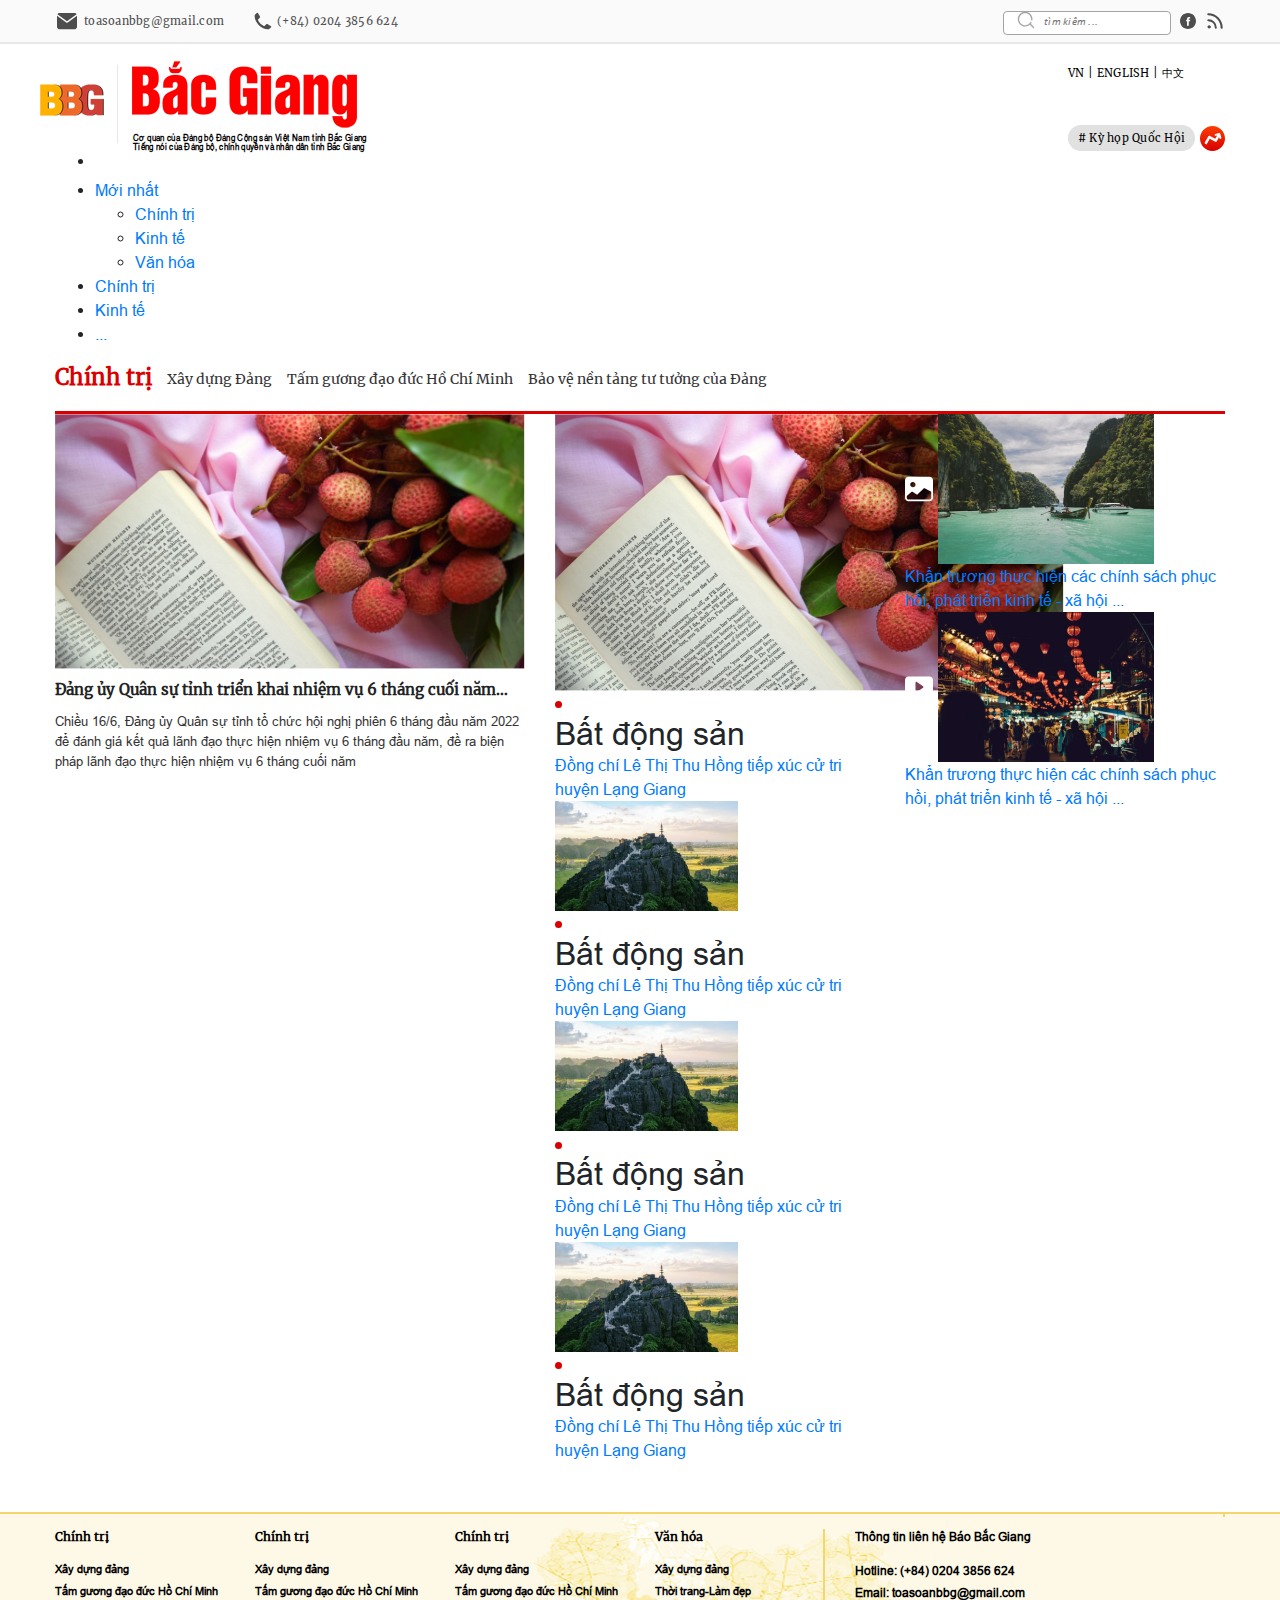
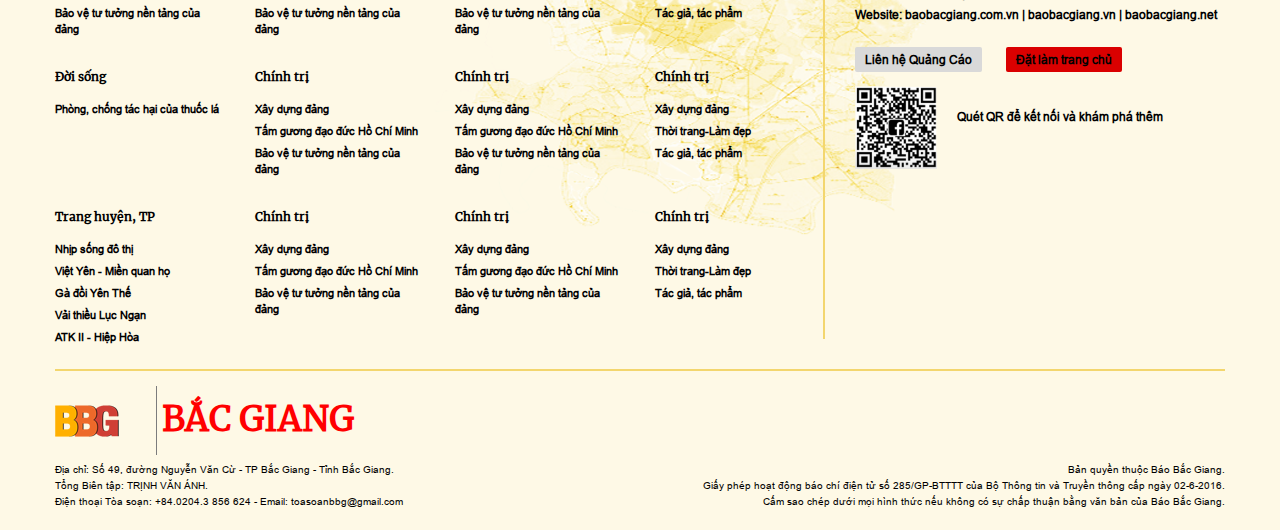
==== category.html @ 63156200 "updaet" ====
<!doctype html>
<html lang="en">
<head>
    <meta charset="UTF-8">
    <meta name="viewport"
          content="width=device-width, user-scalable=no, initial-scale=1.0, maximum-scale=1.0, minimum-scale=1.0">
    <meta http-equiv="X-UA-Compatible" content="ie=edge">
    <link rel="stylesheet" href="assets/css/main.css">
    <link rel="stylesheet" href="assets/boostrap/css/bootstrap.css">
    <link rel="stylesheet" href="assets/css/custom.css">
    <link rel="icon" href="assets/image/icon-bbg-2.png"/>
    <title>Trang chủ</title>
</head>
<body>
<section>
    <div class="section_header_first">
        <div class="container">
            <div class="row">
                <div class="col-12">
                    <div class="header_first">
                        <div class="header_first_left">
                            <div class="mail_contact">
                                <img src="assets/image/icon/mail.svg" alt="icon_mail">
                                <span>toasoanbbg@gmail.com</span>
                            </div>
                            <div class="phone_contact">
                                <img src="assets/image/icon/phone.svg" alt="icon_phone">
                                <span>(+84) 0204 3856 624</span>
                            </div>
                        </div>
                        <div class="header_first_right">
                            <div class="search_header">
                                <img class="icon_search" src="assets/image/icon/search.svg" alt="icon_search">
                                <input type="text" placeholder="tìm kiếm ...">
                                <a href="#"><img src="assets/image/icon/Facebook_black.svg" alt="fabook"></a>
                                <a href="#"><img src="assets/image/icon/rss.svg" alt="rss"></a>
                            </div>
                        </div>
                    </div>
                </div>
            </div>
        </div>
    </div>
</section>
<section>
    <div class="section_header_wapper">
        <div class="container">
            <div class="row">
                <div class="col-12">
                    <div class="header_wapper">
                        <div class="header_wapper_left">
                            <a href="" target="_self" class="ButtonImage btnLogo_1"
                               title="Báo Bắc Giang, tin tức online"> </a>
                            <a href="" target="_self" class="ButtonImage btnLogo_2"
                               title="Báo Bắc Giang, tin tức online"> </a>
                            <a href="" target="_self" class="ButtonImage btnLogo-fonttex-1" title="">Cơ quan của Đảng bộ
                                Đảng Cộng sản Việt Nam tỉnh Bắc Giang </a>
                            <a href="" target="_self" class="ButtonImage btnLogo-fonttex-2" title="">Tiếng nói của Đảng
                                bộ, chính quyền và nhân dân tỉnh Bắc Giang </a>
                        </div>
                        <div class="header_wapper_right">
                            <div class="language">
                                <a href="">VN |</a>
                                <a href="">ENGLISH |</a>
                                <a href=""> 中文</a>
                            </div>
                            <div class="parliamentary session">
                                <span># Kỳ họp Quốc Hội</span>
                                <img src="assets/image/icon/stat_1.svg" alt="stat">
                            </div>
                        </div>
                    </div>

                </div>
            </div>
        </div>
    </div>
</section>
<section>
    <div class="section-list-category">
        <div class="container">
            <div class="row">
                <div class="col-12">
                    <div class="list-category">
                        <ul>
                            <li>
                                <a href=""><img src="assets/image/icon/icon-home.svg" alt="icon-home"></a>
                            </li>
                            <li>
                                <a href="">Mới nhất</a>
                                <ul>
                                    <li><a href="">Chính trị</a></li>
                                    <li><a href="">Kinh tế</a></li>
                                    <li><a href="">Văn hóa</a></li>
                                </ul>
                            </li>
                            <li>
                                <a href="">Chính trị</a>
                            </li>
                            <li>
                                <a href="">Kinh tế</a>
                            </li>
                            <li>
                                <a href="">...</a>
                            </li>
                        </ul>
                    </div>
                </div>
            </div>
        </div>
    </div>
</section>
<section>
    <div class="section-category-sapo-news">
        <div class="container">
            <div class="row">
                <div class="col-12">
                    <div class="list-category">
                        <ul>
                            <li>
                                <a class="title-category" href="">Chính trị</a>
                            </li>
                            <li><a href="">Xây dựng Đảng</a>
                            </li>
                            <li><a href="">Tấm gương đạo đức Hồ Chí Minh</a>
                            </li>
                            <li><a href="">Bảo vệ nền tảng tư tưởng của Đảng</a></li>
                        </ul>
                    </div>
                </div>
            </div>
            <div class="row">
                <div class="col-xl-5 col-lg-5 col-md-5 col-sm-12">
                    <div class="slider-news-sapo">
                        <a href=""> <img src="assets/image/category/thumb-sapo.png" alt="thum-sapo"></a>
                        <div class="title-left-news-text-sapo">
                            <p><a class="cut-line-one" href="">Đảng ủy Quân sự tỉnh triển khai nhiệm vụ 6 tháng cuối năm
                                2022</a></p>
                            <p><a class="des-l-news-text-sapo cut-line-three" href="">Chiều 16/6, Đảng ủy Quân sự tỉnh
                                tổ chức hội nghị phiên 6 tháng đầu năm 2022 để đánh giá kết quả lãnh đạo thực hiện nhiệm
                                vụ 6 tháng đầu năm, đề ra biện pháp lãnh đạo thực hiện nhiệm vụ 6 tháng cuối năm</a></p>
                        </div>

                    </div>

                </div>
                <div class="col-xl-7 col-lg-7 col-md-7 col-sm-12">
                    <div class="row">
                        <div class="col-xl-6 col-lg-6 col-md-6 col-sm-12">
                            <div class="margin-top15"></div>
                            <div class="l-news-text-sapo">
                                <a href=""> <img class="img-news-sapo" src="assets/image/category/thumb-sapo.png"
                                                 alt="news"></a>
                                <div class="name-category-sapo">
                                    <div class="title-l-news-text-sapo">
                                        <img class="icon-title-l-news-text-sapo" src="assets/image/icon/ellipse_1.svg"
                                             alt="ellipse_1">
                                    </div>
                                    <h2 class="title-news-category-sapo">Bất động sản</h2>
                                    <p><a class="des-l-news-text-sapo cut-line-three" href="">Đồng chí Lê Thị Thu Hồng
                                        tiếp xúc cử tri huyện Lạng Giang</a></p>
                                </div>

                            </div>
                            <div class="l-news-text-sapo">
                                <a href=""> <img class="img-news-sapo" src="assets/image/Rectangle%2014.png" alt="news"></a>
                                <div class="name-category-sapo">
                                    <div class="title-l-news-text-sapo">
                                        <img class="icon-title-l-news-text-sapo" src="assets/image/icon/ellipse_1.svg"
                                             alt="ellipse_1">
                                    </div>
                                    <h2 class="title-news-category-sapo">Bất động sản</h2>
                                    <p><a class="des-l-news-text-sapo cut-line-three" href="">Đồng chí Lê Thị Thu Hồng
                                        tiếp xúc cử tri huyện Lạng Giang</a></p>
                                </div>

                            </div>
                            <div class="l-news-text-sapo">
                                <a href=""> <img class="img-news-sapo" src="assets/image/Rectangle%2014.png" alt="news"></a>
                                <div class="name-category-sapo">
                                    <div class="title-l-news-text-sapo">
                                        <img class="icon-title-l-news-text-sapo" src="assets/image/icon/ellipse_1.svg"
                                             alt="ellipse_1">
                                    </div>
                                    <h2 class="title-news-category-sapo">Bất động sản</h2>
                                    <p><a class="des-l-news-text-sapo cut-line-three" href="">Đồng chí Lê Thị Thu Hồng
                                        tiếp xúc cử tri huyện Lạng Giang</a></p>
                                </div>

                            </div>
                            <div class="l-news-text-sapo">
                                <a href=""> <img class="img-news-sapo" src="assets/image/Rectangle%2014.png" alt="news"></a>
                                <div class="name-category-sapo">
                                    <div class="title-l-news-text-sapo">
                                        <img class="icon-title-l-news-text-sapo" src="assets/image/icon/ellipse_1.svg"
                                             alt="ellipse_1">
                                    </div>
                                    <h2 class="title-news-category-sapo">Bất động sản</h2>
                                    <p><a class="des-l-news-text-sapo cut-line-three" href="">Đồng chí Lê Thị Thu Hồng
                                        tiếp xúc cử tri huyện Lạng Giang</a></p>
                                </div>

                            </div>
                        </div>
                        <div class="col-xl-6 col-lg-6 col-md-6 col-sm-12">
                            <div class="sapo-news-right">
                                <div class="item-sapo-news-right">
                                    <a href="" class="icon-thumb-item-sapo-news-right"><img
                                            src="assets/image/icon/icon-thumb.svg" alt=""></a>
                                    <a href=""> <img class="thumb-item-sapo-news-right"
                                                     src="assets/image/news-thumb.png" alt="">
                                    </a>
                                    <p><a class="cut-line-three" href="">Khẩn trương thực hiện các chính sách phục hồi,
                                        phát triển kinh tế - xã hội ...</a></p>
                                </div>
                                <div class="item-sapo-news-right">
                                    <a href="" class="icon-video-item-sapo-news-right"><img
                                            src="assets/image/icon/icon-video.svg" alt=""></a>
                                    <a href=""> <img class="thumb-item-sapo-news-right"
                                                     src="assets/image/video-news-sapo.png" alt=""></a>
                                    <p><a class="cut-line-three" href="">Khẩn trương thực hiện các chính sách phục hồi,
                                        phát triển kinh tế - xã hội ...</a></p>
                                </div>
                            </div>
                        </div>
                    </div>
                </div>
            </div>
        </div>
    </div>
    </div>
</section>
<section>
    <div class="section-footer">
        <div class="container">
            <div class="row">
                <div class="col-xl-8 col-lg-8 col-md-8 col-sm-12">
                    <div class="row">
                        <div class="col-xl-3 col-lg-3 col-md-3 col-sm-12">
                            <div class="item-footer-category">
                                <ul>
                                    <li>
                                        <a href="#" class="bold-category-footer">Chính trị</a>
                                        <ul>
                                            <li><a href="">Xây dựng đảng</a></li>
                                            <li>
                                                <a href="">Tấm gương đạo đức Hồ Chí Minh</a></li>
                                            <li><a href="">Bảo vệ tư tưởng nền tảng của đảng</a></li>
                                        </ul>
                                    </li>

                                </ul>
                                <ul>
                                    <li>
                                        <a href="#" class="bold-category-footer">Đời sống
                                        </a>
                                        <ul>
                                            <li><a href="">Phòng, chống tác hại của thuốc lá</a></li>
                                        </ul>
                                    </li>

                                </ul>
                                <ul>
                                    <li>
                                        <a href="#" class="bold-category-footer">Trang huyện, TP
                                        </a>
                                        <ul>
                                            <li><a href=""> Nhịp sống đô thị
                                            </a></li>
                                            <li>
                                                <a href="">Việt Yên - Miền quan họ
                                                </a></li>
                                            <li>
                                                <a href=""> Gà đồi Yên Thế
                                                </a>
                                            </li>
                                            <li>
                                                <a href=""> Vải thiều Lục Ngạn
                                                </a>
                                            </li>
                                            <li>
                                                <a href="">ATK II - Hiệp Hòa
                                                </a>
                                            </li>
                                        </ul>
                                    </li>

                                </ul>
                            </div>
                        </div>
                        <div class="col-xl-3 col-lg-3 col-md-3 col-sm-12">
                            <div class="item-footer-category">
                                <ul>
                                    <li>
                                        <a href="#" class="bold-category-footer">Chính trị</a>
                                        <ul>
                                            <li><a href="">Xây dựng đảng</a></li>
                                            <li>
                                                <a href="">Tấm gương đạo đức Hồ Chí Minh</a></li>
                                            <li><a href="">Bảo vệ tư tưởng nền tảng của đảng</a></li>
                                        </ul>
                                    </li>

                                </ul>
                                <ul>
                                    <li>
                                        <a href="#" class="bold-category-footer">Chính trị</a>
                                        <ul>
                                            <li><a href="">Xây dựng đảng</a></li>
                                            <li>
                                                <a href="">Tấm gương đạo đức Hồ Chí Minh</a></li>
                                            <li><a href="">Bảo vệ tư tưởng nền tảng của đảng</a></li>
                                        </ul>
                                    </li>

                                </ul>
                                <ul>
                                    <li>
                                        <a href="#" class="bold-category-footer">Chính trị</a>
                                        <ul>
                                            <li><a href="">Xây dựng đảng</a></li>
                                            <li>
                                                <a href="">Tấm gương đạo đức Hồ Chí Minh</a></li>
                                            <li><a href="">Bảo vệ tư tưởng nền tảng của đảng</a></li>
                                        </ul>
                                    </li>

                                </ul>
                            </div>
                        </div>
                        <div class="col-xl-3 col-lg-3 col-md-3 col-sm-12">
                            <div class="item-footer-category">
                                <ul>
                                    <li>
                                        <a href="#" class="bold-category-footer">Chính trị</a>
                                        <ul>
                                            <li><a href="">Xây dựng đảng</a></li>
                                            <li>
                                                <a href="">Tấm gương đạo đức Hồ Chí Minh</a></li>
                                            <li><a href="">Bảo vệ tư tưởng nền tảng của đảng</a></li>
                                        </ul>
                                    </li>

                                </ul>
                                <ul>
                                    <li>
                                        <a href="#" class="bold-category-footer">Chính trị</a>
                                        <ul>
                                            <li><a href="">Xây dựng đảng</a></li>
                                            <li>
                                                <a href="">Tấm gương đạo đức Hồ Chí Minh</a></li>
                                            <li><a href="">Bảo vệ tư tưởng nền tảng của đảng</a></li>
                                        </ul>
                                    </li>

                                </ul>
                                <ul>
                                    <li>
                                        <a href="#" class="bold-category-footer">Chính trị</a>
                                        <ul>
                                            <li><a href="">Xây dựng đảng</a></li>
                                            <li>
                                                <a href="">Tấm gương đạo đức Hồ Chí Minh</a></li>
                                            <li><a href="">Bảo vệ tư tưởng nền tảng của đảng</a></li>
                                        </ul>
                                    </li>

                                </ul>
                            </div>
                        </div>
                        <div class="col-xl-3 col-lg-3 col-md-3 col-sm-12">
                            <div class="item-footer-category border-right-footer">
                                <ul>
                                    <li>
                                        <a href="#" class="bold-category-footer">Văn hóa</a>
                                        <ul>
                                            <li><a href="">Xây dựng đảng</a></li>
                                            <li>
                                                <a href="">Thời trang-Làm đẹp</a></li>
                                            <li><a href=""> Tác giả, tác phẩm</a></li>
                                        </ul>
                                    </li>

                                </ul>
                                <ul>
                                    <li>
                                        <a href="#" class="bold-category-footer">Chính trị</a>
                                        <ul>
                                            <li><a href="">Xây dựng đảng</a></li>
                                            <li>
                                                <a href="">Thời trang-Làm đẹp</a></li>
                                            <li><a href=""> Tác giả, tác phẩm</a></li>
                                        </ul>
                                    </li>

                                </ul>
                                <ul>
                                    <li>
                                        <a href="#" class="bold-category-footer">Chính trị</a>
                                        <ul>
                                            <li><a href="">Xây dựng đảng</a></li>
                                            <li>
                                                <a href="">Thời trang-Làm đẹp</a></li>
                                            <li><a href=""> Tác giả, tác phẩm</a></li>
                                        </ul>
                                    </li>

                                </ul>
                            </div>
                        </div>
                    </div>
                </div>
                <div class="col-xl-4 col-lg-4 col-md-4 col-sm-12">
                    <div class="line-left-footer">
                        <h2>Thông tin liên hệ Báo Bắc Giang</h2>
                        <p>
                            Hotline: (+84) 0204 3856 624<br>
                            <a href="maito:toasoanbbg@gmail.com">Email: toasoanbbg@gmail.com</a> <br>
                            Website: <a href="#">baobacgiang.com.vn</a> | <a href="#">baobacgiang.vn</a> |
                            <a href="">baobacgiang.net</a>
                        </p>
                        <div class="ads-guest-post">
                            <a class="ads-contact-footer" href="">Liên hệ Quảng Cáo</a>
                            <a class="guest-post-contact-footer" href="">Đặt làm trang chủ</a>
                        </div>
                        <div class="qr-code">
                            <img src="assets/image/qr-code.png" alt="Qr-code">
                            <p>Quét QR để kết nối
                                và khám phá thêm</p>
                        </div>
                    </div>
                </div>
            </div>
            <div class="footer-end">
                <div class="row">
                    <div class="col-xl-6 col-lg-6 col-md-6 col-sm-12">
                        <div class="logo-footer">
                            <a href=""><img src="assets/image/icon-bbg-2%201.png" alt="icon-logo"></a>
                            <p><a href="">BẮC GIANG</a></p>
                        </div>
                        <p class="text-info-footer">Địa chỉ: Số 49, đường Nguyễn Văn Cừ - TP Bắc Giang - Tỉnh Bắc
                            Giang. </br>
                            Tổng Biên tập: TRỊNH VĂN ÁNH. </br>
                            Điện thoại Tòa soạn: +84.0204.3 856 624 - Email: toasoanbbg@gmail.com</p>
                    </div>
                    <div class="col-xl-6 col-lg-6 col-md-6 col-sm-12">
                        <div class="terms-of-service-footer">
                            <div class="terms-of-service">
                                <p> Bản quyền thuộc Báo Bắc Giang. </br>
                                    Giấy phép hoạt động báo chí điện tử số 285/GP-BTTTT của Bộ Thông tin và Truyền thông
                                    cấp ngày 02-6-2016.</br>
                                    Cấm sao chép dưới mọi hình thức nếu không có sự chấp thuận bằng văn bản của Báo Bắc
                                    Giang.</p>
                            </div>
                        </div>

                    </div>
                </div>
            </div>
        </div>
    </div>
</section>
<script src="assets/boostrap/js/jquery.js"></script>
<script src="assets/boostrap/js/bootstrap.js"></script>
</body>
</html>
---- assets/css/main.css ----
@font-face {
  font-family: Merriweather;
  src: url("../font/Merriweather/Merriweather-Regular.ttf"); }
@font-face {
  font-family: Calibri-italic;
  src: url("../font/calibri-font/Calibri Italic/Calibri Italic.ttf"); }
@font-face {
  font-family: Helvetica-Font;
  src: url("../font/Helvetica-Font/Helvetica.ttf"); }
@font-face {
  font-family: Arial;
  src: url("../font/Ayar/arial.ttf"); }
body {
  font-family: Merriweather;
  padding: 0;
  margin: 0; }

.border-right-footer {
  border-right: 2px solid #F3D66E; }

.boder-1px-solid-9D9D9 {
  border: 1px solid #D9D9D9;
  width: 100%;
  height: 1px; }

.cut-line-one {
  overflow: hidden;
  text-overflow: ellipsis;
  display: -webkit-box;
  -webkit-line-clamp: 1;
  line-clamp: 2;
  -webkit-box-orient: vertical; }

.cut-line-two {
  overflow: hidden;
  text-overflow: ellipsis;
  display: -webkit-box;
  -webkit-line-clamp: 2;
  line-clamp: 2;
  -webkit-box-orient: vertical; }

.cut-line-three {
  overflow: hidden;
  text-overflow: ellipsis;
  display: -webkit-box;
  -webkit-line-clamp: 3;
  line-clamp: 2;
  -webkit-box-orient: vertical; }

.cut-line-four {
  overflow: hidden;
  text-overflow: ellipsis;
  display: -webkit-box;
  -webkit-line-clamp: 4;
  line-clamp: 2;
  -webkit-box-orient: vertical; }

.cut-line-six {
  overflow: hidden;
  text-overflow: ellipsis;
  display: -webkit-box;
  -webkit-line-clamp: 6;
  line-clamp: 2;
  -webkit-box-orient: vertical; }

.cut-line-seven {
  overflow: hidden;
  text-overflow: ellipsis;
  display: -webkit-box;
  -webkit-line-clamp: 7;
  line-clamp: 2;
  -webkit-box-orient: vertical; }

.posion-fixed-list-category {
  margin-top: 0px !important;
  top: 0px;
  width: 100%;
  position: fixed;
  z-index: 9999; }

.posion-fixed {
  position: fixed !important; }

.background-DA0000 {
  background: #DA0000 !important; }

.color-white {
  color: #FFFFFF !important; }

.section_header_first {
  background: #FAFAFA;
  border-bottom: 2px solid #E8E8E8;
  padding: 7px 0px; }
  .section_header_first .header_first {
    display: flex;
    flex-wrap: wrap;
    justify-content: space-between; }
    .section_header_first .header_first .header_first_left {
      display: flex; }
      .section_header_first .header_first .header_first_left .mail_contact, .section_header_first .header_first .header_first_left .phone_contact {
        font-family: 'Merriweather';
        font-style: normal;
        font-weight: 400;
        font-size: 11px;
        line-height: 22px;
        /* identical to box height, or 200% */
        display: flex;
        align-items: center;
        letter-spacing: 0.25px;
        color: #4D4D4D; }
        .section_header_first .header_first .header_first_left .mail_contact span, .section_header_first .header_first .header_first_left .phone_contact span {
          margin-left: 5px; }
      .section_header_first .header_first .header_first_left .phone_contact {
        margin-left: 30px; }
    .section_header_first .header_first .header_first_right .search_header {
      position: relative; }
      .section_header_first .header_first .header_first_right .search_header .icon_search {
        position: absolute;
        top: 3px;
        left: 13px; }
      .section_header_first .header_first .header_first_right .search_header input {
        font-family: Calibri-italic;
        background: #FFFFFF;
        border: 1px solid #A4A4A4;
        border-radius: 4px;
        font-weight: 400;
        font-size: 11px;
        line-height: 22px;
        letter-spacing: 0.25px;
        color: #B3B3B3;
        padding-left: 40px;
        width: 168px;
        height: 24px; }
      .section_header_first .header_first .header_first_right .search_header a {
        margin-left: 5px; }

.section_header_wapper {
  padding-top: 15px; }
  .section_header_wapper .header_wapper {
    display: flex; }
    .section_header_wapper .header_wapper .header_wapper_left {
      height: 90px;
      padding-left: 0px;
      margin: 0 auto; }
      .section_header_wapper .header_wapper .header_wapper_left .ButtonImage {
        background-repeat: no-repeat;
        cursor: pointer;
        display: inline-block;
        text-decoration: none;
        vertical-align: middle; }
      .section_header_wapper .header_wapper .header_wapper_left .btnLogo_1 {
        background: url("../image/icon-bbg-2.png") no-repeat scroll;
        height: 86%;
        left: 0px;
        position: absolute;
        width: 6.5%;
        z-index: 200;
        border-right: 1px solid #dcdddeb5;
        bottom: 6px; }
      .section_header_wapper .header_wapper .header_wapper_left .btnLogo_2 {
        background: url("../image/logobbg.png") no-repeat scroll;
        height: 100%;
        left: 92px;
        position: absolute;
        top: 0px;
        width: 26%;
        z-index: 200; }
      .section_header_wapper .header_wapper .header_wapper_left .btnLogo-fonttex-1 {
        font-family: Helvetica-Font;
        height: 17%;
        position: absolute;
        bottom: 0px;
        width: 22%;
        left: 93px;
        font-size: 7.8px;
        color: #000;
        line-height: 1.7;
        letter-spacing: .38px;
        font-weight: bold;
        text-align: left;
        z-index: 201; }
      .section_header_wapper .header_wapper .header_wapper_left .btnLogo-fonttex-2 {
        font-family: Helvetica-Font;
        height: 18%;
        position: absolute;
        bottom: -10px;
        width: 22%;
        left: 93px;
        font-size: 7.8px;
        color: #000;
        line-height: 1.7;
        letter-spacing: 0.32px;
        font-weight: bold;
        text-align: left;
        z-index: 201; }
    .section_header_wapper .header_wapper .header_wapper_right .language a, .section_header_wapper .header_wapper .header_wapper_right .language span, .section_header_wapper .header_wapper .header_wapper_right .parliamentary a, .section_header_wapper .header_wapper .header_wapper_right .parliamentary span {
      font-family: Merriweather;
      font-style: normal;
      font-weight: 400;
      font-size: 11px;
      line-height: 22px;
      letter-spacing: 0.25px;
      color: #000000; }
      .section_header_wapper .header_wapper .header_wapper_right .language a:hover, .section_header_wapper .header_wapper .header_wapper_right .language span:hover, .section_header_wapper .header_wapper .header_wapper_right .parliamentary a:hover, .section_header_wapper .header_wapper .header_wapper_right .parliamentary span:hover {
        color: #DA0000; }
    .section_header_wapper .header_wapper .header_wapper_right .parliamentary {
      height: 75%;
      align-items: end;
      display: flex; }
      .section_header_wapper .header_wapper .header_wapper_right .parliamentary span {
        padding: 2px 10px;
        background: #E1E1E1;
        border-radius: 15px;
        margin-right: 5px; }
        .section_header_wapper .header_wapper .header_wapper_right .parliamentary span:hover {
          color: #000000; }

.content-list-category-all {
  position: relative; }
  .content-list-category-all .section-list-category {
    background: #DA0000;
    margin-top: 15px; }
    .content-list-category-all .section-list-category .list-category ul {
      padding: 0; }
      .content-list-category-all .section-list-category .list-category ul .icon-home {
        padding: 12px 9px; }
      .content-list-category-all .section-list-category .list-category ul li {
        position: relative;
        padding: 15px 9px;
        float: left;
        list-style-type: none; }
        .content-list-category-all .section-list-category .list-category ul li a {
          font-family: Arial;
          font-style: normal;
          font-weight: 700;
          font-size: 13px;
          line-height: 15px;
          /* identical to box height */
          letter-spacing: -0.018em;
          color: #FFFFFF; }
          .content-list-category-all .section-list-category .list-category ul li a:hover {
            text-decoration: none; }
        .content-list-category-all .section-list-category .list-category ul li .sub-news {
          position: absolute;
          top: 54px;
          width: 190px;
          z-index: 999;
          display: none;
          background: #DA0000; }
          .content-list-category-all .section-list-category .list-category ul li .sub-news li {
            padding: 5px 0px 5px 10px;
            float: none;
            list-style-type: none;
            border-bottom: 1px solid #D9D9D9; }
  .content-list-category-all .show-list-all-category {
    display: none;
    width: 100%;
    float: left;
    background: #f7f7f7;
    position: absolute;
    top: 54px;
    transition-duration: 200ms;
    transition-property: opacity, top, visible;
    transition-timing-function: cubic-bezier(0.7, 1, 0.7, 1);
    z-index: 2; }
    .content-list-category-all .show-list-all-category .head-list-all-category {
      padding: 20px 0px 5px 0px;
      display: flex;
      justify-content: space-between;
      border-bottom: 1px solid #D9D9D9; }
      .content-list-category-all .show-list-all-category .head-list-all-category .close-style-end {
        display: flex;
        text-align: end; }
      .content-list-category-all .show-list-all-category .head-list-all-category h2, .content-list-category-all .show-list-all-category .head-list-all-category a {
        font-family: Merriweather;
        font-style: normal;
        font-weight: 700;
        font-size: 16px;
        line-height: 22px;
        color: #000000; }
        .content-list-category-all .show-list-all-category .head-list-all-category h2:hover, .content-list-category-all .show-list-all-category .head-list-all-category a:hover {
          text-decoration: none; }
    .content-list-category-all .show-list-all-category .content-list-all-category {
      padding-bottom: 50px;
      display: flex;
      flex-wrap: wrap; }
      .content-list-category-all .show-list-all-category .content-list-all-category ul {
        margin-top: 15px;
        display: inline-block;
        vertical-align: top;
        font-size: 14px;
        width: 146px;
        margin-bottom: 30px;
        padding: 0px;
        list-style-type: none; }
        .content-list-category-all .show-list-all-category .content-list-all-category ul li .bold-category {
          font-family: Merriweather;
          color: #000;
          font-size: 12px;
          text-decoration: none;
          font-weight: bold; }
          .content-list-category-all .show-list-all-category .content-list-all-category ul li .bold-category:hover {
            text-decoration: none; }
        .content-list-category-all .show-list-all-category .content-list-all-category ul li ul {
          margin-top: 15px; }
          .content-list-category-all .show-list-all-category .content-list-all-category ul li ul li a {
            color: #000;
            line-height: 16px;
            display: inline-block;
            vertical-align: top;
            font-size: 11px; }
            .content-list-category-all .show-list-all-category .content-list-all-category ul li ul li a:hover {
              text-decoration: none;
              border-bottom: 1px solid #D9D9D9; }

.section-sapo-news .slider-news-sapo {
  margin-top: 15px;
  position: relative; }
  .section-sapo-news .slider-news-sapo img {
    width: 100%; }
  .section-sapo-news .slider-news-sapo .title-left-news-text-sapo {
    position: absolute;
    background: rgba(242, 242, 242, 0.8);
    width: 100%;
    height: 90px;
    bottom: 0px;
    padding: 10px; }
    .section-sapo-news .slider-news-sapo .title-left-news-text-sapo .icon-title-left-news-text-sapo {
      margin-right: 10px;
      width: auto;
      float: left;
      margin-top: 7px; }
    .section-sapo-news .slider-news-sapo .title-left-news-text-sapo .des-l-news-text-sapo {
      font-family: Merriweather;
      font-style: normal;
      font-weight: 700;
      font-size: 16px;
      line-height: 22px;
      color: #000000; }
  .section-sapo-news .slider-news-sapo .title-news-category-sapo {
    font-family: Merriweather;
    font-style: normal;
    font-weight: 700;
    font-size: 10px;
    line-height: 20px;
    text-transform: uppercase;
    color: #DA0000; }
.section-sapo-news .margin-top15 {
  margin-top: 15px; }
.section-sapo-news .l-news-text-sapo {
  margin-bottom: 29px; }
  .section-sapo-news .l-news-text-sapo .img-news-sapo {
    float: left;
    margin-right: 10px;
    width: 130px;
    height: 100px;
    object-fit: cover; }
  .section-sapo-news .l-news-text-sapo .name-category-sapo .icon-title-l-news-text-sapo {
    float: left;
    margin-right: 5px;
    margin-top: 5px; }
  .section-sapo-news .l-news-text-sapo .name-category-sapo .title-news-category-sapo {
    font-family: Merriweather;
    font-style: normal;
    font-weight: 700;
    font-size: 10px;
    line-height: 20px;
    text-transform: uppercase;
    color: #DA0000; }
  .section-sapo-news .l-news-text-sapo .name-category-sapo p {
    font-family: Merriweather;
    font-style: normal;
    font-weight: 700;
    font-size: 15px;
    line-height: 22px; }
    .section-sapo-news .l-news-text-sapo .name-category-sapo p .des-l-news-text-sapo {
      color: #222222; }
      .section-sapo-news .l-news-text-sapo .name-category-sapo p .des-l-news-text-sapo:hover {
        text-decoration: none; }
.section-sapo-news .item-sapo-news-right {
  position: relative;
  margin-top: 15px; }
  .section-sapo-news .item-sapo-news-right .icon-thumb-item-sapo-news-right, .section-sapo-news .item-sapo-news-right .icon-video-item-sapo-news-right {
    position: absolute;
    width: 100%;
    display: flex;
    justify-content: center;
    height: 186px;
    align-items: center; }
  .section-sapo-news .item-sapo-news-right .thumb-item-sapo-news-right {
    width: 100%;
    height: auto;
    object-fit: cover; }
  .section-sapo-news .item-sapo-news-right p {
    margin-top: 10px;
    font-style: normal;
    font-weight: 700;
    font-size: 15px;
    line-height: 22px; }
    .section-sapo-news .item-sapo-news-right p a {
      color: #222222; }
      .section-sapo-news .item-sapo-news-right p a:hover {
        text-decoration: none; }

.section-hot-news {
  margin-top: 30px;
  background: linear-gradient(86.06deg, #FFDE76 0%, #FFBE41 100%); }
  .section-hot-news .hot-news .content-host-news .title-name-new-host {
    position: relative;
    padding: 15px 0px 0px 0px; }
    .section-hot-news .hot-news .content-host-news .title-name-new-host img {
      float: left;
      margin-right: 10px; }
    .section-hot-news .hot-news .content-host-news .title-name-new-host span {
      font-family: Merriweather;
      font-style: normal;
      font-weight: 700;
      font-size: 20px;
      line-height: 25px;
      letter-spacing: 0.005em;
      color: #DA0000; }
    .section-hot-news .hot-news .content-host-news .title-name-new-host .line-news-host {
      width: 86%;
      margin: 10px 0px 0px 30px;
      position: absolute;
      border-top: 2px dashed #b1154a; }
  .section-hot-news .new-item {
    margin: 15px 10px; }
    .section-hot-news .new-item .news a img {
      width: 100%; }
    .section-hot-news .new-item .news-desc {
      margin-top: 10px; }
      .section-hot-news .new-item .news-desc a {
        font-family: Merriweather;
        font-style: normal;
        font-weight: 700;
        font-size: 15px;
        line-height: 22px;
        color: #222222; }
        .section-hot-news .new-item .news-desc a:hover {
          text-decoration: none; }

.section-line-config {
  margin-top: 35px; }
  .section-line-config .line-config {
    margin-top: 1px;
    width: 100%;
    border: 1px dashed #B9B9B9; }

.section-congress {
  margin-top: 30px; }
  .section-congress .congress .title-congress .icon-congress {
    float: left;
    margin-right: 10px; }
  .section-congress .congress .title-congress h2 {
    font-family: Merriweather;
    margin-left: 30px;
    font-style: normal;
    font-weight: 700;
    font-size: 20px;
    line-height: 25px;
    letter-spacing: 0.005em;
    color: #CE1126; }
  .section-congress .news-item {
    margin-top: 15px; }
    .section-congress .news-item img {
      width: 100%; }
    .section-congress .news-item p {
      margin-top: 10px; }
      .section-congress .news-item p a {
        font-family: Merriweather;
        font-style: normal;
        font-weight: 700;
        font-size: 15px;
        line-height: 22px;
        color: #222222; }
        .section-congress .news-item p a:hover {
          color: #222222;
          text-decoration: none; }

.line-9D9D9 {
  margin: 30px 0px;
  width: 100%;
  height: 2px;
  border: 2px solid #D9D9D9; }

.new-host-most-read .nav-new-host-most-read {
  display: flex;
  flex-wrap: wrap; }
  .new-host-most-read .nav-new-host-most-read .nav-new-host, .new-host-most-read .nav-new-host-most-read .nav-most-read {
    width: 50%;
    padding: 15px 0px;
    font-style: normal;
    font-weight: 700;
    font-size: 18px;
    line-height: 23px;
    /* identical to box height */
    text-align: center;
    letter-spacing: 0.005em;
    color: #FFFFFF;
    background: #E4E4E4; }
    .new-host-most-read .nav-new-host-most-read .nav-new-host:hover, .new-host-most-read .nav-new-host-most-read .nav-most-read:hover {
      background: #DA0000; }
    .new-host-most-read .nav-new-host-most-read .nav-new-host p, .new-host-most-read .nav-new-host-most-read .nav-most-read p {
      font-family: Merriweather;
      font-style: normal;
      font-weight: 700;
      font-size: 18px;
      line-height: 23px;
      text-align: center;
      letter-spacing: 0.005em;
      color: #333333; }
      .new-host-most-read .nav-new-host-most-read .nav-new-host p:hover, .new-host-most-read .nav-new-host-most-read .nav-most-read p:hover {
        color: #FFFFFF;
        cursor: pointer; }
.new-host-most-read .conntent-new-host-most-read .content-new-host h2, .new-host-most-read .conntent-new-host-read .content-new-host h2 {
  font-style: normal;
  margin-top: 10px;
  font-weight: 700;
  font-size: 15px;
  line-height: 22px;
  color: #222222; }
.new-host-most-read .conntent-new-host-most-read .content-new-host .l-news-text, .new-host-most-read .conntent-new-host-read .content-new-host .l-news-text {
  border-bottom: 1px solid #D9D9D9;
  padding-bottom: 25px; }
  .new-host-most-read .conntent-new-host-most-read .content-new-host .l-news-text .img-new-host-most-read, .new-host-most-read .conntent-new-host-read .content-new-host .l-news-text .img-new-host-most-read {
    margin-right: 20px;
    float: left; }
  .new-host-most-read .conntent-new-host-most-read .content-new-host .l-news-text .name-category-new-host .title-l-news-text .icon-title-l-news-text, .new-host-most-read .conntent-new-host-read .content-new-host .l-news-text .name-category-new-host .title-l-news-text .icon-title-l-news-text {
    float: left;
    margin-right: 4px;
    margin-top: 5px; }
  .new-host-most-read .conntent-new-host-most-read .content-new-host .l-news-text .name-category-new-host .title-news-category-host-most-read, .new-host-most-read .conntent-new-host-read .content-new-host .l-news-text .name-category-new-host .title-news-category-host-most-read {
    font-family: Merriweather;
    font-style: normal;
    font-weight: 700;
    font-size: 10px;
    line-height: 20px;
    /* identical to box height, or 200% */
    text-transform: uppercase;
    color: #DA0000; }
  .new-host-most-read .conntent-new-host-most-read .content-new-host .l-news-text .name-category-new-host .des-l-news-text, .new-host-most-read .conntent-new-host-read .content-new-host .l-news-text .name-category-new-host .des-l-news-text {
    font-family: Arial;
    font-style: normal;
    font-weight: 400;
    font-size: 13px;
    line-height: 20px;
    color: #333333; }
    .new-host-most-read .conntent-new-host-most-read .content-new-host .l-news-text .name-category-new-host .des-l-news-text:hover, .new-host-most-read .conntent-new-host-read .content-new-host .l-news-text .name-category-new-host .des-l-news-text:hover {
      color: #333333;
      text-decoration: none; }
  .new-host-most-read .conntent-new-host-most-read .content-new-host .l-news-text .line-1px-9D9D9, .new-host-most-read .conntent-new-host-read .content-new-host .l-news-text .line-1px-9D9D9 {
    width: 100%;
    height: 1px;
    border: 1px solid #D9D9D9; }
.new-host-most-read .action-hot .nav-new-host {
  font-family: Merriweather;
  width: 100%;
  padding: 15px 0px;
  font-style: normal;
  font-weight: 700;
  font-size: 18px;
  line-height: 23px;
  text-align: center;
  letter-spacing: 0.005em;
  color: #FFFFFF;
  background: #DA0000; }
.new-host-most-read .action-hot img {
  margin-top: 15px;
  width: 100%; }
.new-host-most-read .action-hot h2 {
  font-family: Merriweather;
  margin: 10px 0px;
  font-style: normal;
  font-weight: 700;
  font-size: 15px;
  line-height: 22px;
  /* or 147% */
  color: #222222; }
  .new-host-most-read .action-hot h2 a {
    color: #222222; }
    .new-host-most-read .action-hot h2 a:hover {
      color: #222222;
      text-decoration: none; }
.new-host-most-read .action-hot ul {
  padding: 0px 0px 0px 15px;
  list-style: none; }
  .new-host-most-read .action-hot ul li:before {
    content: "\2022";
    color: red;
    font-weight: bold;
    display: inline-block;
    width: 1em;
    margin-left: -16px; }
  .new-host-most-read .action-hot ul li span a {
    font-family: 'Merriweather';
    font-style: normal;
    font-weight: 700;
    font-size: 13px;
    line-height: 20px;
    color: #222222; }
    .new-host-most-read .action-hot ul li span a:hover {
      text-decoration: none;
      color: #222222; }
.new-host-most-read .line-config-new-host {
  margin-top: 1px;
  width: 100%;
  border: 1px dashed #B9B9B9;
  height: 2px; }
.new-host-most-read .ads-new img {
  margin-bottom: 20px;
  width: 100%;
  height: 300px;
  object-fit: cover; }

.section-media {
  margin-top: 30px;
  background: #FFF4CC;
  padding: 20px 0px 20px 0px; }
  .section-media .content-media {
    display: flex;
    flex-wrap: wrap;
    justify-content: space-between; }
    .section-media .content-media .content-media-left {
      display: flex; }
      .section-media .content-media .content-media-left .title-media {
        padding-top: 7px; }
        .section-media .content-media .content-media-left .title-media span {
          font-family: Merriweather;
          font-style: normal;
          font-weight: 700;
          font-size: 20px;
          line-height: 25px;
          letter-spacing: 0.005em;
          color: #222222; }
    .section-media .content-media .list-media {
      font-style: normal;
      font-weight: 400;
      font-size: 16px;
      line-height: 20px;
      letter-spacing: 0.005em;
      color: #000000;
      padding-top: 10px; }
      .section-media .content-media .list-media ul {
        display: flex; }
        .section-media .content-media .list-media ul li {
          list-style-type: none;
          margin-left: 10px; }
          .section-media .content-media .list-media ul li a {
            font-family: Merriweather;
            font-style: normal;
            font-weight: 400;
            font-size: 16px;
            line-height: 20px;
            letter-spacing: 0.005em;
            color: #000000; }
            .section-media .content-media .list-media ul li a:hover {
              text-decoration: none;
              color: #000000; }
  .section-media .video-hot {
    margin-top: 15px; }
    .section-media .video-hot img {
      width: 100%;
      height: auto; }
    .section-media .video-hot .time-video img {
      width: auto !important;
      height: auto !important; }
    .section-media .video-hot h2 a {
      font-style: normal;
      font-weight: 700;
      font-size: 15px;
      line-height: 22px;
      color: #222222; }
      .section-media .video-hot h2 a:hover {
        text-decoration: none;
        color: #222222; }
    .section-media .video-hot span {
      font-style: normal;
      font-weight: 400;
      font-size: 12px;
      line-height: 14px;
      letter-spacing: 0.005em;
      color: #9D9D9D; }
  .section-media .related-videos {
    display: flex;
    margin-top: 15px; }
    .section-media .related-videos img {
      width: 160px;
      height: auto; }
    .section-media .related-videos p {
      margin-left: 10px; }
      .section-media .related-videos p a {
        font-family: Merriweather;
        font-style: normal;
        font-weight: 700;
        font-size: 15px;
        line-height: 22px;
        color: #222222; }
        .section-media .related-videos p a:hover {
          text-decoration: none;
          color: #222222; }

.section-news-real-estate {
  margin-top: 30px; }
  .section-news-real-estate .title-news-real-estate h2 {
    padding-top: 5px;
    font-family: Merriweather;
    font-style: normal;
    font-weight: 700;
    font-size: 20px;
    line-height: 20px;
    letter-spacing: 0.005em;
    color: #222222; }
  .section-news-real-estate .item-news-real-estate {
    margin-top: 20px; }
    .section-news-real-estate .item-news-real-estate .thumb-real-estate {
      width: 100%; }
    .section-news-real-estate .item-news-real-estate .content-news-real-estate .thumb-real-estate {
      width: 100%; }
    .section-news-real-estate .item-news-real-estate .content-news-real-estate .new-item-real-estate-left {
      font-style: normal;
      font-weight: 700;
      font-size: 15px;
      line-height: 22px;
      color: #222222; }
      .section-news-real-estate .item-news-real-estate .content-news-real-estate .new-item-real-estate-left h2 {
        font-family: Merriweather;
        font-style: normal;
        font-weight: 700;
        font-size: 15px;
        line-height: 22px; }
        .section-news-real-estate .item-news-real-estate .content-news-real-estate .new-item-real-estate-left h2 a {
          color: #222222; }
          .section-news-real-estate .item-news-real-estate .content-news-real-estate .new-item-real-estate-left h2 a:hover {
            text-decoration: none;
            color: #222222; }
    .section-news-real-estate .item-news-real-estate .content-news-real-estate .time-news-real-estate {
      margin-top: 10px;
      font-style: normal;
      font-weight: 400;
      font-size: 12px;
      line-height: 14px;
      /* identical to box height */
      letter-spacing: 0.005em;
      color: #9D9D9D; }
    .section-news-real-estate .item-news-real-estate .content-news-real-estate .descript-item-real-estate {
      margin-top: 10px;
      font-style: normal;
      font-weight: 400;
      font-size: 13px;
      line-height: 20px;
      /* or 154% */
      color: #333333; }
  .section-news-real-estate .icon-title-news-real-estate {
    float: left;
    margin-right: 10px; }
  .section-news-real-estate .new-item-real-estate-right {
    background: #FFFFFF;
    border: 2px dotted #D9D9D9;
    padding: 0px 20px 15px 20px; }
    .section-news-real-estate .new-item-real-estate-right .show-item-real-estate-right {
      display: flex;
      margin-top: 15px; }
      .section-news-real-estate .new-item-real-estate-right .show-item-real-estate-right .thumb-item-real-estate-right {
        width: 75px;
        height: 75px; }
      .section-news-real-estate .new-item-real-estate-right .show-item-real-estate-right p {
        font-style: normal;
        font-weight: 700;
        font-size: 13px;
        line-height: 22px;
        margin-left: 10px; }
        .section-news-real-estate .new-item-real-estate-right .show-item-real-estate-right p a {
          color: #222222; }
          .section-news-real-estate .new-item-real-estate-right .show-item-real-estate-right p a:hover {
            text-decoration: none;
            color: #222222; }

.section-wapper {
  margin-top: 20px; }
  .section-wapper .title-wapper .icon-title-wapper {
    float: left;
    margin-right: 10px; }
  .section-wapper .title-wapper .text-title-wapper {
    padding-top: 2px;
    font-style: normal;
    font-weight: 700;
    font-size: 20px;
    line-height: 25px;
    letter-spacing: 0.005em;
    color: #222222; }
  .section-wapper .title-wapper .content-section-wapper {
    margin-top: 10px; }
    .section-wapper .title-wapper .content-section-wapper img {
      width: 100%; }
    .section-wapper .title-wapper .content-section-wapper h2 {
      font-family: Merriweather;
      margin-top: 10px;
      font-style: normal;
      font-weight: 700;
      font-size: 14px;
      line-height: 22px; }
      .section-wapper .title-wapper .content-section-wapper h2 a {
        color: #222222; }
        .section-wapper .title-wapper .content-section-wapper h2 a:hover {
          text-decoration: none;
          color: #222222; }
    .section-wapper .title-wapper .content-section-wapper .line-content-section-wapper {
      margin: 10px 0px;
      background: #C9C9C9;
      width: 100%;
      height: 1px;
      flex: none;
      order: 2;
      flex-grow: 0; }
    .section-wapper .title-wapper .content-section-wapper .wapper-related-content img {
      float: left;
      width: 100px;
      height: 65px;
      margin-right: 20px; }
    .section-wapper .title-wapper .content-section-wapper .wapper-related-content h2 {
      font-style: normal;
      font-weight: 700;
      font-size: 12px;
      line-height: 20px; }
      .section-wapper .title-wapper .content-section-wapper .wapper-related-content h2 a {
        color: #222222; }

.section-sport {
  margin-top: 30px;
  background: #DAF6FF;
  padding: 20px 0px; }
  .section-sport .title-sport img {
    margin-right: 10px;
    float: left; }
  .section-sport .title-sport h2 {
    font-family: Merriweather;
    font-style: normal;
    font-weight: 700;
    font-size: 20px;
    line-height: 25px;
    letter-spacing: 0.005em;
    color: #222222; }
  .section-sport .title-section-sport .icon-title-sport {
    float: left;
    margin-right: 10px; }
  .section-sport .title-section-sport .text-title-sport {
    font-style: normal;
    font-weight: 700;
    font-size: 20px;
    line-height: 25px;
    letter-spacing: 0.005em;
    color: #222222; }
  .section-sport .content-sport-home {
    margin-top: 15px; }
    .section-sport .content-sport-home img {
      width: 100%; }
    .section-sport .content-sport-home h2 {
      font-family: Merriweather;
      margin-top: 10px;
      font-style: normal;
      font-weight: 700;
      font-size: 15px;
      line-height: 22px; }
      .section-sport .content-sport-home h2 a {
        color: #222222; }
        .section-sport .content-sport-home h2 a:hover {
          text-decoration: none;
          color: #222222; }

.section-science-technology {
  background: #FFFFFF;
  padding: 16px; }
  .section-science-technology .title-news-science-technology h2 {
    font-family: Merriweather;
    font-style: normal;
    font-weight: 700;
    font-size: 20px;
    line-height: 20px;
    letter-spacing: 0.005em;
    color: #222222;
    padding-top: 3px; }
  .section-science-technology .item-news-science-technology .thumb-science-technology {
    width: 100%;
    object-fit: cover; }
  .section-science-technology .item-news-science-technology .content-news-science-technology .new-item-science-technology-left h2 {
    font-family: Merriweather;
    margin-top: 10px;
    font-style: normal;
    font-weight: 700;
    font-size: 15px;
    line-height: 22px; }
    .section-science-technology .item-news-science-technology .content-news-science-technology .new-item-science-technology-left h2 a {
      color: #222222; }
      .section-science-technology .item-news-science-technology .content-news-science-technology .new-item-science-technology-left h2 a:hover {
        text-decoration: none;
        color: #222222; }
  .section-science-technology .item-news-science-technology .content-news-science-technology .new-item-science-technology-left .descript-item-science-technology {
    margin-top: 7px;
    font-style: normal;
    font-weight: 400;
    font-size: 13px;
    line-height: 20px;
    color: #333333; }
  .section-science-technology .content-news-science-technology-small {
    margin-top: 15px; }
    .section-science-technology .content-news-science-technology-small img {
      width: 100%;
      height: 150px;
      object-fit: cover; }
    .section-science-technology .content-news-science-technology-small h2 {
      font-family: Merriweather;
      margin-top: 10px;
      font-style: normal;
      font-weight: 700;
      font-size: 15px;
      line-height: 22px; }
      .section-science-technology .content-news-science-technology-small h2 a {
        color: #222222; }
        .section-science-technology .content-news-science-technology-small h2 a:hover {
          text-decoration: none;
          color: #222222; }
  .section-science-technology .icon-title-news-science-technology {
    float: left;
    margin-right: 10px; }
  .section-science-technology .new-item-science-technology-right {
    background: #FFFFFF;
    border: 2px dotted #D9D9D9;
    padding: 15px 15px; }
    .section-science-technology .new-item-science-technology-right img {
      float: left;
      margin-right: 10px; }
    .section-science-technology .new-item-science-technology-right h2 {
      font-style: normal;
      font-weight: 700;
      font-size: 20px;
      line-height: 20px;
      letter-spacing: 0.005em;
      color: #222222;
      padding-top: 3px; }
    .section-science-technology .new-item-science-technology-right .show-item-science-technology-right {
      display: flex;
      margin-top: 15px; }
      .section-science-technology .new-item-science-technology-right .show-item-science-technology-right img {
        width: 100px;
        height: 75px;
        object-fit: cover; }
      .section-science-technology .new-item-science-technology-right .show-item-science-technology-right p {
        font-style: normal;
        font-weight: 700;
        font-size: 13px;
        line-height: 22px; }
        .section-science-technology .new-item-science-technology-right .show-item-science-technology-right p a {
          color: #222222; }
          .section-science-technology .new-item-science-technology-right .show-item-science-technology-right p a:hover {
            text-decoration: none; }

.section-naitional-defense {
  background: #FFFFFF;
  padding: 16px; }
  .section-naitional-defense .title-news-naitional-defense h2 {
    font-style: normal;
    font-weight: 700;
    font-size: 20px;
    line-height: 20px;
    letter-spacing: 0.005em;
    color: #222222;
    padding-top: 3px; }
  .section-naitional-defense .item-news-naitional-defense .thumb-naitional-defense {
    width: 100%;
    object-fit: cover; }
  .section-naitional-defense .item-news-naitional-defense .content-news-naitional-defense .new-item-naitional-defense-left h2 {
    margin-top: 10px;
    font-style: normal;
    font-weight: 700;
    font-size: 15px;
    line-height: 22px;
    color: #222222; }
  .section-naitional-defense .item-news-naitional-defense .content-news-naitional-defense .new-item-naitional-defense-left .descript-item-naitional-defense {
    margin-top: 7px;
    font-style: normal;
    font-weight: 400;
    font-size: 13px;
    line-height: 20px;
    color: #333333; }
  .section-naitional-defense .content-news-naitional-defense-small {
    margin-top: 15px; }
    .section-naitional-defense .content-news-naitional-defense-small img {
      width: 100%;
      height: 150px;
      object-fit: cover; }
    .section-naitional-defense .content-news-naitional-defense-small h2 {
      margin-top: 10px;
      font-style: normal;
      font-weight: 700;
      font-size: 15px;
      line-height: 22px; }
      .section-naitional-defense .content-news-naitional-defense-small h2 a {
        color: #222222; }
        .section-naitional-defense .content-news-naitional-defense-small h2 a:hover {
          color: #222222;
          text-decoration: none; }
  .section-naitional-defense .icon-title-news-naitional-defense {
    float: left;
    margin-right: 10px; }
  .section-naitional-defense .new-item-naitional-defense-right {
    background: #FFFFFF;
    border: 2px dotted #D9D9D9;
    padding: 15px 15px; }
    .section-naitional-defense .new-item-naitional-defense-right img {
      float: left;
      margin-right: 10px; }
    .section-naitional-defense .new-item-naitional-defense-right h2 {
      font-style: normal;
      font-weight: 700;
      font-size: 20px;
      line-height: 20px;
      letter-spacing: 0.005em;
      color: #222222;
      padding-top: 3px; }
    .section-naitional-defense .new-item-naitional-defense-right .show-item-naitional-defense-right {
      margin-top: 15px;
      display: flex; }
      .section-naitional-defense .new-item-naitional-defense-right .show-item-naitional-defense-right img {
        width: 100px;
        height: 75px;
        object-fit: cover;
        border-radius: 3px; }
      .section-naitional-defense .new-item-naitional-defense-right .show-item-naitional-defense-right p {
        font-style: normal;
        font-weight: 700;
        font-size: 13px;
        line-height: 22px; }
        .section-naitional-defense .new-item-naitional-defense-right .show-item-naitional-defense-right p a {
          color: #222222; }
          .section-naitional-defense .new-item-naitional-defense-right .show-item-naitional-defense-right p a:hover {
            text-decoration: none; }

.section-emagazing {
  padding: 15px 0px 25px 0px;
  margin-top: 30px;
  background: #FFDE76; }
  .section-emagazing .icon-title-emagazing {
    float: left;
    margin-right: 10px; }
  .section-emagazing h2 {
    font-family: Merriweather;
    font-style: normal;
    font-weight: 700;
    font-size: 20px;
    line-height: 20px;
    letter-spacing: 0.005em;
    color: #222222;
    padding-top: 3px; }
  .section-emagazing .item-emagazing {
    margin-top: 15px;
    position: relative; }
    .section-emagazing .item-emagazing img {
      width: 100%; }
    .section-emagazing .item-emagazing .title-item-emagazing {
      position: absolute;
      bottom: 32px; }
      .section-emagazing .item-emagazing .title-item-emagazing p {
        padding: 0px 10px;
        font-style: normal;
        font-weight: 700;
        font-size: 15px;
        line-height: 22px;
        text-align: center; }
        .section-emagazing .item-emagazing .title-item-emagazing p a {
          color: #FFFFFF; }
          .section-emagazing .item-emagazing .title-item-emagazing p a:hover {
            text-decoration: none; }
      .section-emagazing .item-emagazing .title-item-emagazing .line-item-emagazing {
        margin-top: 15px;
        background: #FFBE41;
        border-radius: 5px;
        height: 4px;
        width: 65px;
        margin-left: auto;
        margin-right: auto; }

.section-district-country {
  margin-top: 30px; }
  .section-district-country .title-district-country .icon-title-district-country {
    float: left;
    margin-right: 10px; }
  .section-district-country .title-district-country h2 {
    font-family: Merriweather;
    font-style: normal;
    font-weight: 700;
    font-size: 20px;
    line-height: 20px;
    letter-spacing: 0.005em;
    color: #222222;
    padding-top: 3px; }
  .section-district-country .content-district-country {
    margin-top: 15px;
    background: url("../image/global-map.png") center top/660px 328px no-repeat #FEF9E6; }
    .section-district-country .content-district-country .item-district-country-left {
      display: flex;
      margin: 15px 0px; }
      .section-district-country .content-district-country .item-district-country-left .thumb-item-district-country-left {
        border: 3px solid #FFFFFF;
        border-radius: 75px;
        margin-left: 15px;
        margin-right: 10px;
        width: 75px;
        height: 75px; }
      .section-district-country .content-district-country .item-district-country-left .text-country {
        font-style: normal;
        font-weight: 700;
        font-size: 13px;
        line-height: 22px;
        display: flex;
        align-items: center; }
        .section-district-country .content-district-country .item-district-country-left .text-country a {
          color: #DA0000; }
          .section-district-country .content-district-country .item-district-country-left .text-country a:hover {
            text-decoration: none; }
      .section-district-country .content-district-country .item-district-country-left p {
        font-style: normal;
        font-weight: 400;
        font-size: 13px;
        line-height: 20px;
        width: 237px; }
        .section-district-country .content-district-country .item-district-country-left p a {
          color: #000000; }
          .section-district-country .content-district-country .item-district-country-left p a:hover {
            text-decoration: none; }
  .section-district-country .new-item-district-country-right {
    background: #FFFFFF;
    border: 2px dotted #D9D9D9;
    padding: 15px 15px; }
    .section-district-country .new-item-district-country-right img {
      float: left;
      margin-right: 10px; }
    .section-district-country .new-item-district-country-right h2 {
      font-family: Merriweather;
      font-style: normal;
      font-weight: 700;
      font-size: 20px;
      line-height: 20px;
      letter-spacing: 0.005em;
      color: #222222;
      padding-top: 3px; }
    .section-district-country .new-item-district-country-right .show-item-district-country-right {
      margin-top: 15px;
      display: flex; }
      .section-district-country .new-item-district-country-right .show-item-district-country-right img {
        width: 100px;
        height: 75px;
        border-radius: 3px; }
      .section-district-country .new-item-district-country-right .show-item-district-country-right p {
        font-style: normal;
        font-weight: 700;
        font-size: 13px;
        line-height: 22px; }
        .section-district-country .new-item-district-country-right .show-item-district-country-right p a {
          color: #222222; }
          .section-district-country .new-item-district-country-right .show-item-district-country-right p a:hover {
            text-decoration: none; }

.section-ads {
  margin-top: 35px; }
  .section-ads .title-ads img {
    float: left;
    margin-right: 10px; }
  .section-ads .title-ads .text-tile-icon-ads {
    font-style: normal;
    font-weight: 700;
    font-size: 20px;
    line-height: 25px;
    letter-spacing: 0.005em;
    color: #CE1126; }
  .section-ads .item-ads {
    margin-top: 10px; }
    .section-ads .item-ads img {
      width: 100%; }
    .section-ads .item-ads h2 {
      margin-top: 10px;
      font-style: normal;
      font-weight: 700;
      font-size: 14px;
      line-height: 22px;
      color: #222222; }

.section-footer {
  margin-top: 50px;
  border-top: 2px solid #F3D66E;
  position: relative;
  background: url("../image/global-map.png") center top/660px 328px no-repeat #FEF9E6;
  width: 100%;
  padding-bottom: 20px; }
  .section-footer .item-footer-category {
    margin-top: 15px;
    font-style: normal;
    font-weight: 700;
    font-size: 12px;
    line-height: 22px; }
    .section-footer .item-footer-category ul {
      height: 130px;
      margin-top: 10px;
      padding: 0px; }
      .section-footer .item-footer-category ul li {
        list-style-type: none; }
        .section-footer .item-footer-category ul li .bold-category-footer {
          font-family: Merriweather;
          color: #000;
          font-size: 12px;
          text-decoration: none;
          font-weight: bold; }
        .section-footer .item-footer-category ul li a {
          text-decoration: none;
          color: #000;
          line-height: 16px;
          display: inline-block;
          vertical-align: top;
          font-size: 11px; }
  .section-footer .line-left-footer {
    border-right: 2px solid #F3D66E;
    height: 3px;
    width: 100%; }
    .section-footer .line-left-footer h2 {
      margin-top: 15px;
      color: #000;
      font-size: 12px;
      text-decoration: none;
      font-weight: bold;
      line-height: 16px;
      display: inline-block;
      vertical-align: top; }
    .section-footer .line-left-footer p, .section-footer .line-left-footer a {
      margin-top: 15px;
      font-style: normal;
      font-weight: 700;
      font-size: 12px;
      line-height: 22px;
      color: #000000; }
    .section-footer .line-left-footer .ads-guest-post {
      margin-top: 20px; }
      .section-footer .line-left-footer .ads-guest-post .ads-contact-footer {
        padding: 5px 10px;
        background: #D9D9D9;
        border-radius: 2px;
        margin-right: 20px; }
      .section-footer .line-left-footer .ads-guest-post .guest-post-contact-footer {
        padding: 5px 10px;
        background: #DA0000;
        border-radius: 2px; }
    .section-footer .line-left-footer .qr-code img {
      width: auto;
      float: left;
      margin-right: 20px; }
    .section-footer .line-left-footer .qr-code p {
      padding-top: 20px; }
  .section-footer .footer-end {
    margin-top: 30px;
    padding-top: 15px;
    border-top: 2px solid #F3D66E; }
    .section-footer .footer-end .logo-footer {
      display: flex; }
      .section-footer .footer-end .logo-footer img {
        width: auto;
        border-right: 1px solid #7C7C7C;
        margin-right: 5px; }
      .section-footer .footer-end .logo-footer p {
        font-family: Merriweather;
        padding-top: 15px;
        font-style: normal;
        font-weight: 700;
        font-size: 34px;
        line-height: 36px; }
        .section-footer .footer-end .logo-footer p a {
          color: #FF0000; }
          .section-footer .footer-end .logo-footer p a:hover {
            text-decoration: none; }
    .section-footer .footer-end .terms-of-service-footer {
      height: 100%;
      display: flex;
      align-items: end; }
      .section-footer .footer-end .terms-of-service-footer .terms-of-service {
        margin-left: auto; }
        .section-footer .footer-end .terms-of-service-footer .terms-of-service p {
          font-family: Arial;
          font-style: normal;
          font-weight: 400;
          font-size: 10px;
          line-height: 16px;
          text-align: right;
          color: #000000; }
    .section-footer .footer-end .text-info-footer {
      font-family: Arial;
      display: inline-table;
      font-style: normal;
      font-weight: 400;
      font-size: 10px;
      line-height: 16px;
      color: #000000; }

.section-category-sapo-news .list-category {
  padding: 20px 0px;
  border-bottom: 3px solid #DA0000; }
  .section-category-sapo-news .list-category ul {
    display: flex;
    flex-wrap: wrap;
    padding: 0;
    list-style-type: none; }
    .section-category-sapo-news .list-category ul li a {
      margin-left: 15px;
      font-family: Merriweather;
      font-style: normal;
      font-weight: 400;
      font-size: 14px;
      line-height: 22px;
      color: #333333; }
      .section-category-sapo-news .list-category ul li a:hover {
        text-decoration: none; }
    .section-category-sapo-news .list-category ul li .title-category {
      margin-left: 0px;
      font-family: Merriweather;
      font-style: normal;
      font-weight: 700;
      font-size: 22px;
      line-height: 22px;
      color: #DA0000; }
.section-category-sapo-news .slider-news-sapo a img {
  width: 100%;
  object-fit: cover; }
.section-category-sapo-news .slider-news-sapo .title-left-news-text-sapo p:first-child {
  margin-top: 10px;
  font-family: Merriweather;
  font-style: normal;
  font-weight: 700;
  font-size: 15px;
  line-height: 22px; }
  .section-category-sapo-news .slider-news-sapo .title-left-news-text-sapo p:first-child a {
    color: #222222; }
    .section-category-sapo-news .slider-news-sapo .title-left-news-text-sapo p:first-child a:hover {
      text-decoration: none; }
.section-category-sapo-news .slider-news-sapo .title-left-news-text-sapo p:last-child {
  margin-top: 10px;
  font-family: Arial;
  font-style: normal;
  font-weight: 400;
  font-size: 13px;
  line-height: 20px; }
  .section-category-sapo-news .slider-news-sapo .title-left-news-text-sapo p:last-child a {
    color: #333333; }
    .section-category-sapo-news .slider-news-sapo .title-left-news-text-sapo p:last-child a:hover {
      text-decoration: none; }

.content-list-category-all-pc {
  display: block; }

.content-list-category-all-lg {
  display: none; }

.col-2dot4,
.col-sm-2dot4,
.col-md-2dot4,
.col-lg-2dot4,
.col-xl-2dot4 {
  position: relative;
  width: 100%;
  min-height: 1px;
  padding-right: 8px;
  padding-left: 8px; }

.col-2dot4 {
  -webkit-box-flex: 0;
  -ms-flex: 0 0 20%;
  flex: 0 0 20%;
  max-width: 20%; }

@media (min-width: 540px) {
  .col-sm-2dot4 {
    -webkit-box-flex: 0;
    -ms-flex: 0 0 20%;
    flex: 0 0 20%;
    max-width: 20%; } }
@media (min-width: 720px) {
  .col-md-2dot4 {
    -webkit-box-flex: 0;
    -ms-flex: 0 0 20%;
    flex: 0 0 20%;
    max-width: 20%; } }
@media (min-width: 960px) {
  .col-lg-2dot4 {
    -webkit-box-flex: 0;
    -ms-flex: 0 0 20%;
    flex: 0 0 20%;
    max-width: 20%; } }
@media (min-width: 1140px) {
  .col-xl-2dot4 {
    -webkit-box-flex: 0;
    -ms-flex: 0 0 20%;
    flex: 0 0 20%;
    max-width: 20%; } }
@media (max-width: 1199px) {
  .content-list-category-all-pc {
    display: none; }

  .content-list-category-all-log {
    display: block; }

  .section-hot-news .hot-news .content-host-news .title-name-new-host .line-news-host {
    width: 82%; } }
@media (max-width: 991px) {
  .section-hot-news .hot-news .content-host-news .title-name-new-host .line-news-host {
    width: 77%; }

  .section-sapo-news .l-news-text-sapo {
    margin-bottom: 10px; }
    .section-sapo-news .l-news-text-sapo .name-category-sapo .title-news-category-sapo {
      margin-top: 10px; }
    .section-sapo-news .l-news-text-sapo .img-news-sapo {
      float: none;
      width: 100%;
      height: auto; }
  .section-sapo-news .icon-thumb-item-sapo-news-right {
    height: 120px !important; }
  .section-sapo-news .icon-video-item-sapo-news-right {
    height: 120px !important; }

  .section-media .related-videos img {
    width: 100%; }

  .cut-line-seven {
    -webkit-line-clamp: 2; }

  .section-wapper .title-wapper .content-section-wapper .wapper-related-content img {
    margin-top: 10px;
    float: none;
    width: 100%;
    height: auto;
    margin-right: 0px; }

  .section-science-technology .new-item-science-technology-right .show-item-science-technology-right img {
    width: 100px;
    height: 75px; }
  .section-science-technology .content-news-science-technology-small img {
    width: 100%;
    height: auto; }

  .section-naitional-defense .content-news-naitional-defense-small img {
    width: 100%;
    height: auto;
    object-fit: cover; }

  .section-district-country .content-district-country .item-district-country-left p {
    width: auto; }

  .section-footer .line-left-footer .ads-guest-post .ads-contact-footer {
    display: block;
    margin-right: 0px; }
  .section-footer .line-left-footer .ads-guest-post .guest-post-contact-footer {
    display: block; } }

/*# sourceMappingURL=main.css.map */
---- assets/css/custom.css ----
.container {
    max-width: 1200px;
}
p {
    margin-bottom: 0px !important;
}
h2 {
    margin-bottom: 0px !important;
}
ul {
    margin-bottom: 0px !important;
}
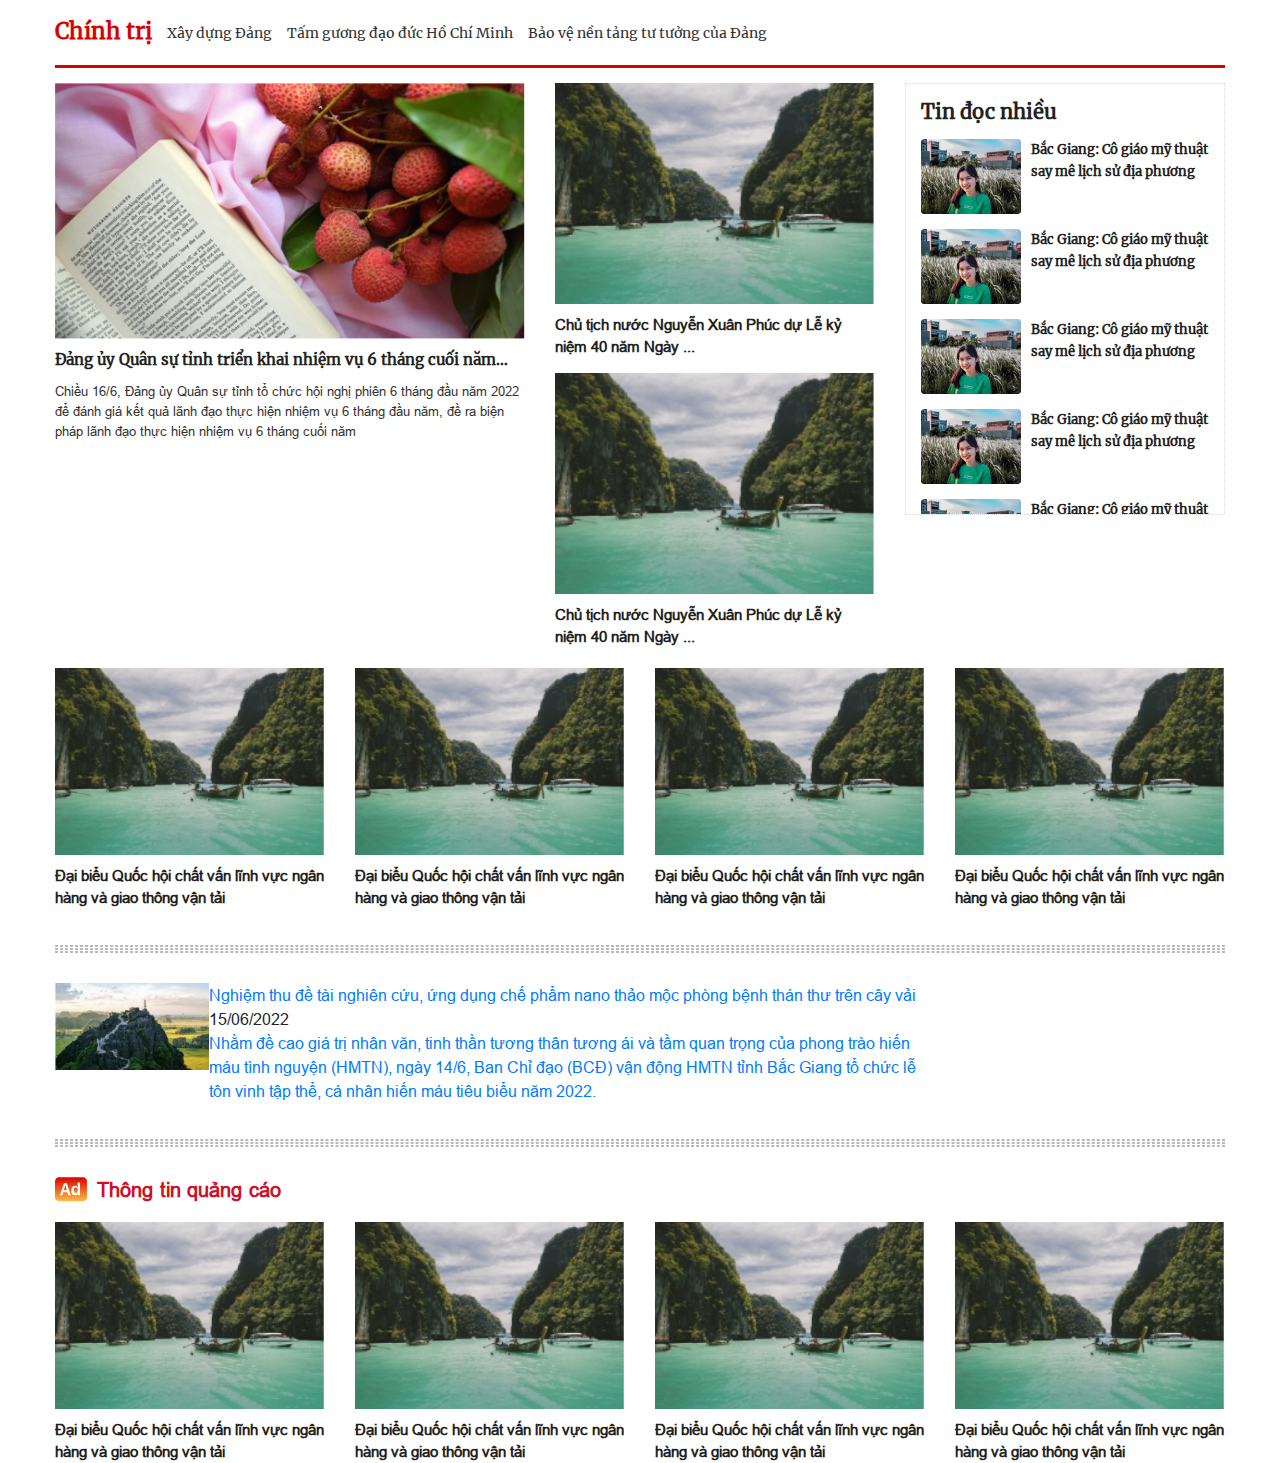
==== commit 1daa4606: "update-category" ====
--- a/category.html
+++ b/category.html
@@ -9,107 +9,11 @@
     <link rel="stylesheet" href="assets/boostrap/css/bootstrap.css">
     <link rel="stylesheet" href="assets/css/custom.css">
     <link rel="icon" href="assets/image/icon-bbg-2.png"/>
-    <title>Trang chủ</title>
+    <title>Danh mục</title>
 </head>
 <body>
-<section>
-    <div class="section_header_first">
-        <div class="container">
-            <div class="row">
-                <div class="col-12">
-                    <div class="header_first">
-                        <div class="header_first_left">
-                            <div class="mail_contact">
-                                <img src="assets/image/icon/mail.svg" alt="icon_mail">
-                                <span>toasoanbbg@gmail.com</span>
-                            </div>
-                            <div class="phone_contact">
-                                <img src="assets/image/icon/phone.svg" alt="icon_phone">
-                                <span>(+84) 0204 3856 624</span>
-                            </div>
-                        </div>
-                        <div class="header_first_right">
-                            <div class="search_header">
-                                <img class="icon_search" src="assets/image/icon/search.svg" alt="icon_search">
-                                <input type="text" placeholder="tìm kiếm ...">
-                                <a href="#"><img src="assets/image/icon/Facebook_black.svg" alt="fabook"></a>
-                                <a href="#"><img src="assets/image/icon/rss.svg" alt="rss"></a>
-                            </div>
-                        </div>
-                    </div>
-                </div>
-            </div>
-        </div>
-    </div>
-</section>
-<section>
-    <div class="section_header_wapper">
-        <div class="container">
-            <div class="row">
-                <div class="col-12">
-                    <div class="header_wapper">
-                        <div class="header_wapper_left">
-                            <a href="" target="_self" class="ButtonImage btnLogo_1"
-                               title="Báo Bắc Giang, tin tức online"> </a>
-                            <a href="" target="_self" class="ButtonImage btnLogo_2"
-                               title="Báo Bắc Giang, tin tức online"> </a>
-                            <a href="" target="_self" class="ButtonImage btnLogo-fonttex-1" title="">Cơ quan của Đảng bộ
-                                Đảng Cộng sản Việt Nam tỉnh Bắc Giang </a>
-                            <a href="" target="_self" class="ButtonImage btnLogo-fonttex-2" title="">Tiếng nói của Đảng
-                                bộ, chính quyền và nhân dân tỉnh Bắc Giang </a>
-                        </div>
-                        <div class="header_wapper_right">
-                            <div class="language">
-                                <a href="">VN |</a>
-                                <a href="">ENGLISH |</a>
-                                <a href=""> 中文</a>
-                            </div>
-                            <div class="parliamentary session">
-                                <span># Kỳ họp Quốc Hội</span>
-                                <img src="assets/image/icon/stat_1.svg" alt="stat">
-                            </div>
-                        </div>
-                    </div>
-
-                </div>
-            </div>
-        </div>
-    </div>
-</section>
-<section>
-    <div class="section-list-category">
-        <div class="container">
-            <div class="row">
-                <div class="col-12">
-                    <div class="list-category">
-                        <ul>
-                            <li>
-                                <a href=""><img src="assets/image/icon/icon-home.svg" alt="icon-home"></a>
-                            </li>
-                            <li>
-                                <a href="">Mới nhất</a>
-                                <ul>
-                                    <li><a href="">Chính trị</a></li>
-                                    <li><a href="">Kinh tế</a></li>
-                                    <li><a href="">Văn hóa</a></li>
-                                </ul>
-                            </li>
-                            <li>
-                                <a href="">Chính trị</a>
-                            </li>
-                            <li>
-                                <a href="">Kinh tế</a>
-                            </li>
-                            <li>
-                                <a href="">...</a>
-                            </li>
-                        </ul>
-                    </div>
-                </div>
-            </div>
-        </div>
-    </div>
-</section>
+
+
 <section>
     <div class="section-category-sapo-news">
         <div class="container">
@@ -131,7 +35,7 @@
             </div>
             <div class="row">
                 <div class="col-xl-5 col-lg-5 col-md-5 col-sm-12">
-                    <div class="slider-news-sapo">
+                    <div class="news-category-sapo">
                         <a href=""> <img src="assets/image/category/thumb-sapo.png" alt="thum-sapo"></a>
                         <div class="title-left-news-text-sapo">
                             <p><a class="cut-line-one" href="">Đảng ủy Quân sự tỉnh triển khai nhiệm vụ 6 tháng cuối năm
@@ -147,313 +51,179 @@
                 <div class="col-xl-7 col-lg-7 col-md-7 col-sm-12">
                     <div class="row">
                         <div class="col-xl-6 col-lg-6 col-md-6 col-sm-12">
-                            <div class="margin-top15"></div>
-                            <div class="l-news-text-sapo">
-                                <a href=""> <img class="img-news-sapo" src="assets/image/category/thumb-sapo.png"
-                                                 alt="news"></a>
-                                <div class="name-category-sapo">
-                                    <div class="title-l-news-text-sapo">
-                                        <img class="icon-title-l-news-text-sapo" src="assets/image/icon/ellipse_1.svg"
-                                             alt="ellipse_1">
-                                    </div>
-                                    <h2 class="title-news-category-sapo">Bất động sản</h2>
-                                    <p><a class="des-l-news-text-sapo cut-line-three" href="">Đồng chí Lê Thị Thu Hồng
-                                        tiếp xúc cử tri huyện Lạng Giang</a></p>
-                                </div>
-
-                            </div>
-                            <div class="l-news-text-sapo">
-                                <a href=""> <img class="img-news-sapo" src="assets/image/Rectangle%2014.png" alt="news"></a>
-                                <div class="name-category-sapo">
-                                    <div class="title-l-news-text-sapo">
-                                        <img class="icon-title-l-news-text-sapo" src="assets/image/icon/ellipse_1.svg"
-                                             alt="ellipse_1">
-                                    </div>
-                                    <h2 class="title-news-category-sapo">Bất động sản</h2>
-                                    <p><a class="des-l-news-text-sapo cut-line-three" href="">Đồng chí Lê Thị Thu Hồng
-                                        tiếp xúc cử tri huyện Lạng Giang</a></p>
-                                </div>
-
-                            </div>
-                            <div class="l-news-text-sapo">
-                                <a href=""> <img class="img-news-sapo" src="assets/image/Rectangle%2014.png" alt="news"></a>
-                                <div class="name-category-sapo">
-                                    <div class="title-l-news-text-sapo">
-                                        <img class="icon-title-l-news-text-sapo" src="assets/image/icon/ellipse_1.svg"
-                                             alt="ellipse_1">
-                                    </div>
-                                    <h2 class="title-news-category-sapo">Bất động sản</h2>
-                                    <p><a class="des-l-news-text-sapo cut-line-three" href="">Đồng chí Lê Thị Thu Hồng
-                                        tiếp xúc cử tri huyện Lạng Giang</a></p>
-                                </div>
-
-                            </div>
-                            <div class="l-news-text-sapo">
-                                <a href=""> <img class="img-news-sapo" src="assets/image/Rectangle%2014.png" alt="news"></a>
-                                <div class="name-category-sapo">
-                                    <div class="title-l-news-text-sapo">
-                                        <img class="icon-title-l-news-text-sapo" src="assets/image/icon/ellipse_1.svg"
-                                             alt="ellipse_1">
-                                    </div>
-                                    <h2 class="title-news-category-sapo">Bất động sản</h2>
-                                    <p><a class="des-l-news-text-sapo cut-line-three" href="">Đồng chí Lê Thị Thu Hồng
-                                        tiếp xúc cử tri huyện Lạng Giang</a></p>
-                                </div>
-
+                            <div class="news-category-sapo-extra-center">
+                                <div class="news-category-sapo-extra-center">
+                                    <a href=""><img src="assets/image/news-thumb.png" alt="News-image"></a>
+                                    <p><a class="cut-line-two" href="">Chủ tịch nước Nguyễn Xuân Phúc dự Lễ kỷ niệm 40
+                                        năm Ngày ...</a></p>
+                                </div>
+                                <div class="news-category-sapo-extra-center">
+                                    <a href=""><img src="assets/image/news-thumb.png" alt="News-image"></a>
+                                    <p><a class="cut-line-two" href="">Chủ tịch nước Nguyễn Xuân Phúc dự Lễ kỷ niệm 40
+                                        năm Ngày ...</a></p>
+                                </div>
                             </div>
                         </div>
                         <div class="col-xl-6 col-lg-6 col-md-6 col-sm-12">
-                            <div class="sapo-news-right">
-                                <div class="item-sapo-news-right">
-                                    <a href="" class="icon-thumb-item-sapo-news-right"><img
-                                            src="assets/image/icon/icon-thumb.svg" alt=""></a>
-                                    <a href=""> <img class="thumb-item-sapo-news-right"
-                                                     src="assets/image/news-thumb.png" alt="">
-                                    </a>
-                                    <p><a class="cut-line-three" href="">Khẩn trương thực hiện các chính sách phục hồi,
-                                        phát triển kinh tế - xã hội ...</a></p>
-                                </div>
-                                <div class="item-sapo-news-right">
-                                    <a href="" class="icon-video-item-sapo-news-right"><img
-                                            src="assets/image/icon/icon-video.svg" alt=""></a>
-                                    <a href=""> <img class="thumb-item-sapo-news-right"
-                                                     src="assets/image/video-news-sapo.png" alt=""></a>
-                                    <p><a class="cut-line-three" href="">Khẩn trương thực hiện các chính sách phục hồi,
-                                        phát triển kinh tế - xã hội ...</a></p>
-                                </div>
+                            <div class="news-category-sapo-extra-right">
+                                <h2>Tin đọc nhiều</h2>
+                                <div class="item-new-category-sapo-extra-right">
+                                    <a href=""><img src="assets/image/new-item-category.png" alt="Image"></a>
+                                    <p><a class="cut-line-two" href="">Bắc Giang: Cô giáo mỹ thuật say mê lịch sử địa
+                                        phương </a></p>
+                                </div>
+                                <div class="item-new-category-sapo-extra-right">
+                                    <a href=""><img src="assets/image/new-item-category.png" alt="Image"></a>
+                                    <p><a class="cut-line-two" href="">Bắc Giang: Cô giáo mỹ thuật say mê lịch sử địa
+                                        phương </a></p>
+                                </div>
+                                <div class="item-new-category-sapo-extra-right">
+                                    <a href=""><img src="assets/image/new-item-category.png" alt="Image"></a>
+                                    <p><a class="cut-line-two" href="">Bắc Giang: Cô giáo mỹ thuật say mê lịch sử địa
+                                        phương </a></p>
+                                </div>
+                                <div class="item-new-category-sapo-extra-right">
+                                    <a href=""><img src="assets/image/new-item-category.png" alt="Image"></a>
+                                    <p><a class="cut-line-two" href="">Bắc Giang: Cô giáo mỹ thuật say mê lịch sử địa
+                                        phương </a></p>
+                                </div>
+                                <div class="item-new-category-sapo-extra-right">
+                                    <a href=""><img src="assets/image/new-item-category.png" alt="Image"></a>
+                                    <p><a class="cut-line-two" href="">Bắc Giang: Cô giáo mỹ thuật say mê lịch sử địa
+                                        phương </a></p>
+                                </div>
+                                <div class="item-new-category-sapo-extra-right">
+                                    <a href=""><img src="assets/image/new-item-category.png" alt="Image"></a>
+                                    <p><a class="cut-line-two" href="">Bắc Giang: Cô giáo mỹ thuật say mê lịch sử địa
+                                        phương </a></p>
+                                </div>
+
                             </div>
                         </div>
                     </div>
                 </div>
             </div>
-        </div>
-    </div>
-    </div>
-</section>
-<section>
-    <div class="section-footer">
-        <div class="container">
-            <div class="row">
-                <div class="col-xl-8 col-lg-8 col-md-8 col-sm-12">
-                    <div class="row">
-                        <div class="col-xl-3 col-lg-3 col-md-3 col-sm-12">
-                            <div class="item-footer-category">
-                                <ul>
-                                    <li>
-                                        <a href="#" class="bold-category-footer">Chính trị</a>
-                                        <ul>
-                                            <li><a href="">Xây dựng đảng</a></li>
-                                            <li>
-                                                <a href="">Tấm gương đạo đức Hồ Chí Minh</a></li>
-                                            <li><a href="">Bảo vệ tư tưởng nền tảng của đảng</a></li>
-                                        </ul>
-                                    </li>
-
-                                </ul>
-                                <ul>
-                                    <li>
-                                        <a href="#" class="bold-category-footer">Đời sống
-                                        </a>
-                                        <ul>
-                                            <li><a href="">Phòng, chống tác hại của thuốc lá</a></li>
-                                        </ul>
-                                    </li>
-
-                                </ul>
-                                <ul>
-                                    <li>
-                                        <a href="#" class="bold-category-footer">Trang huyện, TP
-                                        </a>
-                                        <ul>
-                                            <li><a href=""> Nhịp sống đô thị
-                                            </a></li>
-                                            <li>
-                                                <a href="">Việt Yên - Miền quan họ
-                                                </a></li>
-                                            <li>
-                                                <a href=""> Gà đồi Yên Thế
-                                                </a>
-                                            </li>
-                                            <li>
-                                                <a href=""> Vải thiều Lục Ngạn
-                                                </a>
-                                            </li>
-                                            <li>
-                                                <a href="">ATK II - Hiệp Hòa
-                                                </a>
-                                            </li>
-                                        </ul>
-                                    </li>
-
-                                </ul>
-                            </div>
-                        </div>
-                        <div class="col-xl-3 col-lg-3 col-md-3 col-sm-12">
-                            <div class="item-footer-category">
-                                <ul>
-                                    <li>
-                                        <a href="#" class="bold-category-footer">Chính trị</a>
-                                        <ul>
-                                            <li><a href="">Xây dựng đảng</a></li>
-                                            <li>
-                                                <a href="">Tấm gương đạo đức Hồ Chí Minh</a></li>
-                                            <li><a href="">Bảo vệ tư tưởng nền tảng của đảng</a></li>
-                                        </ul>
-                                    </li>
-
-                                </ul>
-                                <ul>
-                                    <li>
-                                        <a href="#" class="bold-category-footer">Chính trị</a>
-                                        <ul>
-                                            <li><a href="">Xây dựng đảng</a></li>
-                                            <li>
-                                                <a href="">Tấm gương đạo đức Hồ Chí Minh</a></li>
-                                            <li><a href="">Bảo vệ tư tưởng nền tảng của đảng</a></li>
-                                        </ul>
-                                    </li>
-
-                                </ul>
-                                <ul>
-                                    <li>
-                                        <a href="#" class="bold-category-footer">Chính trị</a>
-                                        <ul>
-                                            <li><a href="">Xây dựng đảng</a></li>
-                                            <li>
-                                                <a href="">Tấm gương đạo đức Hồ Chí Minh</a></li>
-                                            <li><a href="">Bảo vệ tư tưởng nền tảng của đảng</a></li>
-                                        </ul>
-                                    </li>
-
-                                </ul>
-                            </div>
-                        </div>
-                        <div class="col-xl-3 col-lg-3 col-md-3 col-sm-12">
-                            <div class="item-footer-category">
-                                <ul>
-                                    <li>
-                                        <a href="#" class="bold-category-footer">Chính trị</a>
-                                        <ul>
-                                            <li><a href="">Xây dựng đảng</a></li>
-                                            <li>
-                                                <a href="">Tấm gương đạo đức Hồ Chí Minh</a></li>
-                                            <li><a href="">Bảo vệ tư tưởng nền tảng của đảng</a></li>
-                                        </ul>
-                                    </li>
-
-                                </ul>
-                                <ul>
-                                    <li>
-                                        <a href="#" class="bold-category-footer">Chính trị</a>
-                                        <ul>
-                                            <li><a href="">Xây dựng đảng</a></li>
-                                            <li>
-                                                <a href="">Tấm gương đạo đức Hồ Chí Minh</a></li>
-                                            <li><a href="">Bảo vệ tư tưởng nền tảng của đảng</a></li>
-                                        </ul>
-                                    </li>
-
-                                </ul>
-                                <ul>
-                                    <li>
-                                        <a href="#" class="bold-category-footer">Chính trị</a>
-                                        <ul>
-                                            <li><a href="">Xây dựng đảng</a></li>
-                                            <li>
-                                                <a href="">Tấm gương đạo đức Hồ Chí Minh</a></li>
-                                            <li><a href="">Bảo vệ tư tưởng nền tảng của đảng</a></li>
-                                        </ul>
-                                    </li>
-
-                                </ul>
-                            </div>
-                        </div>
-                        <div class="col-xl-3 col-lg-3 col-md-3 col-sm-12">
-                            <div class="item-footer-category border-right-footer">
-                                <ul>
-                                    <li>
-                                        <a href="#" class="bold-category-footer">Văn hóa</a>
-                                        <ul>
-                                            <li><a href="">Xây dựng đảng</a></li>
-                                            <li>
-                                                <a href="">Thời trang-Làm đẹp</a></li>
-                                            <li><a href=""> Tác giả, tác phẩm</a></li>
-                                        </ul>
-                                    </li>
-
-                                </ul>
-                                <ul>
-                                    <li>
-                                        <a href="#" class="bold-category-footer">Chính trị</a>
-                                        <ul>
-                                            <li><a href="">Xây dựng đảng</a></li>
-                                            <li>
-                                                <a href="">Thời trang-Làm đẹp</a></li>
-                                            <li><a href=""> Tác giả, tác phẩm</a></li>
-                                        </ul>
-                                    </li>
-
-                                </ul>
-                                <ul>
-                                    <li>
-                                        <a href="#" class="bold-category-footer">Chính trị</a>
-                                        <ul>
-                                            <li><a href="">Xây dựng đảng</a></li>
-                                            <li>
-                                                <a href="">Thời trang-Làm đẹp</a></li>
-                                            <li><a href=""> Tác giả, tác phẩm</a></li>
-                                        </ul>
-                                    </li>
-
-                                </ul>
-                            </div>
-                        </div>
-                    </div>
-                </div>
-                <div class="col-xl-4 col-lg-4 col-md-4 col-sm-12">
-                    <div class="line-left-footer">
-                        <h2>Thông tin liên hệ Báo Bắc Giang</h2>
-                        <p>
-                            Hotline: (+84) 0204 3856 624<br>
-                            <a href="maito:toasoanbbg@gmail.com">Email: toasoanbbg@gmail.com</a> <br>
-                            Website: <a href="#">baobacgiang.com.vn</a> | <a href="#">baobacgiang.vn</a> |
-                            <a href="">baobacgiang.net</a>
-                        </p>
-                        <div class="ads-guest-post">
-                            <a class="ads-contact-footer" href="">Liên hệ Quảng Cáo</a>
-                            <a class="guest-post-contact-footer" href="">Đặt làm trang chủ</a>
-                        </div>
-                        <div class="qr-code">
-                            <img src="assets/image/qr-code.png" alt="Qr-code">
-                            <p>Quét QR để kết nối
-                                và khám phá thêm</p>
-                        </div>
-                    </div>
-                </div>
-            </div>
-            <div class="footer-end">
-                <div class="row">
-                    <div class="col-xl-6 col-lg-6 col-md-6 col-sm-12">
-                        <div class="logo-footer">
-                            <a href=""><img src="assets/image/icon-bbg-2%201.png" alt="icon-logo"></a>
-                            <p><a href="">BẮC GIANG</a></p>
-                        </div>
-                        <p class="text-info-footer">Địa chỉ: Số 49, đường Nguyễn Văn Cừ - TP Bắc Giang - Tỉnh Bắc
-                            Giang. </br>
-                            Tổng Biên tập: TRỊNH VĂN ÁNH. </br>
-                            Điện thoại Tòa soạn: +84.0204.3 856 624 - Email: toasoanbbg@gmail.com</p>
-                    </div>
-                    <div class="col-xl-6 col-lg-6 col-md-6 col-sm-12">
-                        <div class="terms-of-service-footer">
-                            <div class="terms-of-service">
-                                <p> Bản quyền thuộc Báo Bắc Giang. </br>
-                                    Giấy phép hoạt động báo chí điện tử số 285/GP-BTTTT của Bộ Thông tin và Truyền thông
-                                    cấp ngày 02-6-2016.</br>
-                                    Cấm sao chép dưới mọi hình thức nếu không có sự chấp thuận bằng văn bản của Báo Bắc
-                                    Giang.</p>
-                            </div>
-                        </div>
-
+            <div class="row">
+                <div class="col-xl-3 col-lg-3 col-md-3 col-sm-12">
+                    <div class="news-col-3">
+                        <a href=""><img src="assets/image/news-thumb.png" alt="News-image"></a>
+                        <p><a class="cut-line-three" href="">Đại biểu Quốc hội chất vấn lĩnh vực ngân hàng và giao thông
+                            vận tải</a></p>
+                    </div>
+                </div>
+                <div class="col-xl-3 col-lg-3 col-md-3 col-sm-12">
+                    <div class="news-col-3">
+                        <a href=""><img src="assets/image/news-thumb.png" alt="News-image"></a>
+                        <p><a class="cut-line-three" href="">Đại biểu Quốc hội chất vấn lĩnh vực ngân hàng và giao thông
+                            vận tải</a></p>
+                    </div>
+                </div>
+                <div class="col-xl-3 col-lg-3 col-md-3 col-sm-12">
+                    <div class="news-col-3">
+                        <a href=""><img src="assets/image/news-thumb.png" alt="News-image"></a>
+                        <p><a class="cut-line-three" href="">Đại biểu Quốc hội chất vấn lĩnh vực ngân hàng và giao thông
+                            vận tải</a></p>
+                    </div>
+                </div>
+                <div class="col-xl-3 col-lg-3 col-md-3 col-sm-12">
+                    <div class="news-col-3">
+                        <a href=""><img src="assets/image/news-thumb.png" alt="News-image"></a>
+                        <p><a class="cut-line-three" href="">Đại biểu Quốc hội chất vấn lĩnh vực ngân hàng và giao thông
+                            vận tải</a></p>
+                    </div>
+                </div>
+            </div>
+        </div>
+    </div>
+    </div>
+</section>
+<section>
+    <div class="section-line-config">
+        <div class="container">
+            <div class="row">
+                <div class="col-12">
+                    <div class="line-config"></div>
+                    <div class="line-config"></div>
+                    <div class="line-config"></div>
+                </div>
+            </div>
+        </div>
+    </div>
+</section>
+<section>
+    <div class="section-content-category">
+  <div class="container">
+      <div class="row">
+          <div class="col-xl-9 col-lg-9 col-md-9 col-sm-12">
+              <div class="item-content-category">
+                  <a href=""><img src="assets/image/img.png" alt="img"></a>
+                  <div class="text-item-content-category">
+                      <p><a class="cut-line-two" href="">Nghiệm thu đề tài nghiên cứu, ứng dụng chế phẩm nano thảo mộc phòng bệnh thán thư
+                          trên cây vải</a></p>
+                      <p>15/06/2022</p>
+                      <p><a class="cut-line-three" href="">Nhằm đề cao giá trị nhân văn, tinh thần tương thân tương ái và tầm quan trọng của phong trào
+                          hiến máu tình nguyện (HMTN), ngày 14/6, Ban Chỉ đạo (BCĐ) vận động HMTN tỉnh Bắc Giang tổ
+                          chức lễ tôn vinh tập thể, cá nhân hiến máu tiêu biểu năm 2022.</a></p>
+                  </div>
+              </div>
+          </div>
+          <div class="col-xl-3 col-lg-3 col-md-3 col-sm-12"></div>
+      </div>
+  </div>
+    </div>
+</section>
+
+<section>
+    <div class="section-line-config">
+        <div class="container">
+            <div class="row">
+                <div class="col-12">
+                    <div class="line-config"></div>
+                    <div class="line-config"></div>
+                    <div class="line-config"></div>
+                </div>
+            </div>
+        </div>
+    </div>
+</section>
+<section>
+    <div class="section-ads-category">
+        <div class="container">
+            <div class="row">
+                <div class="col-12">
+                    <div class="title-icon-ads">
+                        <img src="assets/image/icon-ads.svg" alt="">
+                        <h2>Thông tin quảng cáo</h2>
+                    </div>
+                </div>
+            </div>
+            <div class="row">
+                <div class="col-xl-3 col-lg-3 col-md-3 col-sm-12">
+                    <div class="news-col-3">
+                        <a href=""><img src="assets/image/news-thumb.png" alt="News-image"></a>
+                        <p><a class="cut-line-three" href="">Đại biểu Quốc hội chất vấn lĩnh vực ngân hàng và giao thông
+                            vận tải</a></p>
+                    </div>
+                </div>
+                <div class="col-xl-3 col-lg-3 col-md-3 col-sm-12">
+                    <div class="news-col-3">
+                        <a href=""><img src="assets/image/news-thumb.png" alt="News-image"></a>
+                        <p><a class="cut-line-three" href="">Đại biểu Quốc hội chất vấn lĩnh vực ngân hàng và giao thông
+                            vận tải</a></p>
+                    </div>
+                </div>
+                <div class="col-xl-3 col-lg-3 col-md-3 col-sm-12">
+                    <div class="news-col-3">
+                        <a href=""><img src="assets/image/news-thumb.png" alt="News-image"></a>
+                        <p><a class="cut-line-three" href="">Đại biểu Quốc hội chất vấn lĩnh vực ngân hàng và giao thông
+                            vận tải</a></p>
+                    </div>
+                </div>
+                <div class="col-xl-3 col-lg-3 col-md-3 col-sm-12">
+                    <div class="news-col-3">
+                        <a href=""><img src="assets/image/news-thumb.png" alt="News-image"></a>
+                        <p><a class="cut-line-three" href="">Đại biểu Quốc hội chất vấn lĩnh vực ngân hàng và giao thông
+                            vận tải</a></p>
                     </div>
                 </div>
             </div>
--- a/assets/css/main.css
+++ b/assets/css/main.css
@@ -86,6 +86,12 @@
 
 .color-white {
   color: #FFFFFF !important; }
+
+.row-custom {
+  display: flex;
+  flex-wrap: wrap;
+  margin-right: -15px;
+  margin-left: -15px; }
 
 .section_header_first {
   background: #FAFAFA;
@@ -193,16 +199,18 @@
         font-weight: bold;
         text-align: left;
         z-index: 201; }
-    .section_header_wapper .header_wapper .header_wapper_right .language a, .section_header_wapper .header_wapper .header_wapper_right .language span, .section_header_wapper .header_wapper .header_wapper_right .parliamentary a, .section_header_wapper .header_wapper .header_wapper_right .parliamentary span {
-      font-family: Merriweather;
-      font-style: normal;
-      font-weight: 400;
-      font-size: 11px;
-      line-height: 22px;
-      letter-spacing: 0.25px;
-      color: #000000; }
-      .section_header_wapper .header_wapper .header_wapper_right .language a:hover, .section_header_wapper .header_wapper .header_wapper_right .language span:hover, .section_header_wapper .header_wapper .header_wapper_right .parliamentary a:hover, .section_header_wapper .header_wapper .header_wapper_right .parliamentary span:hover {
-        color: #DA0000; }
+    .section_header_wapper .header_wapper .header_wapper_right .language, .section_header_wapper .header_wapper .header_wapper_right .parliamentary {
+      text-align: end; }
+      .section_header_wapper .header_wapper .header_wapper_right .language a, .section_header_wapper .header_wapper .header_wapper_right .language span, .section_header_wapper .header_wapper .header_wapper_right .parliamentary a, .section_header_wapper .header_wapper .header_wapper_right .parliamentary span {
+        font-family: Merriweather;
+        font-style: normal;
+        font-weight: 400;
+        font-size: 11px;
+        line-height: 22px;
+        letter-spacing: 0.25px;
+        color: #000000; }
+        .section_header_wapper .header_wapper .header_wapper_right .language a:hover, .section_header_wapper .header_wapper .header_wapper_right .language span:hover, .section_header_wapper .header_wapper .header_wapper_right .parliamentary a:hover, .section_header_wapper .header_wapper .header_wapper_right .parliamentary span:hover {
+          color: #DA0000; }
     .section_header_wapper .header_wapper .header_wapper_right .parliamentary {
       height: 75%;
       align-items: end;
@@ -622,7 +630,8 @@
     flex-wrap: wrap;
     justify-content: space-between; }
     .section-media .content-media .content-media-left {
-      display: flex; }
+      display: flex;
+      flex-wrap: wrap; }
       .section-media .content-media .content-media-left .title-media {
         padding-top: 7px; }
         .section-media .content-media .content-media-left .title-media span {
@@ -642,7 +651,8 @@
       color: #000000;
       padding-top: 10px; }
       .section-media .content-media .list-media ul {
-        display: flex; }
+        display: flex;
+        flex-wrap: wrap; }
         .section-media .content-media .list-media ul li {
           list-style-type: none;
           margin-left: 10px; }
@@ -665,15 +675,17 @@
     .section-media .video-hot .time-video img {
       width: auto !important;
       height: auto !important; }
-    .section-media .video-hot h2 a {
+    .section-media .video-hot p {
+      margin-top: 10px;
       font-style: normal;
       font-weight: 700;
       font-size: 15px;
-      line-height: 22px;
-      color: #222222; }
-      .section-media .video-hot h2 a:hover {
-        text-decoration: none;
+      line-height: 22px; }
+      .section-media .video-hot p a {
         color: #222222; }
+        .section-media .video-hot p a:hover {
+          text-decoration: none;
+          color: #222222; }
     .section-media .video-hot span {
       font-style: normal;
       font-weight: 400;
@@ -723,15 +735,15 @@
       font-size: 15px;
       line-height: 22px;
       color: #222222; }
-      .section-news-real-estate .item-news-real-estate .content-news-real-estate .new-item-real-estate-left h2 {
+      .section-news-real-estate .item-news-real-estate .content-news-real-estate .new-item-real-estate-left p {
         font-family: Merriweather;
         font-style: normal;
         font-weight: 700;
         font-size: 15px;
         line-height: 22px; }
-        .section-news-real-estate .item-news-real-estate .content-news-real-estate .new-item-real-estate-left h2 a {
+        .section-news-real-estate .item-news-real-estate .content-news-real-estate .new-item-real-estate-left p a {
           color: #222222; }
-          .section-news-real-estate .item-news-real-estate .content-news-real-estate .new-item-real-estate-left h2 a:hover {
+          .section-news-real-estate .item-news-real-estate .content-news-real-estate .new-item-real-estate-left p a:hover {
             text-decoration: none;
             color: #222222; }
     .section-news-real-estate .item-news-real-estate .content-news-real-estate .time-news-real-estate {
@@ -883,16 +895,16 @@
   .section-science-technology .item-news-science-technology .thumb-science-technology {
     width: 100%;
     object-fit: cover; }
-  .section-science-technology .item-news-science-technology .content-news-science-technology .new-item-science-technology-left h2 {
+  .section-science-technology .item-news-science-technology .content-news-science-technology .new-item-science-technology-left p {
     font-family: Merriweather;
     margin-top: 10px;
     font-style: normal;
     font-weight: 700;
     font-size: 15px;
     line-height: 22px; }
-    .section-science-technology .item-news-science-technology .content-news-science-technology .new-item-science-technology-left h2 a {
+    .section-science-technology .item-news-science-technology .content-news-science-technology .new-item-science-technology-left p a {
       color: #222222; }
-      .section-science-technology .item-news-science-technology .content-news-science-technology .new-item-science-technology-left h2 a:hover {
+      .section-science-technology .item-news-science-technology .content-news-science-technology .new-item-science-technology-left p a:hover {
         text-decoration: none;
         color: #222222; }
   .section-science-technology .item-news-science-technology .content-news-science-technology .new-item-science-technology-left .descript-item-science-technology {
@@ -956,8 +968,7 @@
             text-decoration: none; }
 
 .section-naitional-defense {
-  background: #FFFFFF;
-  padding: 16px; }
+  background: #FFFFFF; }
   .section-naitional-defense .title-news-naitional-defense h2 {
     font-style: normal;
     font-weight: 700;
@@ -969,7 +980,7 @@
   .section-naitional-defense .item-news-naitional-defense .thumb-naitional-defense {
     width: 100%;
     object-fit: cover; }
-  .section-naitional-defense .item-news-naitional-defense .content-news-naitional-defense .new-item-naitional-defense-left h2 {
+  .section-naitional-defense .item-news-naitional-defense .content-news-naitional-defense .new-item-naitional-defense-left p {
     margin-top: 10px;
     font-style: normal;
     font-weight: 700;
@@ -1324,36 +1335,119 @@
       font-size: 22px;
       line-height: 22px;
       color: #DA0000; }
-.section-category-sapo-news .slider-news-sapo a img {
-  width: 100%;
-  object-fit: cover; }
-.section-category-sapo-news .slider-news-sapo .title-left-news-text-sapo p:first-child {
-  margin-top: 10px;
-  font-family: Merriweather;
-  font-style: normal;
-  font-weight: 700;
-  font-size: 15px;
-  line-height: 22px; }
-  .section-category-sapo-news .slider-news-sapo .title-left-news-text-sapo p:first-child a {
+.section-category-sapo-news .news-category-sapo {
+  margin-top: 15px; }
+  .section-category-sapo-news .news-category-sapo a img {
+    width: 100%;
+    object-fit: cover; }
+  .section-category-sapo-news .news-category-sapo .title-left-news-text-sapo p:first-child {
+    margin-top: 10px;
+    font-family: Merriweather;
+    font-style: normal;
+    font-weight: 700;
+    font-size: 15px;
+    line-height: 22px; }
+    .section-category-sapo-news .news-category-sapo .title-left-news-text-sapo p:first-child a {
+      color: #222222; }
+      .section-category-sapo-news .news-category-sapo .title-left-news-text-sapo p:first-child a:hover {
+        text-decoration: none; }
+  .section-category-sapo-news .news-category-sapo .title-left-news-text-sapo p:last-child {
+    margin-top: 10px;
+    font-family: Arial;
+    font-style: normal;
+    font-weight: 400;
+    font-size: 13px;
+    line-height: 20px; }
+    .section-category-sapo-news .news-category-sapo .title-left-news-text-sapo p:last-child a {
+      color: #333333; }
+      .section-category-sapo-news .news-category-sapo .title-left-news-text-sapo p:last-child a:hover {
+        text-decoration: none; }
+.section-category-sapo-news .news-category-sapo-extra-center {
+  margin-top: 15px; }
+  .section-category-sapo-news .news-category-sapo-extra-center img {
+    width: 100%; }
+  .section-category-sapo-news .news-category-sapo-extra-center p {
+    margin-top: 10px;
+    font-style: normal;
+    font-weight: 700;
+    font-size: 15px;
+    line-height: 22px; }
+    .section-category-sapo-news .news-category-sapo-extra-center p a {
+      color: #222222; }
+      .section-category-sapo-news .news-category-sapo-extra-center p a:hover {
+        text-decoration: none; }
+.section-category-sapo-news .news-category-sapo-extra-right {
+  height: 432px;
+  margin-top: 15px;
+  padding: 15px;
+  border: 1px dotted #D9D9D9;
+  overflow: scroll; }
+  .section-category-sapo-news .news-category-sapo-extra-right h2 {
+    font-family: Merriweather;
+    font-style: normal;
+    font-weight: 700;
+    font-size: 20px;
+    line-height: 25px;
+    letter-spacing: 0.005em;
     color: #222222; }
-    .section-category-sapo-news .slider-news-sapo .title-left-news-text-sapo p:first-child a:hover {
-      text-decoration: none; }
-.section-category-sapo-news .slider-news-sapo .title-left-news-text-sapo p:last-child {
-  margin-top: 10px;
-  font-family: Arial;
-  font-style: normal;
-  font-weight: 400;
-  font-size: 13px;
-  line-height: 20px; }
-  .section-category-sapo-news .slider-news-sapo .title-left-news-text-sapo p:last-child a {
-    color: #333333; }
-    .section-category-sapo-news .slider-news-sapo .title-left-news-text-sapo p:last-child a:hover {
-      text-decoration: none; }
-
-.content-list-category-all-pc {
+  .section-category-sapo-news .news-category-sapo-extra-right .item-new-category-sapo-extra-right {
+    display: flex;
+    margin-top: 15px; }
+    .section-category-sapo-news .news-category-sapo-extra-right .item-new-category-sapo-extra-right img {
+      width: 100px;
+      height: 75px;
+      object-fit: cover; }
+    .section-category-sapo-news .news-category-sapo-extra-right .item-new-category-sapo-extra-right p {
+      margin-left: 10px;
+      font-family: 'Merriweather';
+      font-style: normal;
+      font-weight: 700;
+      font-size: 13px;
+      line-height: 22px; }
+      .section-category-sapo-news .news-category-sapo-extra-right .item-new-category-sapo-extra-right p a {
+        color: #222222; }
+        .section-category-sapo-news .news-category-sapo-extra-right .item-new-category-sapo-extra-right p a:hover {
+          text-decoration: none; }
+
+.news-col-3 {
+  margin-top: 20px; }
+  .news-col-3 a img {
+    width: 100%; }
+  .news-col-3 p {
+    margin-top: 10px;
+    font-style: normal;
+    font-weight: 700;
+    font-size: 15px;
+    line-height: 22px; }
+    .news-col-3 p a {
+      color: #222222; }
+      .news-col-3 p a:hover {
+        text-decoration: none; }
+
+.section-content-category {
+  margin-top: 30px; }
+  .section-content-category .item-content-category {
+    display: flex; }
+    .section-content-category .item-content-category img {
+      width: 100%; }
+
+.section-ads-category {
+  margin-top: 30px; }
+  .section-ads-category .title-icon-ads img {
+    float: left;
+    margin-right: 10px; }
+  .section-ads-category .title-icon-ads h2 {
+    font-style: normal;
+    font-weight: 700;
+    font-size: 20px;
+    line-height: 25px;
+    letter-spacing: 0.005em;
+    color: #CE1126; }
+
+.content-header-all-pc {
   display: block; }
 
-.content-list-category-all-lg {
+.content-header-lg {
   display: none; }
 
 .col-2dot4,
@@ -1373,40 +1467,19 @@
   flex: 0 0 20%;
   max-width: 20%; }
 
-@media (min-width: 540px) {
-  .col-sm-2dot4 {
-    -webkit-box-flex: 0;
-    -ms-flex: 0 0 20%;
-    flex: 0 0 20%;
-    max-width: 20%; } }
-@media (min-width: 720px) {
-  .col-md-2dot4 {
-    -webkit-box-flex: 0;
-    -ms-flex: 0 0 20%;
-    flex: 0 0 20%;
-    max-width: 20%; } }
-@media (min-width: 960px) {
-  .col-lg-2dot4 {
-    -webkit-box-flex: 0;
-    -ms-flex: 0 0 20%;
-    flex: 0 0 20%;
-    max-width: 20%; } }
-@media (min-width: 1140px) {
-  .col-xl-2dot4 {
-    -webkit-box-flex: 0;
-    -ms-flex: 0 0 20%;
-    flex: 0 0 20%;
-    max-width: 20%; } }
 @media (max-width: 1199px) {
-  .content-list-category-all-pc {
+  .content-header-pc {
     display: none; }
 
-  .content-list-category-all-log {
+  .content-header-lg {
     display: block; }
 
   .section-hot-news .hot-news .content-host-news .title-name-new-host .line-news-host {
     width: 82%; } }
 @media (max-width: 991px) {
+  .content-list-category-all-lg {
+    display: block; }
+
   .section-hot-news .hot-news .content-host-news .title-name-new-host .line-news-host {
     width: 77%; }
 
@@ -1419,7 +1492,7 @@
       width: 100%;
       height: auto; }
   .section-sapo-news .icon-thumb-item-sapo-news-right {
-    height: 120px !important; }
+    height: 59% !important; }
   .section-sapo-news .icon-video-item-sapo-news-right {
     height: 120px !important; }
 
@@ -1456,5 +1529,56 @@
     margin-right: 0px; }
   .section-footer .line-left-footer .ads-guest-post .guest-post-contact-footer {
     display: block; } }
+@media (max-width: 767px) {
+  .ads-new {
+    margin-top: 20px; }
+
+  .section-science-technology .new-item-science-technology-right {
+    margin-top: 15px; }
+
+  .section-naitional-defense .new-item-naitional-defense-right {
+    margin-top: 15px; }
+
+  .section-line-config {
+    margin-top: 20px; }
+
+  .section-news-real-estate .item-news-real-estate .content-news-real-estate .new-item-real-estate-left p {
+    margin-top: 10px; }
+
+  .new-item-real-estate-right {
+    margin-top: 10px; }
+
+  .title-wapper {
+    margin-top: 15px; }
+
+  .section-science-technology {
+    padding: 20px 0px 0px 0px; }
+
+  .title-news-naitional-defense, .new-item-district-country-right {
+    margin-top: 20px; }
+
+  .terms-of-service p {
+    text-align: start !important;
+    margin-top: 10px; }
+
+  .section-hot-news .hot-news .content-host-news .title-name-new-host .line-news-host {
+    display: none; }
+
+  .icon-thumb-item-sapo-news-right {
+    display: none !important; }
+
+  .icon-video-item-sapo-news-right {
+    display: none !important; } }
+@media (max-width: 600px) {
+  .row-custom {
+    display: block; }
+
+  .col-2dot4 {
+    max-width: 100%; }
+
+  .section-media .content-media .list-media ul {
+    padding: 0px; }
+    .section-media .content-media .list-media ul li {
+      margin-top: 5px; } }
 
 /*# sourceMappingURL=main.css.map */
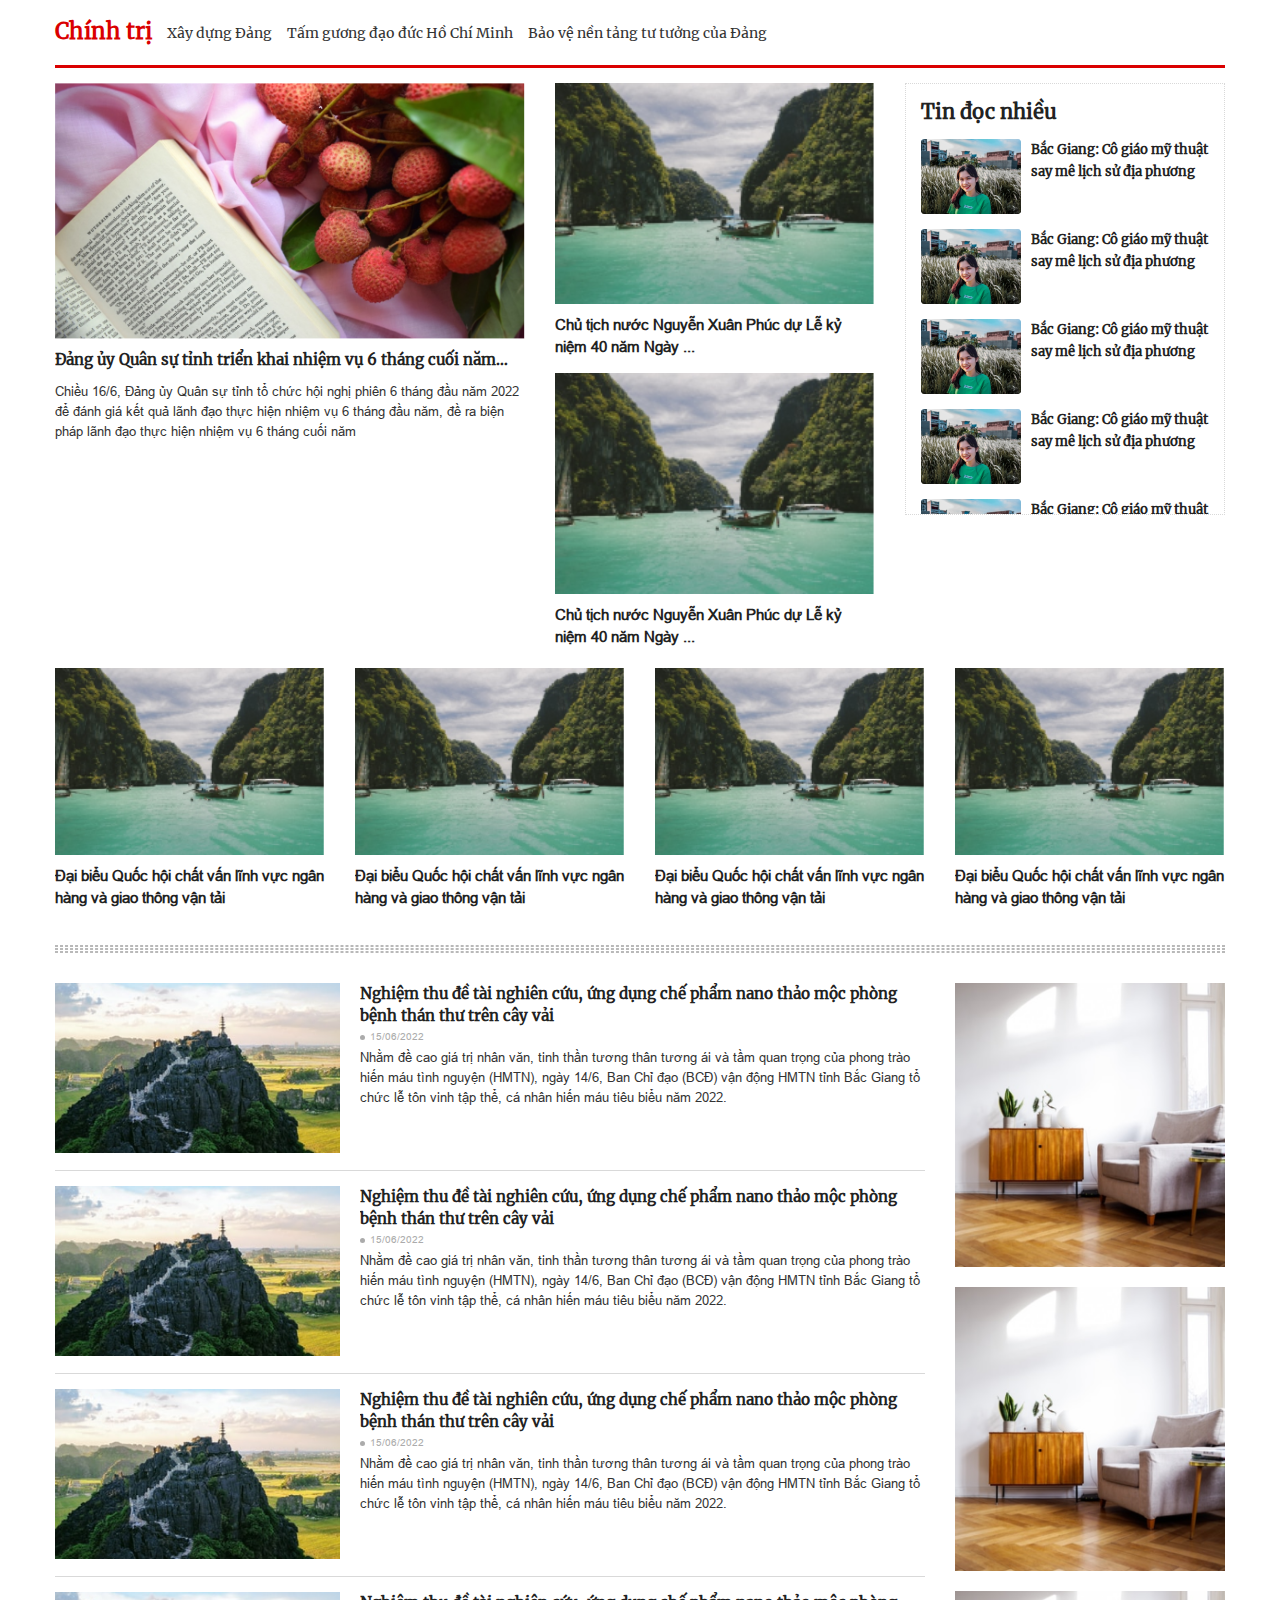
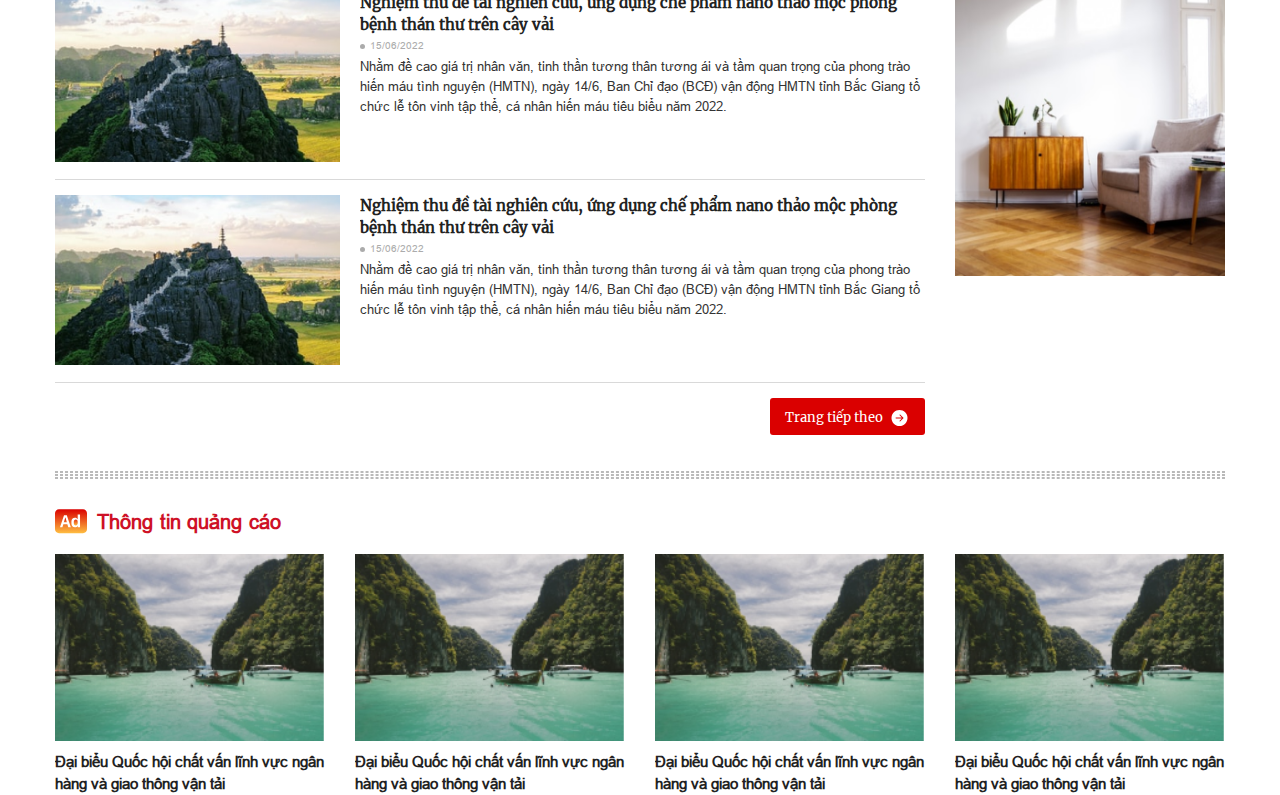
==== commit 0cf0ffbe: "update-detail-page" ====
--- a/category.html
+++ b/category.html
@@ -152,24 +152,104 @@
 </section>
 <section>
     <div class="section-content-category">
-  <div class="container">
-      <div class="row">
-          <div class="col-xl-9 col-lg-9 col-md-9 col-sm-12">
-              <div class="item-content-category">
-                  <a href=""><img src="assets/image/img.png" alt="img"></a>
-                  <div class="text-item-content-category">
-                      <p><a class="cut-line-two" href="">Nghiệm thu đề tài nghiên cứu, ứng dụng chế phẩm nano thảo mộc phòng bệnh thán thư
-                          trên cây vải</a></p>
-                      <p>15/06/2022</p>
-                      <p><a class="cut-line-three" href="">Nhằm đề cao giá trị nhân văn, tinh thần tương thân tương ái và tầm quan trọng của phong trào
-                          hiến máu tình nguyện (HMTN), ngày 14/6, Ban Chỉ đạo (BCĐ) vận động HMTN tỉnh Bắc Giang tổ
-                          chức lễ tôn vinh tập thể, cá nhân hiến máu tiêu biểu năm 2022.</a></p>
-                  </div>
-              </div>
-          </div>
-          <div class="col-xl-3 col-lg-3 col-md-3 col-sm-12"></div>
-      </div>
-  </div>
+        <div class="container">
+            <div class="row">
+                <div class="col-xl-9 col-lg-9 col-md-9 col-sm-12">
+                    <div class="item-content-category">
+                        <a href=""><img src="assets/image/img.png" alt="img"></a>
+                        <div class="text-item-content-category">
+                            <p><a class="cut-line-two" href="">Nghiệm thu đề tài nghiên cứu, ứng dụng chế phẩm nano thảo
+                                mộc phòng bệnh thán thư
+                                trên cây vải</a></p>
+                            <p><img src="assets/image/icon/dot.svg" alt="icon-dot">15/06/2022</p>
+                            <p><a class="cut-line-three" href="">Nhằm đề cao giá trị nhân văn, tinh thần tương thân
+                                tương ái và tầm quan trọng của phong trào
+                                hiến máu tình nguyện (HMTN), ngày 14/6, Ban Chỉ đạo (BCĐ) vận động HMTN tỉnh Bắc Giang
+                                tổ
+                                chức lễ tôn vinh tập thể, cá nhân hiến máu tiêu biểu năm 2022.</a></p>
+                        </div>
+
+                    </div>
+                    <div class="line-content-category"></div>
+                    <div class="item-content-category">
+                        <a href=""><img src="assets/image/img.png" alt="img"></a>
+                        <div class="text-item-content-category">
+                            <p><a class="cut-line-two" href="">Nghiệm thu đề tài nghiên cứu, ứng dụng chế phẩm nano thảo
+                                mộc phòng bệnh thán thư
+                                trên cây vải</a></p>
+                            <p><img src="assets/image/icon/dot.svg" alt="icon-dot">15/06/2022</p>
+                            <p><a class="cut-line-three" href="">Nhằm đề cao giá trị nhân văn, tinh thần tương thân
+                                tương ái và tầm quan trọng của phong trào
+                                hiến máu tình nguyện (HMTN), ngày 14/6, Ban Chỉ đạo (BCĐ) vận động HMTN tỉnh Bắc Giang
+                                tổ
+                                chức lễ tôn vinh tập thể, cá nhân hiến máu tiêu biểu năm 2022.</a></p>
+                        </div>
+
+                    </div>
+                    <div class="line-content-category"></div>
+                    <div class="item-content-category">
+                        <a href=""><img src="assets/image/img.png" alt="img"></a>
+                        <div class="text-item-content-category">
+                            <p><a class="cut-line-two" href="">Nghiệm thu đề tài nghiên cứu, ứng dụng chế phẩm nano thảo
+                                mộc phòng bệnh thán thư
+                                trên cây vải</a></p>
+                            <p><img src="assets/image/icon/dot.svg" alt="icon-dot">15/06/2022</p>
+                            <p><a class="cut-line-three" href="">Nhằm đề cao giá trị nhân văn, tinh thần tương thân
+                                tương ái và tầm quan trọng của phong trào
+                                hiến máu tình nguyện (HMTN), ngày 14/6, Ban Chỉ đạo (BCĐ) vận động HMTN tỉnh Bắc Giang
+                                tổ
+                                chức lễ tôn vinh tập thể, cá nhân hiến máu tiêu biểu năm 2022.</a></p>
+                        </div>
+
+                    </div>
+                    <div class="line-content-category"></div>
+                    <div class="item-content-category">
+                        <a href=""><img src="assets/image/img.png" alt="img"></a>
+                        <div class="text-item-content-category">
+                            <p><a class="cut-line-two" href="">Nghiệm thu đề tài nghiên cứu, ứng dụng chế phẩm nano thảo
+                                mộc phòng bệnh thán thư
+                                trên cây vải</a></p>
+                            <p><img src="assets/image/icon/dot.svg" alt="icon-dot">15/06/2022</p>
+                            <p><a class="cut-line-three" href="">Nhằm đề cao giá trị nhân văn, tinh thần tương thân
+                                tương ái và tầm quan trọng của phong trào
+                                hiến máu tình nguyện (HMTN), ngày 14/6, Ban Chỉ đạo (BCĐ) vận động HMTN tỉnh Bắc Giang
+                                tổ
+                                chức lễ tôn vinh tập thể, cá nhân hiến máu tiêu biểu năm 2022.</a></p>
+                        </div>
+
+                    </div>
+                    <div class="line-content-category"></div>
+                    <div class="item-content-category">
+                        <a href=""><img src="assets/image/img.png" alt="img"></a>
+                        <div class="text-item-content-category">
+                            <p><a class="cut-line-two" href="">Nghiệm thu đề tài nghiên cứu, ứng dụng chế phẩm nano thảo
+                                mộc phòng bệnh thán thư
+                                trên cây vải</a></p>
+                            <p><img src="assets/image/icon/dot.svg" alt="icon-dot">15/06/2022</p>
+                            <p><a class="cut-line-three" href="">Nhằm đề cao giá trị nhân văn, tinh thần tương thân
+                                tương ái và tầm quan trọng của phong trào
+                                hiến máu tình nguyện (HMTN), ngày 14/6, Ban Chỉ đạo (BCĐ) vận động HMTN tỉnh Bắc Giang
+                                tổ
+                                chức lễ tôn vinh tập thể, cá nhân hiến máu tiêu biểu năm 2022.</a></p>
+                        </div>
+
+                    </div>
+                    <div class="line-content-category"></div>
+                    <div class="next-page-item-category">
+                       <div class="next-page">
+                           <a href="">Trang tiếp theo <img src="assets/image/icon/next.svg" alt="icon-next-page"></a>
+                       </div>
+                    </div>
+                </div>
+                <div class="col-xl-3 col-lg-3 col-md-3 col-sm-12">
+                    <div class="right-ads-category">
+                        <a href=""><img src="assets/image/Rectangle%2022.png" alt="Ads"></a>
+                        <a href=""><img src="assets/image/Rectangle%2022.png" alt="Ads"></a>
+                        <a href=""><img src="assets/image/Rectangle%2022.png" alt="Ads"></a>
+                    </div>
+                </div>
+            </div>
+        </div>
     </div>
 </section>
 
--- a/assets/css/main.css
+++ b/assets/css/main.css
@@ -1429,7 +1429,68 @@
   .section-content-category .item-content-category {
     display: flex; }
     .section-content-category .item-content-category img {
-      width: 100%; }
+      width: 285px;
+      height: 170px;
+      margin-right: 20px;
+      object-fit: cover; }
+    .section-content-category .item-content-category .text-item-content-category p:first-child {
+      font-family: Merriweather;
+      font-style: normal;
+      font-weight: 700;
+      font-size: 15px;
+      line-height: 22px; }
+      .section-content-category .item-content-category .text-item-content-category p:first-child a {
+        color: #222222; }
+        .section-content-category .item-content-category .text-item-content-category p:first-child a:hover {
+          text-decoration: none; }
+    .section-content-category .item-content-category .text-item-content-category p:nth-child(2) {
+      font-family: Arial;
+      font-style: normal;
+      font-weight: 400;
+      font-size: 10px;
+      line-height: 20px;
+      text-transform: uppercase;
+      color: #ABABAB; }
+      .section-content-category .item-content-category .text-item-content-category p:nth-child(2) img {
+        width: 5px;
+        height: 5px;
+        margin-right: 5px; }
+    .section-content-category .item-content-category .text-item-content-category p:last-child {
+      font-family: Arial;
+      font-style: normal;
+      font-weight: 400;
+      font-size: 13px;
+      line-height: 20px; }
+      .section-content-category .item-content-category .text-item-content-category p:last-child a {
+        color: #333333; }
+        .section-content-category .item-content-category .text-item-content-category p:last-child a:hover {
+          text-decoration: none; }
+  .section-content-category .line-content-category {
+    width: 100%;
+    height: 3px;
+    border-bottom: 1px solid #D9D9D9;
+    margin: 15px 0px; }
+  .section-content-category .next-page-item-category .next-page {
+    width: 155px;
+    margin-left: auto;
+    padding: 6px 15px;
+    background: #DA0000;
+    border-radius: 3px; }
+    .section-content-category .next-page-item-category .next-page a {
+      font-family: Merriweather;
+      font-style: normal;
+      font-weight: 400;
+      font-size: 13px;
+      line-height: 22px;
+      color: #FFFFFF; }
+      .section-content-category .next-page-item-category .next-page a:hover {
+        text-decoration: none; }
+      .section-content-category .next-page-item-category .next-page a img {
+        margin-left: 5px; }
+  .section-content-category .right-ads-category a img {
+    margin-bottom: 20px;
+    width: 100%;
+    height: auto; }
 
 .section-ads-category {
   margin-top: 30px; }
@@ -1466,6 +1527,280 @@
   -ms-flex: 0 0 20%;
   flex: 0 0 20%;
   max-width: 20%; }
+
+.section-detail-sapo-news .list-category {
+  padding: 20px 0px;
+  border-bottom: 3px solid #DA0000; }
+  .section-detail-sapo-news .list-category ul {
+    display: flex;
+    flex-wrap: wrap;
+    padding: 0;
+    list-style-type: none; }
+    .section-detail-sapo-news .list-category ul li a {
+      margin-left: 15px;
+      font-family: Merriweather;
+      font-style: normal;
+      font-weight: 400;
+      font-size: 14px;
+      line-height: 22px;
+      color: #333333; }
+      .section-detail-sapo-news .list-category ul li a:hover {
+        text-decoration: none; }
+    .section-detail-sapo-news .list-category ul li .title-category {
+      margin-left: 0px;
+      font-family: Merriweather;
+      font-style: normal;
+      font-weight: 700;
+      font-size: 22px;
+      line-height: 22px;
+      color: #DA0000; }
+.section-detail-sapo-news .detail-content-page {
+  margin-top: 30px; }
+  .section-detail-sapo-news .detail-content-page .content-detail .title-content-detail {
+    font-family: Merriweather;
+    font-style: normal;
+    font-weight: 700;
+    font-size: 28px;
+    line-height: 30px;
+    color: #000000; }
+  .section-detail-sapo-news .detail-content-page .content-detail .fb-share {
+    margin-top: 25px;
+    display: flex;
+    flex-wrap: wrap;
+    justify-content: space-between; }
+    .section-detail-sapo-news .detail-content-page .content-detail .fb-share p {
+      font-family: Arial;
+      font-style: normal;
+      font-weight: 400;
+      font-size: 10px;
+      line-height: 20px;
+      /* or 200% */
+      text-transform: uppercase;
+      color: #ABABAB; }
+    .section-detail-sapo-news .detail-content-page .content-detail .fb-share .fb-lile-and-share a {
+      padding: 7px 15px;
+      background: #00397A;
+      border-radius: 3px;
+      font-family: Merriweather;
+      font-style: normal;
+      font-weight: 400;
+      font-size: 12px;
+      line-height: 20px;
+      color: #FFFFFF; }
+      .section-detail-sapo-news .detail-content-page .content-detail .fb-share .fb-lile-and-share a:hover {
+        text-decoration: none; }
+      .section-detail-sapo-news .detail-content-page .content-detail .fb-share .fb-lile-and-share a img {
+        margin-right: 10px; }
+  .section-detail-sapo-news .detail-content-page .content-detail .content-detail-page img {
+    width: 100%;
+    margin: 10px 0px; }
+  .section-detail-sapo-news .detail-content-page .content-detail .content-detail-page p {
+    margin-top: 15px;
+    font-family: Merriweather;
+    font-style: normal;
+    font-weight: 400;
+    font-size: 14px;
+    line-height: 22px;
+    color: #333333; }
+  .section-detail-sapo-news .detail-content-page .content-detail .line-page-content-detail {
+    margin: 15px 0px;
+    border-bottom: 1px solid #D9D9D9;
+    height: 3px;
+    width: 100%; }
+  .section-detail-sapo-news .detail-content-page .content-detail .tag-detail {
+    display: flex;
+    flex-wrap: wrap; }
+    .section-detail-sapo-news .detail-content-page .content-detail .tag-detail .icon-tag span {
+      font-family: Merriweather;
+      font-style: normal;
+      font-weight: 700;
+      font-size: 13px;
+      line-height: 22px;
+      color: #DA0000; }
+    .section-detail-sapo-news .detail-content-page .content-detail .tag-detail ul {
+      padding: 0;
+      list-style: none;
+      display: flex; }
+      .section-detail-sapo-news .detail-content-page .content-detail .tag-detail ul li {
+        margin-left: 10px; }
+        .section-detail-sapo-news .detail-content-page .content-detail .tag-detail ul li a {
+          padding: 7px 15px;
+          font-family: Merriweather;
+          font-style: normal;
+          font-weight: 400;
+          font-size: 12px;
+          line-height: 22px;
+          color: #000000;
+          background: #E1E1E1;
+          border-radius: 15px; }
+          .section-detail-sapo-news .detail-content-page .content-detail .tag-detail ul li a:hover {
+            text-decoration: none; }
+  .section-detail-sapo-news .detail-content-page .content-detail .comment {
+    margin-top: 20px; }
+    .section-detail-sapo-news .detail-content-page .content-detail .comment p {
+      font-family: Merriweather;
+      font-style: normal;
+      font-weight: 400;
+      font-size: 14px;
+      line-height: 22px;
+      letter-spacing: 0.25px;
+      color: #000000; }
+    .section-detail-sapo-news .detail-content-page .content-detail .comment textarea {
+      margin-top: 15px;
+      width: 100%;
+      height: 150px;
+      background: #FFFFFF;
+      border: 1px solid #B3B3B3; }
+    .section-detail-sapo-news .detail-content-page .content-detail .comment .name-email {
+      display: flex;
+      flex-wrap: wrap; }
+      .section-detail-sapo-news .detail-content-page .content-detail .comment .name-email input {
+        margin-top: 15px;
+        width: 48%;
+        padding: 10px 0px 10px 20px;
+        font-family: Merriweather;
+        font-style: normal;
+        font-weight: 400;
+        font-size: 12px;
+        line-height: 22px;
+        letter-spacing: 0.25px;
+        color: #939393;
+        background: #FFFFFF;
+        border: 1px solid #B3B3B3; }
+      .section-detail-sapo-news .detail-content-page .content-detail .comment .name-email .email {
+        margin-left: 34px; }
+    .section-detail-sapo-news .detail-content-page .content-detail .comment button {
+      margin-top: 15px;
+      font-family: Merriweather;
+      font-style: normal;
+      font-weight: 700;
+      font-size: 12px;
+      line-height: 22px;
+      letter-spacing: 0.25px;
+      color: #FFFFFF;
+      background: #DA0000;
+      border-radius: 3px;
+      padding: 7px 120px;
+      border: none;
+      outline: none; }
+  .section-detail-sapo-news .detail-content-page .content-detail .line-config-detail {
+    margin: 15px 0px; }
+    .section-detail-sapo-news .detail-content-page .content-detail .line-config-detail .line-config {
+      margin-top: 1px;
+      width: 100%;
+      border: 1px dashed #B9B9B9; }
+  .section-detail-sapo-news .detail-content-page .news-interested {
+    display: flex; }
+    .section-detail-sapo-news .detail-content-page .news-interested .icon-news-interested {
+      margin-right: 10px; }
+    .section-detail-sapo-news .detail-content-page .news-interested h2 {
+      font-family: Merriweather;
+      font-style: normal;
+      font-weight: 700;
+      font-size: 20px;
+      line-height: 25px;
+      letter-spacing: 0.005em;
+      color: #222222; }
+  .section-detail-sapo-news .detail-content-page .content-news-interested .item-news-interested {
+    margin-top: 20px; }
+    .section-detail-sapo-news .detail-content-page .content-news-interested .item-news-interested a img {
+      width: 100%;
+      height: auto; }
+    .section-detail-sapo-news .detail-content-page .content-news-interested .item-news-interested p {
+      margin-top: 10px;
+      font-family: Merriweather;
+      font-style: normal;
+      font-weight: 700;
+      font-size: 13px;
+      line-height: 22px; }
+      .section-detail-sapo-news .detail-content-page .content-news-interested .item-news-interested p a {
+        color: #222222; }
+        .section-detail-sapo-news .detail-content-page .content-news-interested .item-news-interested p a:hover {
+          text-decoration: none; }
+  .section-detail-sapo-news .detail-content-page .category-detail .item-category-detail {
+    background: #FFFFFF;
+    border: 2px dotted #D9D9D9;
+    padding: 15px 15px; }
+    .section-detail-sapo-news .detail-content-page .category-detail .item-category-detail img {
+      float: left;
+      margin-right: 10px; }
+    .section-detail-sapo-news .detail-content-page .category-detail .item-category-detail h2 {
+      font-family: Merriweather;
+      font-style: normal;
+      font-weight: 700;
+      font-size: 20px;
+      line-height: 20px;
+      letter-spacing: 0.005em;
+      color: #222222;
+      padding-top: 3px; }
+    .section-detail-sapo-news .detail-content-page .category-detail .item-category-detail .show-item-right {
+      margin-top: 15px;
+      display: flex; }
+      .section-detail-sapo-news .detail-content-page .category-detail .item-category-detail .show-item-right img {
+        width: 100px;
+        height: 75px;
+        border-radius: 3px; }
+      .section-detail-sapo-news .detail-content-page .category-detail .item-category-detail .show-item-right p {
+        font-style: normal;
+        font-weight: 700;
+        font-size: 13px;
+        line-height: 22px; }
+        .section-detail-sapo-news .detail-content-page .category-detail .item-category-detail .show-item-right p a {
+          color: #222222; }
+          .section-detail-sapo-news .detail-content-page .category-detail .item-category-detail .show-item-right p a:hover {
+            text-decoration: none; }
+  .section-detail-sapo-news .detail-content-page .category-detail .item-category-detail-page {
+    margin-top: 20px; }
+    .section-detail-sapo-news .detail-content-page .category-detail .item-category-detail-page img {
+      float: left;
+      margin-right: 10px; }
+    .section-detail-sapo-news .detail-content-page .category-detail .item-category-detail-page h2 {
+      font-family: Merriweather;
+      font-style: normal;
+      font-weight: 700;
+      font-size: 20px;
+      line-height: 20px;
+      letter-spacing: 0.005em;
+      color: #222222;
+      padding-top: 3px; }
+    .section-detail-sapo-news .detail-content-page .category-detail .item-category-detail-page .item-show a img {
+      width: 100%;
+      height: auto;
+      margin-top: 10px;
+      margin-right: 0px;
+      float: none; }
+    .section-detail-sapo-news .detail-content-page .category-detail .item-category-detail-page .item-show .des-item-category-detail-page {
+      font-family: Merriweather;
+      font-style: normal;
+      font-weight: 700;
+      font-size: 14px;
+      line-height: 22px;
+      margin-top: 10px; }
+      .section-detail-sapo-news .detail-content-page .category-detail .item-category-detail-page .item-show .des-item-category-detail-page a {
+        color: #222222; }
+        .section-detail-sapo-news .detail-content-page .category-detail .item-category-detail-page .item-show .des-item-category-detail-page a:hover {
+          text-decoration: none; }
+    .section-detail-sapo-news .detail-content-page .category-detail .item-category-detail-page .line-category-list {
+      border-bottom: 1px solid #C9C9C9;
+      height: 5px;
+      width: 100%;
+      margin: 10px 0px; }
+    .section-detail-sapo-news .detail-content-page .category-detail .item-category-detail-page .item-show-small {
+      margin-top: 10px; }
+      .section-detail-sapo-news .detail-content-page .category-detail .item-category-detail-page .item-show-small a img {
+        width: 100px;
+        height: 65px;
+        object-fit: cover; }
+      .section-detail-sapo-news .detail-content-page .category-detail .item-category-detail-page .item-show-small .des-item-small {
+        font-family: Merriweather;
+        font-style: normal;
+        font-weight: 700;
+        font-size: 12px;
+        line-height: 20px; }
+        .section-detail-sapo-news .detail-content-page .category-detail .item-category-detail-page .item-show-small .des-item-small a {
+          color: #222222; }
+          .section-detail-sapo-news .detail-content-page .category-detail .item-category-detail-page .item-show-small .des-item-small a:hover {
+            text-decoration: none; }
 
 @media (max-width: 1199px) {
   .content-header-pc {
@@ -1568,7 +1903,10 @@
     display: none !important; }
 
   .icon-video-item-sapo-news-right {
-    display: none !important; } }
+    display: none !important; }
+
+  .next-page-item-category {
+    margin-bottom: 20px; } }
 @media (max-width: 600px) {
   .row-custom {
     display: block; }
@@ -1579,6 +1917,15 @@
   .section-media .content-media .list-media ul {
     padding: 0px; }
     .section-media .content-media .list-media ul li {
-      margin-top: 5px; } }
+      margin-top: 5px; }
+
+  .section-content-category .item-content-category {
+    display: block; }
+    .section-content-category .item-content-category img {
+      width: 100%;
+      height: auto;
+      margin-right: 0px; }
+    .section-content-category .item-content-category .text-item-content-category p:first-child {
+      margin-top: 15px; } }
 
 /*# sourceMappingURL=main.css.map */
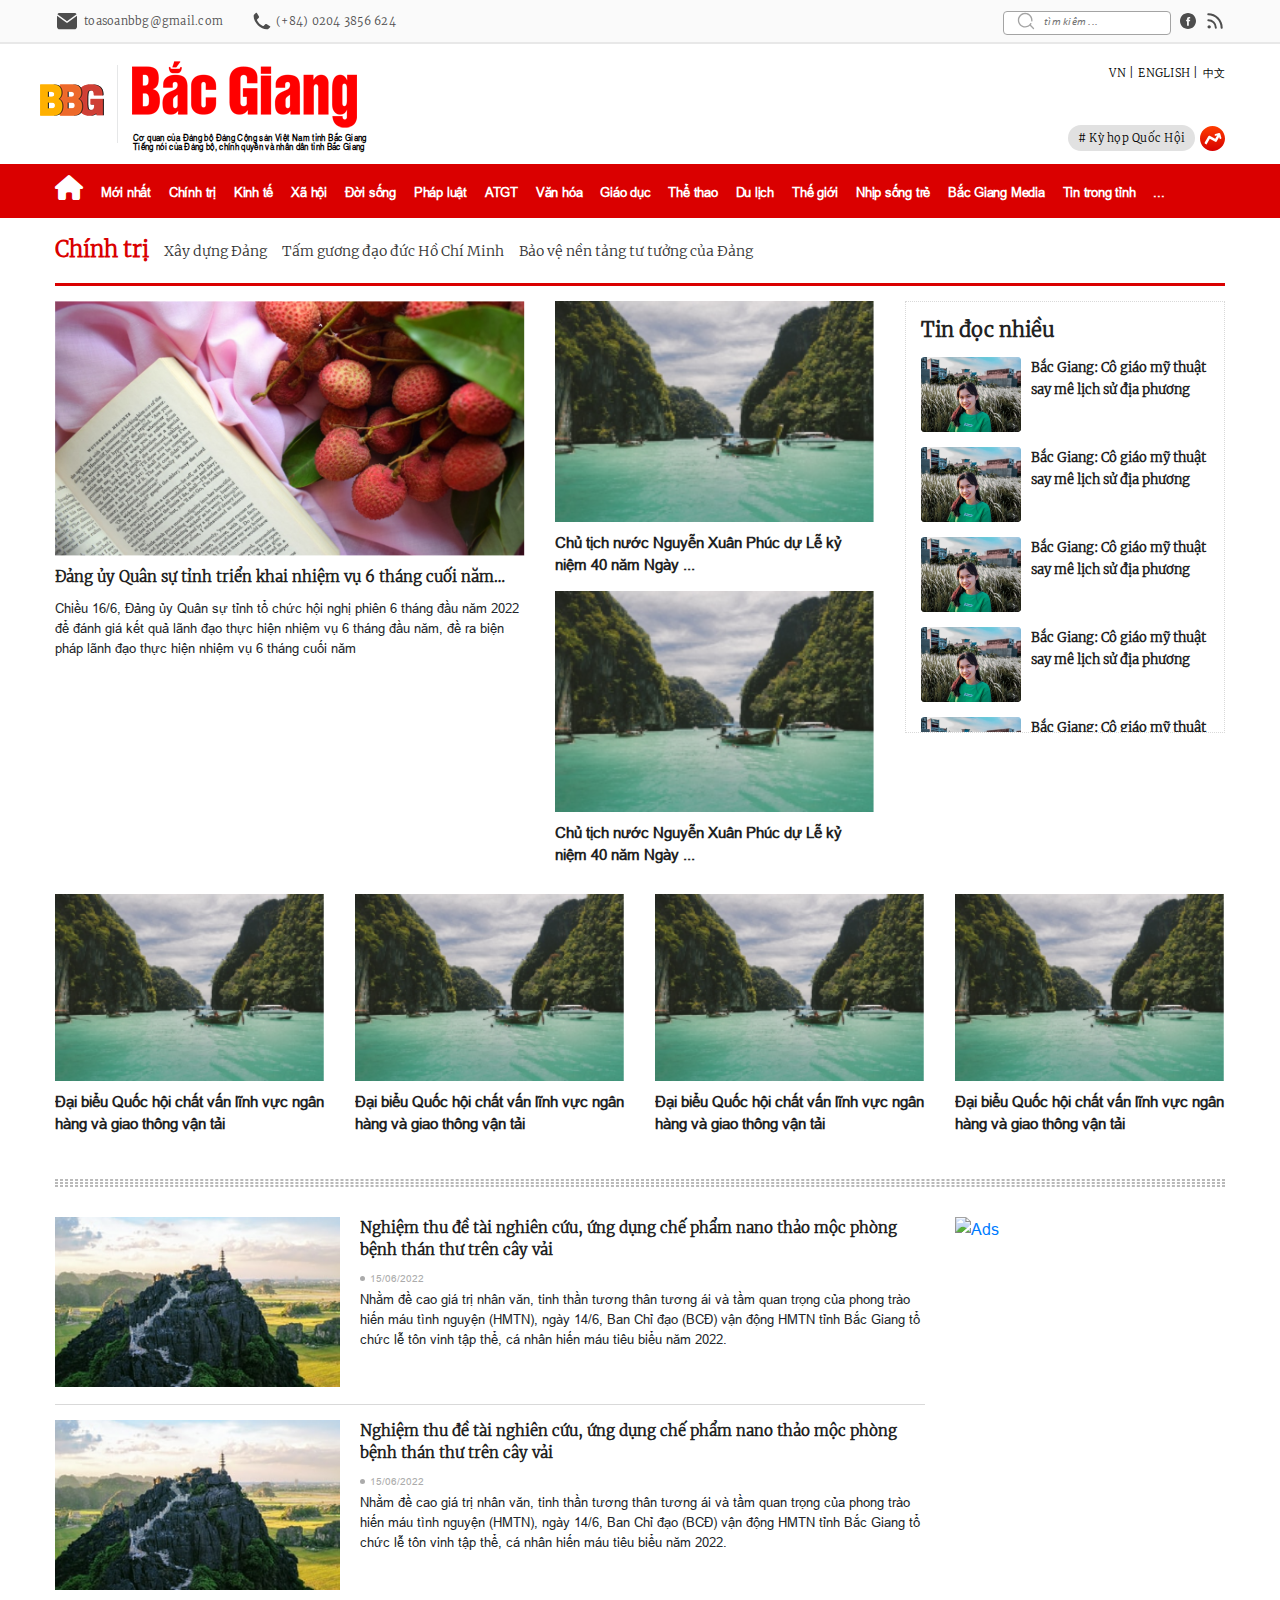
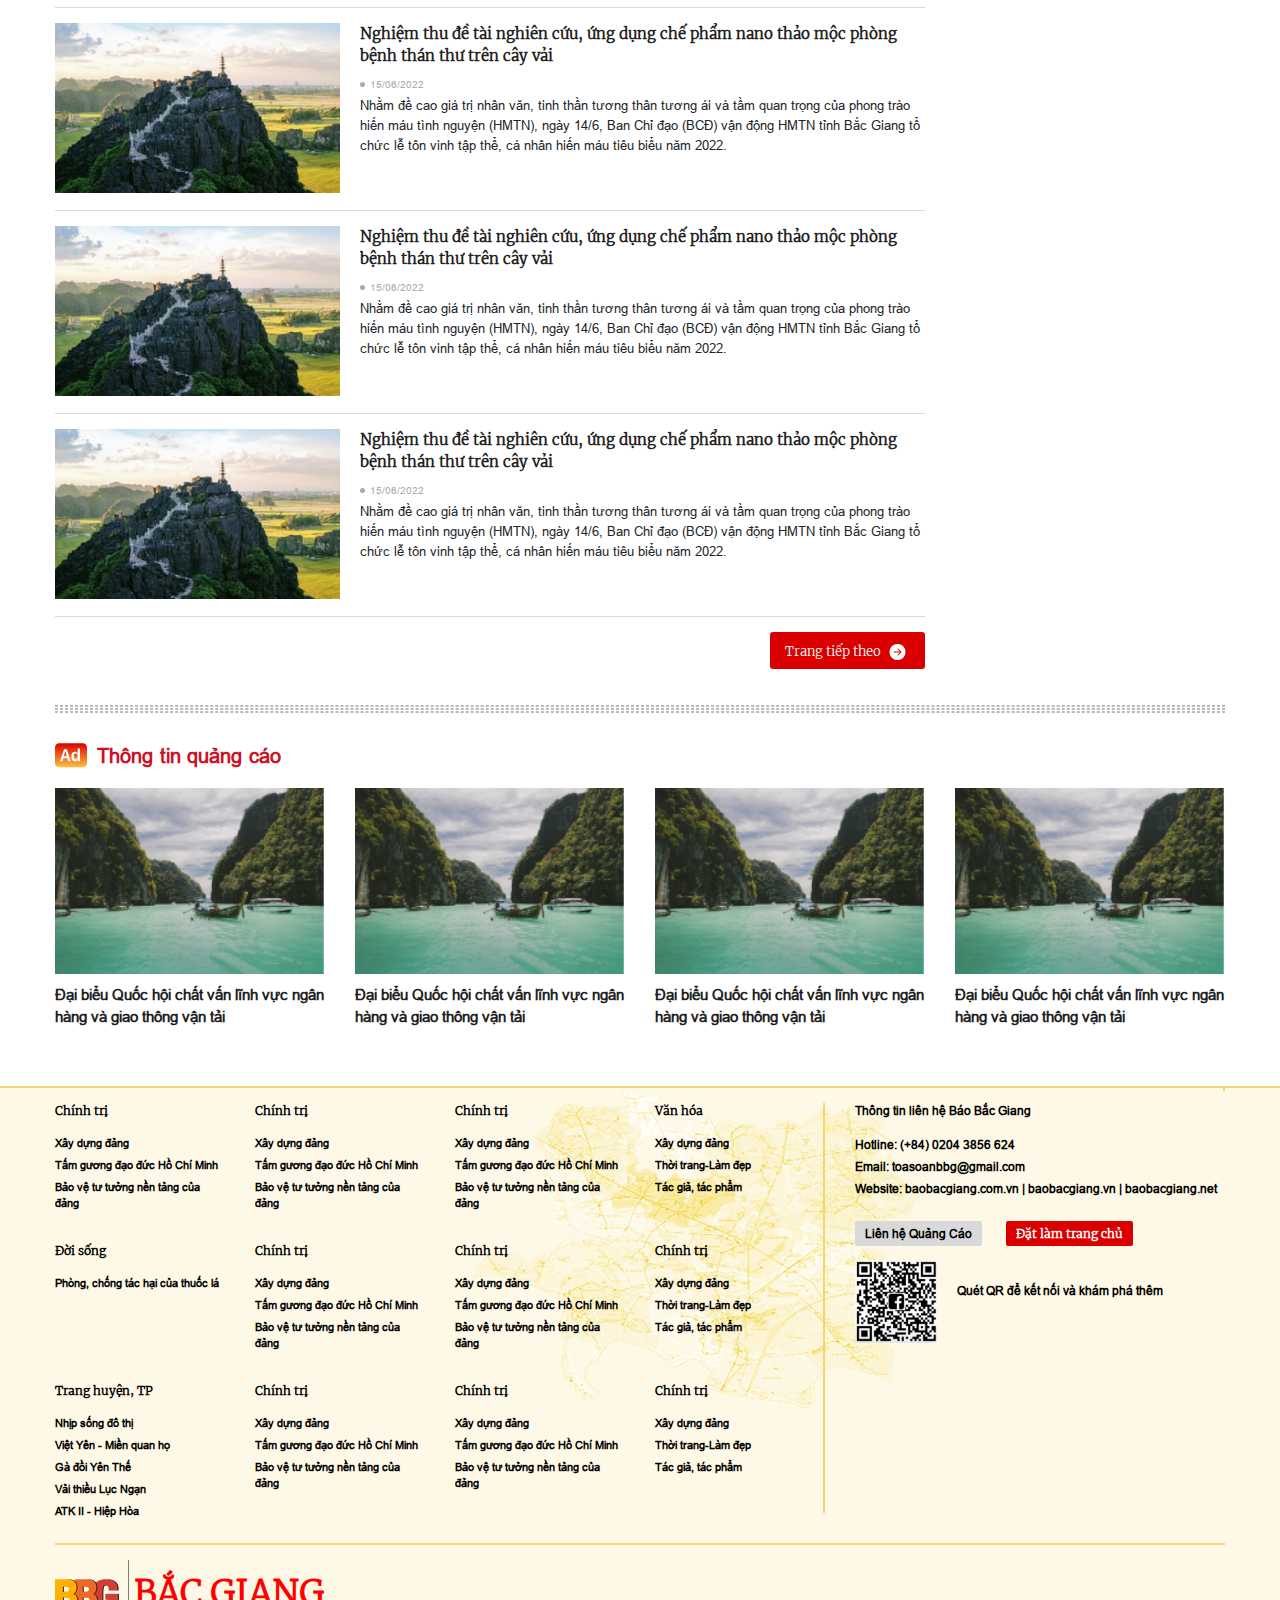
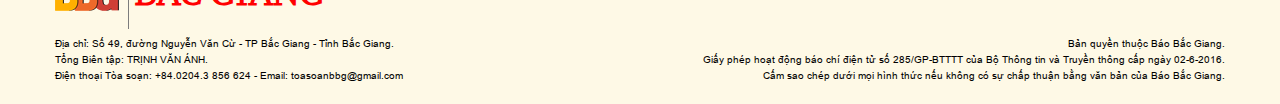
==== commit a35e23b2: "update" ====
--- a/category.html
+++ b/category.html
@@ -9,10 +9,415 @@
     <link rel="stylesheet" href="assets/boostrap/css/bootstrap.css">
     <link rel="stylesheet" href="assets/css/custom.css">
     <link rel="icon" href="assets/image/icon-bbg-2.png"/>
+    <link rel="stylesheet" href="https://cdnjs.cloudflare.com/ajax/libs/font-awesome/6.1.1/css/all.min.css">
     <title>Danh mục</title>
 </head>
 <body>
-
+<div class="content-header-pc">
+    <section>
+        <div class="section_header_first">
+            <div class="container">
+                <div class="row">
+                    <div class="col-12">
+                        <div class="header_first">
+                            <div class="header_first_left">
+                                <div class="mail_contact">
+                                    <img src="assets/image/icon/mail.svg" alt="icon_mail">
+                                    <span><a href="mailto:toasoanbbg@gmail.com">toasoanbbg@gmail.com</a></span>
+                                </div>
+                                <div class="phone_contact">
+                                    <img src="assets/image/icon/phone.svg" alt="icon_phone">
+                                    <span>(+84) 0204 3856 624</span>
+                                </div>
+                            </div>
+                            <div class="header_first_right">
+                                <div class="search_header">
+                                    <img class="icon_search" src="assets/image/icon/search.svg" alt="icon_search">
+                                    <input type="text" placeholder="tìm kiếm ...">
+                                    <a href="#"><img src="assets/image/icon/Facebook_black.svg" alt="fabook"></a>
+                                    <a href="#"><img src="assets/image/icon/rss.svg" alt="rss"></a>
+                                </div>
+                            </div>
+                        </div>
+                    </div>
+                </div>
+            </div>
+        </div>
+    </section>
+    <section>
+        <div class="section_header_wapper">
+            <div class="container">
+                <div class="row">
+                    <div class="col-12">
+                        <div class="header_wapper">
+                            <div class="header_wapper_left">
+                                <a href="" target="_self" class="ButtonImage btnLogo_1"
+                                   title="Báo Bắc Giang, tin tức online"> </a>
+                                <a href="" target="_self" class="ButtonImage btnLogo_2"
+                                   title="Báo Bắc Giang, tin tức online"> </a>
+                                <a href="" target="_self" class="ButtonImage btnLogo-fonttex-1" title="">Cơ quan của
+                                    Đảng bộ
+                                    Đảng Cộng sản Việt Nam tỉnh Bắc Giang </a>
+                                <a href="" target="_self" class="ButtonImage btnLogo-fonttex-2" title="">Tiếng nói của
+                                    Đảng
+                                    bộ, chính quyền và nhân dân tỉnh Bắc Giang </a>
+                            </div>
+                            <div class="header_wapper_right">
+                                <div class="language">
+                                    <a href="">VN |</a>
+                                    <a href="">ENGLISH |</a>
+                                    <a href=""> 中文</a>
+                                </div>
+                                <div class="parliamentary session">
+                                    <span># Kỳ họp Quốc Hội</span>
+                                    <img src="assets/image/icon/stat_1.svg" alt="stat">
+                                </div>
+                            </div>
+                        </div>
+
+                    </div>
+                </div>
+            </div>
+        </div>
+    </section>
+    <section>
+        <div class="content-list-category-all">
+            <div class="section-list-category">
+                <div class="container">
+                    <div class="row">
+                        <div class="col-12">
+                            <div class="list-category">
+                                <ul>
+                                    <li class="icon-home">
+                                        <a href=""><i class="fas fa-home"></i></a>
+                                    </li>
+                                    <li>
+                                        <a class="news-latest" href="">Mới nhất
+                                            <ul class="sub-news">
+                                                <li><a href="">Chính trị</a></li>
+                                                <li><a href="">Kinh tế</a></li>
+                                                <li><a href="">Văn hóa</a></li>
+                                            </ul>
+                                        </a>
+
+                                    </li>
+                                    <li>
+                                        <a href="">Chính trị</a>
+                                    </li>
+                                    <li>
+                                        <a href="">Kinh tế</a>
+                                    </li>
+                                    <li>
+                                        <a href="">Xã hội</a>
+                                    </li>
+                                    <li>
+                                        <a href="">Đời sống</a>
+                                    </li>
+                                    <li>
+                                        <a href="">Pháp luật</a>
+                                    </li>
+                                    <li>
+                                        <a href="">ATGT</a>
+                                    </li>
+                                    <li>
+                                        <a href="">Văn hóa</a>
+                                    </li>
+                                    <li>
+                                        <a href="">Giáo dục</a>
+                                    </li>
+                                    <li>
+                                        <a href="">Thể thao</a>
+                                    </li>
+                                    <li>
+                                        <a href="">Du lịch</a>
+                                    </li>
+                                    <li>
+                                        <a href="">Thế giới</a>
+                                    </li>
+                                    <li>
+                                        <a href="">Nhịp sống trẻ</a>
+                                    </li>
+                                    <li>
+                                        <a href="">Bắc Giang Media</a>
+                                    </li>
+                                    <li>
+                                        <a href="">Tin trong tỉnh</a>
+                                    </li>
+                                    <li class="show-list-category">
+                                        <a href="javascript:0">...</a>
+                                    </li>
+                                </ul>
+                            </div>
+
+                        </div>
+                    </div>
+                </div>
+            </div>
+            <div class="show-list-all-category">
+                <div class="container">
+                    <div class="row">
+                        <div class="col-12">
+                            <div class="head-list-all-category">
+                                <h2>Tất cả chuyên mục</h2>
+                                <div class="close-style-end">
+                                    <a href="javascript:0" class="close-tab-list-category">Đóng <img width="10%"
+                                                                                                     src="assets/image/icon/close.png"
+                                                                                                     alt="icon-close"></a>
+                                </div>
+                            </div>
+                            <div class="content-list-all-category">
+                                <ul>
+                                    <li>
+                                        <a href="#" class="bold-category">Chính trị</a>
+                                        <ul>
+                                            <li><a href="">Chiến tranh</a></li>
+                                            <li>
+                                                <a href="">Tin tức</a></li>
+                                            <li><a href="">Hoạt động</a></li>
+                                        </ul>
+                                    </li>
+
+                                </ul>
+                                <ul>
+                                    <li>
+                                        <a href="#" class="bold-category">Chính trị</a>
+                                        <ul>
+                                            <li><a href="">Chiến tranh</a></li>
+                                            <li>
+                                                <a href="">Tin tức</a></li>
+                                            <li><a href="">Hoạt động</a></li>
+                                        </ul>
+                                    </li>
+
+                                </ul>
+                                <ul>
+                                    <li>
+                                        <a href="#" class="bold-category">Chính trị</a>
+                                        <ul>
+                                            <li><a href="">Chiến tranh</a></li>
+                                            <li>
+                                                <a href="">Tin tức</a></li>
+                                            <li><a href="">Hoạt động</a></li>
+                                        </ul>
+                                    </li>
+
+                                </ul>
+                                <ul>
+                                    <li>
+                                        <a href="#" class="bold-category">Chính trị</a>
+                                        <ul>
+                                            <li><a href="">Chiến tranh</a></li>
+                                            <li>
+                                                <a href="">Tin tức</a></li>
+                                            <li><a href="">Hoạt động</a></li>
+                                        </ul>
+                                    </li>
+
+                                </ul>
+                                <ul>
+                                    <li>
+                                        <a href="#" class="bold-category">Chính trị</a>
+                                        <ul>
+                                            <li><a href="">Chiến tranh</a></li>
+                                            <li>
+                                                <a href="">Tin tức</a></li>
+                                            <li><a href="">Hoạt động</a></li>
+                                        </ul>
+                                    </li>
+
+                                </ul>
+                                <ul>
+                                    <li>
+                                        <a href="#" class="bold-category">Chính trị</a>
+                                        <ul>
+                                            <li><a href="">Chiến tranh</a></li>
+                                            <li>
+                                                <a href="">Tin tức</a></li>
+                                            <li><a href="">Hoạt động</a></li>
+                                        </ul>
+                                    </li>
+
+                                </ul>
+                                <ul>
+                                    <li>
+                                        <a href="#" class="bold-category">Chính trị</a>
+                                        <ul>
+                                            <li><a href="">Chiến tranh</a></li>
+                                            <li>
+                                                <a href="">Tin tức</a></li>
+                                            <li><a href="">Hoạt động</a></li>
+                                        </ul>
+                                    </li>
+
+                                </ul>
+                                <ul>
+                                    <li>
+                                        <a href="#" class="bold-category">Chính trị</a>
+                                        <ul>
+                                            <li><a href="">Chiến tranh</a></li>
+                                            <li>
+                                                <a href="">Tin tức</a></li>
+                                            <li><a href="">Hoạt động</a></li>
+                                        </ul>
+                                    </li>
+
+                                </ul>
+                                <ul>
+                                    <li>
+                                        <a href="#" class="bold-category">Chính trị</a>
+                                        <ul>
+                                            <li><a href="">Chiến tranh</a></li>
+                                            <li>
+                                                <a href="">Tin tức</a></li>
+                                            <li><a href="">Hoạt động</a></li>
+                                        </ul>
+                                    </li>
+
+                                </ul>
+                                <ul>
+                                    <li>
+                                        <a href="#" class="bold-category">Chính trị</a>
+                                        <ul>
+                                            <li><a href="">Chiến tranh</a></li>
+                                            <li>
+                                                <a href="">Tin tức</a></li>
+                                            <li><a href="">Hoạt động</a></li>
+                                        </ul>
+                                    </li>
+
+                                </ul>
+                                <ul>
+                                    <li>
+                                        <a href="#" class="bold-category">Chính trị</a>
+                                        <ul>
+                                            <li><a href="">Chiến tranh</a></li>
+                                            <li>
+                                                <a href="">Tin tức</a></li>
+                                            <li><a href="">Hoạt động</a></li>
+                                        </ul>
+                                    </li>
+
+                                </ul>
+                                <ul>
+                                    <li>
+                                        <a href="#" class="bold-category">Chính trị</a>
+                                        <ul>
+                                            <li><a href="">Chiến tranh</a></li>
+                                            <li>
+                                                <a href="">Tin tức</a></li>
+                                            <li><a href="">Hoạt động</a></li>
+                                        </ul>
+                                    </li>
+
+                                </ul>
+                                <ul>
+                                    <li>
+                                        <a href="#" class="bold-category">Chính trị</a>
+                                        <ul>
+                                            <li><a href="">Chiến tranh</a></li>
+                                            <li>
+                                                <a href="">Tin tức</a></li>
+                                            <li><a href="">Hoạt động</a></li>
+                                        </ul>
+                                    </li>
+
+                                </ul>
+
+
+                            </div>
+                        </div>
+                    </div>
+                </div>
+            </div>
+        </div>
+
+    </section>
+</div>
+
+<div class="content-header-lg">
+    <section>
+        <div class="section_header_first-mobi">
+            <div class="logo-header-mobi">
+                <a href="#"><img src="assets/image/logobbg-chuan-mobile-new.jpg" alt="logo-mobi"></a>
+            </div>
+            <div class="btn-control-menu">
+                <img class="popup-menu-mobi" src="assets/image/icon/menu-search.png" alt="Menu-search">
+            </div>
+
+        </div>
+        <div class="show-popup-menu-mobi">
+            <div class="firt-content-wrap-header-mobi">
+                <div class="icon-close">
+                    <i class="fa-regular fa-x"></i>
+                </div>
+                <div class="logo-header-mobi">
+                    <p><a href="">Bắc Giang</a></p>
+                </div>
+
+            </div>
+            <div class="content-wrap-header-mobi">
+                <div class="search-mobi">
+                    <input class="input-search-mobi" type="text" placeholder="Tìm kiếm">
+                </div>
+                <div class="catgory">
+                    <h4>Chuyên mục</h4>
+                    <ul>
+                        <li class="item-menu"><a href="">Trang chủ</a>
+                            <div class="show-list-subcategory">
+                                <i class="show-list-click fa-solid fa-angle-down"></i>
+                            </div>
+                        </li>
+                        <ul class="list-subcategory">
+                            <li class="li-subcategory"><a href="">Danh mục 1</a></li>
+                            <li><a href="">Danh mục 3</a></li>
+                            <li><a href="">Danh mục 3</a></li>
+                        </ul>
+                        <li class="item-menu"><a href="">Thời sự</a></li>
+                        <li class="item-menu"><a href="">Chiến tranh</a></li>
+                        <li class="item-menu">
+                            <a href="">Tin tức</a></li>
+                        <li class="item-menu"><a href="">Hoạt động</a></li>
+                        <li class="item-menu"><a href="">Thời sự</a></li>
+                        <li class="item-menu"><a href="">Chiến tranh</a></li>
+                        <li class="item-menu">
+                            <a href="">Tin tức</a></li>
+                        <li class="item-menu"><a href="">Hoạt động</a></li>
+
+                    </ul>
+                </div>
+                <div class="info">
+                    <p class="address">
+                        Địa chỉ: Số 49, đường Nguyễn Văn Cừ - TP Bắc Giang - Tỉnh Bắc Giang. <br>
+                        Tổng Biên tập: TRỊNH VĂN ÁNH. <br>
+                        Điện thoại Tòa soạn: +84.0204.3 856 624 - Email: toasoanbbg@gmail.com
+                    </p>
+                    <p class="terms-of-service">
+                        Bản quyền thuộc Báo Bắc Giang. <br>
+                        Giấy phép hoạt động báo chí điện tử số 285/GP-BTTTT của Bộ Thông tin và Truyền thông cấp ngày 02-6-2016. <br>
+                        Cấm sao chép dưới mọi hình thức nếu không có sự chấp thuận bằng văn bản của Báo Bắc Giang.
+                    </p>
+                </div>
+            </div>
+        </div>
+        <section class="section_nav"
+                 data-campaign="Header">
+            <a class="icon-home-nav" href=""><i class="fas fa-home"></i></a>
+            <div class="wrap-scroll-nav">
+                <ul class="menu_bread">
+                    <li><a href="">Võ thuật</a></li>
+                    <li><a href="">Dân Trí</a></li>
+                    <li><a href="">Công An</a></li>
+                    <li><a href="">Giải Trí</a></li>
+                    <li><a href="">Giải Trí</a></li>
+                    <li><a href="">Giải Trí</a></li>
+                    <li><a href="">Giải Trí</a></li>
+                    <li><a href="">Giải Trí</a></li>
+                    <li><a href="">Giải Trí</a></li>
+                </ul>
+            </div>
+        </section>
+    </section>
+</div>
 
 <section>
     <div class="section-category-sapo-news">
@@ -38,15 +443,13 @@
                     <div class="news-category-sapo">
                         <a href=""> <img src="assets/image/category/thumb-sapo.png" alt="thum-sapo"></a>
                         <div class="title-left-news-text-sapo">
-                            <p><a class="cut-line-one" href="">Đảng ủy Quân sự tỉnh triển khai nhiệm vụ 6 tháng cuối năm
-                                2022</a></p>
-                            <p><a class="des-l-news-text-sapo cut-line-three" href="">Chiều 16/6, Đảng ủy Quân sự tỉnh
+                            <h4><a class="cut-line-one" href="">Đảng ủy Quân sự tỉnh triển khai nhiệm vụ 6 tháng cuối năm
+                                2022</a></h4>
+                            <p class="des-l-news-text-sapo cut-line-three">Chiều 16/6, Đảng ủy Quân sự tỉnh
                                 tổ chức hội nghị phiên 6 tháng đầu năm 2022 để đánh giá kết quả lãnh đạo thực hiện nhiệm
-                                vụ 6 tháng đầu năm, đề ra biện pháp lãnh đạo thực hiện nhiệm vụ 6 tháng cuối năm</a></p>
-                        </div>
-
-                    </div>
-
+                                vụ 6 tháng đầu năm, đề ra biện pháp lãnh đạo thực hiện nhiệm vụ 6 tháng cuối năm</p>
+                        </div>
+                    </div>
                 </div>
                 <div class="col-xl-7 col-lg-7 col-md-7 col-sm-12">
                     <div class="row">
@@ -54,13 +457,13 @@
                             <div class="news-category-sapo-extra-center">
                                 <div class="news-category-sapo-extra-center">
                                     <a href=""><img src="assets/image/news-thumb.png" alt="News-image"></a>
-                                    <p><a class="cut-line-two" href="">Chủ tịch nước Nguyễn Xuân Phúc dự Lễ kỷ niệm 40
-                                        năm Ngày ...</a></p>
+                                    <h4><a class="cut-line-two" href="">Chủ tịch nước Nguyễn Xuân Phúc dự Lễ kỷ niệm 40
+                                        năm Ngày ...</a></h4>
                                 </div>
                                 <div class="news-category-sapo-extra-center">
                                     <a href=""><img src="assets/image/news-thumb.png" alt="News-image"></a>
-                                    <p><a class="cut-line-two" href="">Chủ tịch nước Nguyễn Xuân Phúc dự Lễ kỷ niệm 40
-                                        năm Ngày ...</a></p>
+                                    <h4><a class="cut-line-two" href="">Chủ tịch nước Nguyễn Xuân Phúc dự Lễ kỷ niệm 40
+                                        năm Ngày ...</a></h4>
                                 </div>
                             </div>
                         </div>
@@ -69,33 +472,33 @@
                                 <h2>Tin đọc nhiều</h2>
                                 <div class="item-new-category-sapo-extra-right">
                                     <a href=""><img src="assets/image/new-item-category.png" alt="Image"></a>
-                                    <p><a class="cut-line-two" href="">Bắc Giang: Cô giáo mỹ thuật say mê lịch sử địa
-                                        phương </a></p>
+                                    <h4><a class="cut-line-two" href="">Bắc Giang: Cô giáo mỹ thuật say mê lịch sử địa
+                                        phương </a></h4>
                                 </div>
                                 <div class="item-new-category-sapo-extra-right">
                                     <a href=""><img src="assets/image/new-item-category.png" alt="Image"></a>
-                                    <p><a class="cut-line-two" href="">Bắc Giang: Cô giáo mỹ thuật say mê lịch sử địa
-                                        phương </a></p>
+                                    <h4><a class="cut-line-two" href="">Bắc Giang: Cô giáo mỹ thuật say mê lịch sử địa
+                                        phương </a></h4>
                                 </div>
                                 <div class="item-new-category-sapo-extra-right">
                                     <a href=""><img src="assets/image/new-item-category.png" alt="Image"></a>
-                                    <p><a class="cut-line-two" href="">Bắc Giang: Cô giáo mỹ thuật say mê lịch sử địa
-                                        phương </a></p>
+                                    <h4><a class="cut-line-two" href="">Bắc Giang: Cô giáo mỹ thuật say mê lịch sử địa
+                                        phương </a></h4>
                                 </div>
                                 <div class="item-new-category-sapo-extra-right">
                                     <a href=""><img src="assets/image/new-item-category.png" alt="Image"></a>
-                                    <p><a class="cut-line-two" href="">Bắc Giang: Cô giáo mỹ thuật say mê lịch sử địa
-                                        phương </a></p>
+                                    <h4><a class="cut-line-two" href="">Bắc Giang: Cô giáo mỹ thuật say mê lịch sử địa
+                                        phương </a></h4>
                                 </div>
                                 <div class="item-new-category-sapo-extra-right">
                                     <a href=""><img src="assets/image/new-item-category.png" alt="Image"></a>
-                                    <p><a class="cut-line-two" href="">Bắc Giang: Cô giáo mỹ thuật say mê lịch sử địa
-                                        phương </a></p>
+                                    <h4><a class="cut-line-two" href="">Bắc Giang: Cô giáo mỹ thuật say mê lịch sử địa
+                                        phương </a></h4>
                                 </div>
                                 <div class="item-new-category-sapo-extra-right">
                                     <a href=""><img src="assets/image/new-item-category.png" alt="Image"></a>
-                                    <p><a class="cut-line-two" href="">Bắc Giang: Cô giáo mỹ thuật say mê lịch sử địa
-                                        phương </a></p>
+                                    <h4><a class="cut-line-two" href="">Bắc Giang: Cô giáo mỹ thuật say mê lịch sử địa
+                                        phương </a></h4>
                                 </div>
 
                             </div>
@@ -107,29 +510,29 @@
                 <div class="col-xl-3 col-lg-3 col-md-3 col-sm-12">
                     <div class="news-col-3">
                         <a href=""><img src="assets/image/news-thumb.png" alt="News-image"></a>
-                        <p><a class="cut-line-three" href="">Đại biểu Quốc hội chất vấn lĩnh vực ngân hàng và giao thông
-                            vận tải</a></p>
+                        <h4><a class="cut-line-three" href="">Đại biểu Quốc hội chất vấn lĩnh vực ngân hàng và giao thông
+                            vận tải</a></h4>
                     </div>
                 </div>
                 <div class="col-xl-3 col-lg-3 col-md-3 col-sm-12">
                     <div class="news-col-3">
                         <a href=""><img src="assets/image/news-thumb.png" alt="News-image"></a>
-                        <p><a class="cut-line-three" href="">Đại biểu Quốc hội chất vấn lĩnh vực ngân hàng và giao thông
-                            vận tải</a></p>
+                        <h4><a class="cut-line-three" href="">Đại biểu Quốc hội chất vấn lĩnh vực ngân hàng và giao thông
+                            vận tải</a></h4>
                     </div>
                 </div>
                 <div class="col-xl-3 col-lg-3 col-md-3 col-sm-12">
                     <div class="news-col-3">
                         <a href=""><img src="assets/image/news-thumb.png" alt="News-image"></a>
-                        <p><a class="cut-line-three" href="">Đại biểu Quốc hội chất vấn lĩnh vực ngân hàng và giao thông
-                            vận tải</a></p>
+                        <h4><a class="cut-line-three" href="">Đại biểu Quốc hội chất vấn lĩnh vực ngân hàng và giao thông
+                            vận tải</a></h4>
                     </div>
                 </div>
                 <div class="col-xl-3 col-lg-3 col-md-3 col-sm-12">
                     <div class="news-col-3">
                         <a href=""><img src="assets/image/news-thumb.png" alt="News-image"></a>
-                        <p><a class="cut-line-three" href="">Đại biểu Quốc hội chất vấn lĩnh vực ngân hàng và giao thông
-                            vận tải</a></p>
+                        <h4><a class="cut-line-three" href="">Đại biểu Quốc hội chất vấn lĩnh vực ngân hàng và giao thông
+                            vận tải</a></h4>
                     </div>
                 </div>
             </div>
@@ -158,15 +561,15 @@
                     <div class="item-content-category">
                         <a href=""><img src="assets/image/img.png" alt="img"></a>
                         <div class="text-item-content-category">
-                            <p><a class="cut-line-two" href="">Nghiệm thu đề tài nghiên cứu, ứng dụng chế phẩm nano thảo
+                            <h4><a class="cut-line-two" href="">Nghiệm thu đề tài nghiên cứu, ứng dụng chế phẩm nano thảo
                                 mộc phòng bệnh thán thư
-                                trên cây vải</a></p>
+                                trên cây vải</a></h4>
                             <p><img src="assets/image/icon/dot.svg" alt="icon-dot">15/06/2022</p>
-                            <p><a class="cut-line-three" href="">Nhằm đề cao giá trị nhân văn, tinh thần tương thân
+                            <p class="cut-line-three">Nhằm đề cao giá trị nhân văn, tinh thần tương thân
                                 tương ái và tầm quan trọng của phong trào
                                 hiến máu tình nguyện (HMTN), ngày 14/6, Ban Chỉ đạo (BCĐ) vận động HMTN tỉnh Bắc Giang
                                 tổ
-                                chức lễ tôn vinh tập thể, cá nhân hiến máu tiêu biểu năm 2022.</a></p>
+                                chức lễ tôn vinh tập thể, cá nhân hiến máu tiêu biểu năm 2022.</p>
                         </div>
 
                     </div>
@@ -174,15 +577,15 @@
                     <div class="item-content-category">
                         <a href=""><img src="assets/image/img.png" alt="img"></a>
                         <div class="text-item-content-category">
-                            <p><a class="cut-line-two" href="">Nghiệm thu đề tài nghiên cứu, ứng dụng chế phẩm nano thảo
+                            <h4><a class="cut-line-two" href="">Nghiệm thu đề tài nghiên cứu, ứng dụng chế phẩm nano thảo
                                 mộc phòng bệnh thán thư
-                                trên cây vải</a></p>
+                                trên cây vải</a></h4>
                             <p><img src="assets/image/icon/dot.svg" alt="icon-dot">15/06/2022</p>
-                            <p><a class="cut-line-three" href="">Nhằm đề cao giá trị nhân văn, tinh thần tương thân
+                            <p class="cut-line-three">Nhằm đề cao giá trị nhân văn, tinh thần tương thân
                                 tương ái và tầm quan trọng của phong trào
                                 hiến máu tình nguyện (HMTN), ngày 14/6, Ban Chỉ đạo (BCĐ) vận động HMTN tỉnh Bắc Giang
                                 tổ
-                                chức lễ tôn vinh tập thể, cá nhân hiến máu tiêu biểu năm 2022.</a></p>
+                                chức lễ tôn vinh tập thể, cá nhân hiến máu tiêu biểu năm 2022.</p>
                         </div>
 
                     </div>
@@ -190,15 +593,15 @@
                     <div class="item-content-category">
                         <a href=""><img src="assets/image/img.png" alt="img"></a>
                         <div class="text-item-content-category">
-                            <p><a class="cut-line-two" href="">Nghiệm thu đề tài nghiên cứu, ứng dụng chế phẩm nano thảo
+                            <h4><a class="cut-line-two" href="">Nghiệm thu đề tài nghiên cứu, ứng dụng chế phẩm nano thảo
                                 mộc phòng bệnh thán thư
-                                trên cây vải</a></p>
+                                trên cây vải</a></h4>
                             <p><img src="assets/image/icon/dot.svg" alt="icon-dot">15/06/2022</p>
-                            <p><a class="cut-line-three" href="">Nhằm đề cao giá trị nhân văn, tinh thần tương thân
+                            <p class="cut-line-three">Nhằm đề cao giá trị nhân văn, tinh thần tương thân
                                 tương ái và tầm quan trọng của phong trào
                                 hiến máu tình nguyện (HMTN), ngày 14/6, Ban Chỉ đạo (BCĐ) vận động HMTN tỉnh Bắc Giang
                                 tổ
-                                chức lễ tôn vinh tập thể, cá nhân hiến máu tiêu biểu năm 2022.</a></p>
+                                chức lễ tôn vinh tập thể, cá nhân hiến máu tiêu biểu năm 2022.</p>
                         </div>
 
                     </div>
@@ -206,15 +609,15 @@
                     <div class="item-content-category">
                         <a href=""><img src="assets/image/img.png" alt="img"></a>
                         <div class="text-item-content-category">
-                            <p><a class="cut-line-two" href="">Nghiệm thu đề tài nghiên cứu, ứng dụng chế phẩm nano thảo
+                            <h4><a class="cut-line-two" href="">Nghiệm thu đề tài nghiên cứu, ứng dụng chế phẩm nano thảo
                                 mộc phòng bệnh thán thư
-                                trên cây vải</a></p>
+                                trên cây vải</a></h4>
                             <p><img src="assets/image/icon/dot.svg" alt="icon-dot">15/06/2022</p>
-                            <p><a class="cut-line-three" href="">Nhằm đề cao giá trị nhân văn, tinh thần tương thân
+                            <p class="cut-line-three">Nhằm đề cao giá trị nhân văn, tinh thần tương thân
                                 tương ái và tầm quan trọng của phong trào
                                 hiến máu tình nguyện (HMTN), ngày 14/6, Ban Chỉ đạo (BCĐ) vận động HMTN tỉnh Bắc Giang
                                 tổ
-                                chức lễ tôn vinh tập thể, cá nhân hiến máu tiêu biểu năm 2022.</a></p>
+                                chức lễ tôn vinh tập thể, cá nhân hiến máu tiêu biểu năm 2022.</p>
                         </div>
 
                     </div>
@@ -222,30 +625,29 @@
                     <div class="item-content-category">
                         <a href=""><img src="assets/image/img.png" alt="img"></a>
                         <div class="text-item-content-category">
-                            <p><a class="cut-line-two" href="">Nghiệm thu đề tài nghiên cứu, ứng dụng chế phẩm nano thảo
+                            <h4><a class="cut-line-two" href="">Nghiệm thu đề tài nghiên cứu, ứng dụng chế phẩm nano thảo
                                 mộc phòng bệnh thán thư
-                                trên cây vải</a></p>
+                                trên cây vải</a></h4>
                             <p><img src="assets/image/icon/dot.svg" alt="icon-dot">15/06/2022</p>
-                            <p><a class="cut-line-three" href="">Nhằm đề cao giá trị nhân văn, tinh thần tương thân
+                            <p class="cut-line-three">Nhằm đề cao giá trị nhân văn, tinh thần tương thân
                                 tương ái và tầm quan trọng của phong trào
                                 hiến máu tình nguyện (HMTN), ngày 14/6, Ban Chỉ đạo (BCĐ) vận động HMTN tỉnh Bắc Giang
                                 tổ
-                                chức lễ tôn vinh tập thể, cá nhân hiến máu tiêu biểu năm 2022.</a></p>
+                                chức lễ tôn vinh tập thể, cá nhân hiến máu tiêu biểu năm 2022.</p>
                         </div>
 
                     </div>
                     <div class="line-content-category"></div>
                     <div class="next-page-item-category">
-                       <div class="next-page">
-                           <a href="">Trang tiếp theo <img src="assets/image/icon/next.svg" alt="icon-next-page"></a>
-                       </div>
+                        <div class="next-page">
+                            <a href="">Trang tiếp theo <img src="assets/image/icon/next.svg" alt="icon-next-page"></a>
+                        </div>
                     </div>
                 </div>
                 <div class="col-xl-3 col-lg-3 col-md-3 col-sm-12">
                     <div class="right-ads-category">
-                        <a href=""><img src="assets/image/Rectangle%2022.png" alt="Ads"></a>
-                        <a href=""><img src="assets/image/Rectangle%2022.png" alt="Ads"></a>
-                        <a href=""><img src="assets/image/Rectangle%2022.png" alt="Ads"></a>
+                        <a href=""><img src="https://wiki.tino.org/wp-content/uploads/2021/07/word-image-872.png" alt="Ads"></a>
+
                     </div>
                 </div>
             </div>
@@ -281,29 +683,260 @@
                 <div class="col-xl-3 col-lg-3 col-md-3 col-sm-12">
                     <div class="news-col-3">
                         <a href=""><img src="assets/image/news-thumb.png" alt="News-image"></a>
-                        <p><a class="cut-line-three" href="">Đại biểu Quốc hội chất vấn lĩnh vực ngân hàng và giao thông
-                            vận tải</a></p>
+                        <h4><a class="cut-line-three" href="">Đại biểu Quốc hội chất vấn lĩnh vực ngân hàng và giao thông
+                            vận tải</a></h4>
                     </div>
                 </div>
                 <div class="col-xl-3 col-lg-3 col-md-3 col-sm-12">
                     <div class="news-col-3">
                         <a href=""><img src="assets/image/news-thumb.png" alt="News-image"></a>
-                        <p><a class="cut-line-three" href="">Đại biểu Quốc hội chất vấn lĩnh vực ngân hàng và giao thông
-                            vận tải</a></p>
+                        <h4><a class="cut-line-three" href="">Đại biểu Quốc hội chất vấn lĩnh vực ngân hàng và giao thông
+                            vận tải</a></h4>
                     </div>
                 </div>
                 <div class="col-xl-3 col-lg-3 col-md-3 col-sm-12">
                     <div class="news-col-3">
                         <a href=""><img src="assets/image/news-thumb.png" alt="News-image"></a>
-                        <p><a class="cut-line-three" href="">Đại biểu Quốc hội chất vấn lĩnh vực ngân hàng và giao thông
-                            vận tải</a></p>
+                        <h4><a class="cut-line-three" href="">Đại biểu Quốc hội chất vấn lĩnh vực ngân hàng và giao thông
+                            vận tải</a></h4>
                     </div>
                 </div>
                 <div class="col-xl-3 col-lg-3 col-md-3 col-sm-12">
                     <div class="news-col-3">
                         <a href=""><img src="assets/image/news-thumb.png" alt="News-image"></a>
-                        <p><a class="cut-line-three" href="">Đại biểu Quốc hội chất vấn lĩnh vực ngân hàng và giao thông
-                            vận tải</a></p>
+                        <h4><a class="cut-line-three" href="">Đại biểu Quốc hội chất vấn lĩnh vực ngân hàng và giao thông
+                            vận tải</a></h4>
+                    </div>
+                </div>
+            </div>
+        </div>
+    </div>
+</section>
+<section>
+    <div class="section-footer">
+        <div class="container">
+            <div class="row">
+                <div class="col-xl-8 col-lg-8 col-md-8 col-sm-12">
+                    <div class="row">
+                        <div class="col-xl-3 col-lg-3 col-md-3 col-sm-12">
+                            <div class="item-footer-category">
+                                <ul>
+                                    <li>
+                                        <a href="#" class="bold-category-footer">Chính trị</a>
+                                        <ul>
+                                            <li><a href="">Xây dựng đảng</a></li>
+                                            <li>
+                                                <a href="">Tấm gương đạo đức Hồ Chí Minh</a></li>
+                                            <li><a href="">Bảo vệ tư tưởng nền tảng của đảng</a></li>
+                                        </ul>
+                                    </li>
+
+                                </ul>
+                                <ul>
+                                    <li>
+                                        <a href="#" class="bold-category-footer">Đời sống
+                                        </a>
+                                        <ul>
+                                            <li><a href="">Phòng, chống tác hại của thuốc lá</a></li>
+                                        </ul>
+                                    </li>
+
+                                </ul>
+                                <ul>
+                                    <li>
+                                        <a href="#" class="bold-category-footer">Trang huyện, TP
+                                        </a>
+                                        <ul>
+                                            <li><a href=""> Nhịp sống đô thị
+                                            </a></li>
+                                            <li>
+                                                <a href="">Việt Yên - Miền quan họ
+                                                </a></li>
+                                            <li>
+                                                <a href=""> Gà đồi Yên Thế
+                                                </a>
+                                            </li>
+                                            <li>
+                                                <a href=""> Vải thiều Lục Ngạn
+                                                </a>
+                                            </li>
+                                            <li>
+                                                <a href="">ATK II - Hiệp Hòa
+                                                </a>
+                                            </li>
+                                        </ul>
+                                    </li>
+
+                                </ul>
+                            </div>
+                        </div>
+                        <div class="col-xl-3 col-lg-3 col-md-3 col-sm-12">
+                            <div class="item-footer-category">
+                                <ul>
+                                    <li>
+                                        <a href="#" class="bold-category-footer">Chính trị</a>
+                                        <ul>
+                                            <li><a href="">Xây dựng đảng</a></li>
+                                            <li>
+                                                <a href="">Tấm gương đạo đức Hồ Chí Minh</a></li>
+                                            <li><a href="">Bảo vệ tư tưởng nền tảng của đảng</a></li>
+                                        </ul>
+                                    </li>
+
+                                </ul>
+                                <ul>
+                                    <li>
+                                        <a href="#" class="bold-category-footer">Chính trị</a>
+                                        <ul>
+                                            <li><a href="">Xây dựng đảng</a></li>
+                                            <li>
+                                                <a href="">Tấm gương đạo đức Hồ Chí Minh</a></li>
+                                            <li><a href="">Bảo vệ tư tưởng nền tảng của đảng</a></li>
+                                        </ul>
+                                    </li>
+
+                                </ul>
+                                <ul>
+                                    <li>
+                                        <a href="#" class="bold-category-footer">Chính trị</a>
+                                        <ul>
+                                            <li><a href="">Xây dựng đảng</a></li>
+                                            <li>
+                                                <a href="">Tấm gương đạo đức Hồ Chí Minh</a></li>
+                                            <li><a href="">Bảo vệ tư tưởng nền tảng của đảng</a></li>
+                                        </ul>
+                                    </li>
+
+                                </ul>
+                            </div>
+                        </div>
+                        <div class="col-xl-3 col-lg-3 col-md-3 col-sm-12">
+                            <div class="item-footer-category">
+                                <ul>
+                                    <li>
+                                        <a href="#" class="bold-category-footer">Chính trị</a>
+                                        <ul>
+                                            <li><a href="">Xây dựng đảng</a></li>
+                                            <li>
+                                                <a href="">Tấm gương đạo đức Hồ Chí Minh</a></li>
+                                            <li><a href="">Bảo vệ tư tưởng nền tảng của đảng</a></li>
+                                        </ul>
+                                    </li>
+
+                                </ul>
+                                <ul>
+                                    <li>
+                                        <a href="#" class="bold-category-footer">Chính trị</a>
+                                        <ul>
+                                            <li><a href="">Xây dựng đảng</a></li>
+                                            <li>
+                                                <a href="">Tấm gương đạo đức Hồ Chí Minh</a></li>
+                                            <li><a href="">Bảo vệ tư tưởng nền tảng của đảng</a></li>
+                                        </ul>
+                                    </li>
+
+                                </ul>
+                                <ul>
+                                    <li>
+                                        <a href="#" class="bold-category-footer">Chính trị</a>
+                                        <ul>
+                                            <li><a href="">Xây dựng đảng</a></li>
+                                            <li>
+                                                <a href="">Tấm gương đạo đức Hồ Chí Minh</a></li>
+                                            <li><a href="">Bảo vệ tư tưởng nền tảng của đảng</a></li>
+                                        </ul>
+                                    </li>
+
+                                </ul>
+                            </div>
+                        </div>
+                        <div class="col-xl-3 col-lg-3 col-md-3 col-sm-12">
+                            <div class="item-footer-category border-right-footer">
+                                <ul>
+                                    <li>
+                                        <a href="#" class="bold-category-footer">Văn hóa</a>
+                                        <ul>
+                                            <li><a href="">Xây dựng đảng</a></li>
+                                            <li>
+                                                <a href="">Thời trang-Làm đẹp</a></li>
+                                            <li><a href=""> Tác giả, tác phẩm</a></li>
+                                        </ul>
+                                    </li>
+
+                                </ul>
+                                <ul>
+                                    <li>
+                                        <a href="#" class="bold-category-footer">Chính trị</a>
+                                        <ul>
+                                            <li><a href="">Xây dựng đảng</a></li>
+                                            <li>
+                                                <a href="">Thời trang-Làm đẹp</a></li>
+                                            <li><a href=""> Tác giả, tác phẩm</a></li>
+                                        </ul>
+                                    </li>
+
+                                </ul>
+                                <ul>
+                                    <li>
+                                        <a href="#" class="bold-category-footer">Chính trị</a>
+                                        <ul>
+                                            <li><a href="">Xây dựng đảng</a></li>
+                                            <li>
+                                                <a href="">Thời trang-Làm đẹp</a></li>
+                                            <li><a href=""> Tác giả, tác phẩm</a></li>
+                                        </ul>
+                                    </li>
+
+                                </ul>
+                            </div>
+                        </div>
+                    </div>
+                </div>
+                <div class="col-xl-4 col-lg-4 col-md-4 col-sm-12">
+                    <div class="line-left-footer">
+                        <h2>Thông tin liên hệ Báo Bắc Giang</h2>
+                        <p>
+                            Hotline: (+84) 0204 3856 624<br>
+                            <a rel="nofollow" href="mailto:toasoanbbg@gmail.com">Email: toasoanbbg@gmail.com</a> <br>
+                            Website: <a rel="nofollow" href="#">baobacgiang.com.vn</a> | <a rel="nofollow" href="#">baobacgiang.vn</a>
+                            |
+                            <a rel="nofollow" href="">baobacgiang.net</a>
+                        </p>
+                        <div class="ads-guest-post">
+                            <a class="ads-contact-footer" href="">Liên hệ Quảng Cáo</a>
+                            <a class="guest-post-contact-footer" href="">Đặt làm trang chủ</a>
+                        </div>
+                        <div class="qr-code">
+                            <img src="assets/image/qr-code.png" alt="Qr-code">
+                            <p>Quét QR để kết nối
+                                và khám phá thêm</p>
+                        </div>
+                    </div>
+                </div>
+            </div>
+            <div class="footer-end">
+                <div class="row">
+                    <div class="col-xl-6 col-lg-6 col-md-6 col-sm-12">
+                        <div class="logo-footer">
+                            <a href=""><img src="assets/image/icon-bbg-2.png" alt="icon-logo"></a>
+                            <p><a href="">BẮC GIANG</a></p>
+                        </div>
+                        <p class="text-info-footer">Địa chỉ: Số 49, đường Nguyễn Văn Cừ - TP Bắc Giang - Tỉnh Bắc
+                            Giang. </br>
+                            Tổng Biên tập: TRỊNH VĂN ÁNH. </br>
+                            Điện thoại Tòa soạn: +84.0204.3 856 624 - Email: toasoanbbg@gmail.com</p>
+                    </div>
+                    <div class="col-xl-6 col-lg-6 col-md-6 col-sm-12">
+                        <div class="terms-of-service-footer">
+                            <div class="terms-of-service">
+                                <p> Bản quyền thuộc Báo Bắc Giang. </br>
+                                    Giấy phép hoạt động báo chí điện tử số 285/GP-BTTTT của Bộ Thông tin và Truyền thông
+                                    cấp ngày 02-6-2016.</br>
+                                    Cấm sao chép dưới mọi hình thức nếu không có sự chấp thuận bằng văn bản của Báo Bắc
+                                    Giang.</p>
+                            </div>
+                        </div>
+
                     </div>
                 </div>
             </div>
@@ -312,5 +945,6 @@
 </section>
 <script src="assets/boostrap/js/jquery.js"></script>
 <script src="assets/boostrap/js/bootstrap.js"></script>
+<script src="assets/js/main.js"></script>
 </body>
 </html>--- a/assets/css/main.css
+++ b/assets/css/main.css
@@ -1,6 +1,6 @@
 @font-face {
   font-family: Merriweather;
-  src: url("../font/Merriweather/Merriweather-Regular.ttf"); }
+  src: url("../font/Merriweather/Merriweather-Light.ttf"); }
 @font-face {
   font-family: Calibri-italic;
   src: url("../font/calibri-font/Calibri Italic/Calibri Italic.ttf"); }
@@ -55,6 +55,14 @@
   line-clamp: 2;
   -webkit-box-orient: vertical; }
 
+.cut-line-five {
+  overflow: hidden;
+  text-overflow: ellipsis;
+  display: -webkit-box;
+  -webkit-line-clamp: 5;
+  line-clamp: 2;
+  -webkit-box-orient: vertical; }
+
 .cut-line-six {
   overflow: hidden;
   text-overflow: ellipsis;
@@ -75,7 +83,7 @@
   margin-top: 0px !important;
   top: 0px;
   width: 100%;
-  position: fixed;
+  position: fixed !important;
   z-index: 9999; }
 
 .posion-fixed {
@@ -104,7 +112,7 @@
     .section_header_first .header_first .header_first_left {
       display: flex; }
       .section_header_first .header_first .header_first_left .mail_contact, .section_header_first .header_first .header_first_left .phone_contact {
-        font-family: 'Merriweather';
+        font-family: Merriweather;
         font-style: normal;
         font-weight: 400;
         font-size: 11px;
@@ -116,13 +124,29 @@
         color: #4D4D4D; }
         .section_header_first .header_first .header_first_left .mail_contact span, .section_header_first .header_first .header_first_left .phone_contact span {
           margin-left: 5px; }
+          .section_header_first .header_first .header_first_left .mail_contact span a, .section_header_first .header_first .header_first_left .phone_contact span a {
+            color: #4D4D4D; }
       .section_header_first .header_first .header_first_left .phone_contact {
         margin-left: 30px; }
+    .section_header_first .header_first .header_first_center img {
+      float: left; }
+    .section_header_first .header_first .header_first_center .text-home {
+      float: right; }
+      .section_header_first .header_first .header_first_center .text-home a {
+        margin-left: 10px;
+        font-family: Merriweather;
+        font-style: normal;
+        font-weight: 400;
+        font-size: 13px;
+        line-height: 22px;
+        color: #DA0000; }
+        .section_header_first .header_first .header_first_center .text-home a:hover {
+          text-decoration: none; }
     .section_header_first .header_first .header_first_right .search_header {
       position: relative; }
       .section_header_first .header_first .header_first_right .search_header .icon_search {
         position: absolute;
-        top: 3px;
+        top: 4px;
         left: 13px; }
       .section_header_first .header_first .header_first_right .search_header input {
         font-family: Calibri-italic;
@@ -139,6 +163,171 @@
         height: 24px; }
       .section_header_first .header_first .header_first_right .search_header a {
         margin-left: 5px; }
+
+.content-header-lg .section_header_first-mobi {
+  display: flex;
+  justify-content: space-between;
+  flex-wrap: wrap; }
+  .content-header-lg .section_header_first-mobi .btn-control-menu {
+    padding: 10px 15px 0px 0px; }
+    .content-header-lg .section_header_first-mobi .btn-control-menu img {
+      width: 30px; }
+.content-header-lg .show-popup-menu-mobi {
+  height: 100%;
+  overflow: auto;
+  padding: 0px 15px;
+  display: none;
+  position: absolute;
+  z-index: 2;
+  width: 100%;
+  top: 0px;
+  background: #FFFFFF; }
+  .content-header-lg .show-popup-menu-mobi .firt-content-wrap-header-mobi {
+    display: flex;
+    align-items: center;
+    justify-content: space-between;
+    border-bottom: 1px solid #B9B9B9;
+    padding: 10px 0px 15px 0px; }
+    .content-header-lg .show-popup-menu-mobi .firt-content-wrap-header-mobi .icon-close i {
+      font-size: 25px; }
+    .content-header-lg .show-popup-menu-mobi .firt-content-wrap-header-mobi .logo-header-mobi p {
+      font-family: Merriweather;
+      font-weight: bold;
+      font-size: 26px; }
+      .content-header-lg .show-popup-menu-mobi .firt-content-wrap-header-mobi .logo-header-mobi p a {
+        color: #DA0000; }
+        .content-header-lg .show-popup-menu-mobi .firt-content-wrap-header-mobi .logo-header-mobi p a:hover {
+          text-decoration: none; }
+  .content-header-lg .show-popup-menu-mobi .content-wrap-header-mobi .search-mobi {
+    border-bottom: 1px solid #B9B9B9;
+    margin: 20px 0px;
+    padding-bottom: 20px; }
+    .content-header-lg .show-popup-menu-mobi .content-wrap-header-mobi .search-mobi .input-search-mobi {
+      font-family: Merriweather;
+      background: #FFFFFF;
+      border: 1px solid #A4A4A4;
+      border-radius: 4px;
+      font-weight: 400;
+      font-size: 15px;
+      line-height: 22px;
+      letter-spacing: 0.25px;
+      color: #B3B3B3;
+      width: 100%;
+      padding: 10px 0px 10px 15px; }
+  .content-header-lg .show-popup-menu-mobi .content-wrap-header-mobi .catgory {
+    margin-top: 15px; }
+    .content-header-lg .show-popup-menu-mobi .content-wrap-header-mobi .catgory h4 {
+      margin-bottom: 0;
+      color: #757575;
+      font-size: 14px;
+      font-family: Merriweather; }
+    .content-header-lg .show-popup-menu-mobi .content-wrap-header-mobi .catgory ul {
+      list-style: none;
+      padding: 0px; }
+      .content-header-lg .show-popup-menu-mobi .content-wrap-header-mobi .catgory ul .item-menu {
+        display: flex;
+        justify-content: space-between;
+        padding: 15px 0px;
+        font: 700 16px "Merriweather";
+        color: #222222;
+        width: 100%;
+        border-bottom: 1px solid #A4A4A4; }
+        .content-header-lg .show-popup-menu-mobi .content-wrap-header-mobi .catgory ul .item-menu a {
+          color: #222222; }
+        .content-header-lg .show-popup-menu-mobi .content-wrap-header-mobi .catgory ul .item-menu .show-list-subcategory i {
+          font-size: 20px; }
+        .content-header-lg .show-popup-menu-mobi .content-wrap-header-mobi .catgory ul .item-menu .active {
+          transform: rotate(180deg); }
+      .content-header-lg .show-popup-menu-mobi .content-wrap-header-mobi .catgory ul .list-subcategory {
+        display: none; }
+        .content-header-lg .show-popup-menu-mobi .content-wrap-header-mobi .catgory ul .list-subcategory li {
+          padding: 15px 0px;
+          font-family: Merriweather;
+          color: #757575;
+          font-size: 14px;
+          border-bottom: 1px solid #A4A4A4; }
+          .content-header-lg .show-popup-menu-mobi .content-wrap-header-mobi .catgory ul .list-subcategory li a {
+            color: #222222; }
+  .content-header-lg .show-popup-menu-mobi .content-wrap-header-mobi .info {
+    font-family: Merriweather;
+    color: #757575;
+    font-size: 14px; }
+    .content-header-lg .show-popup-menu-mobi .content-wrap-header-mobi .info .address, .content-header-lg .show-popup-menu-mobi .content-wrap-header-mobi .info .terms-of-service {
+      margin: 20px 0px;
+      padding-bottom: 20px; }
+    .content-header-lg .show-popup-menu-mobi .content-wrap-header-mobi .info .address {
+      border-bottom: 1px solid #A4A4A4; }
+.content-header-lg .section {
+  width: 100%;
+  float: left; }
+.content-header-lg .section_nav {
+  background: #DA0000;
+  border-bottom: 1px solid #e7e7e7;
+  height: 46px;
+  -webkit-transition-duration: 350ms;
+  transition-duration: 350ms;
+  -webkit-transition-property: all;
+  transition-property: all;
+  -webkit-transition-timing-function: cubic-bezier(0.7, 1, 0.7, 1);
+  transition-timing-function: cubic-bezier(0.7, 1, 0.7, 1);
+  padding: 0 0 0 5px;
+  display: -webkit-box;
+  display: -ms-flexbox;
+  display: flex;
+  -webkit-box-align: center;
+  -ms-flex-align: center;
+  align-items: center;
+  position: -webkit-sticky;
+  position: sticky;
+  top: 0;
+  z-index: 1;
+  /* Hide scrollbar for IE, Edge and Firefox */ }
+  .content-header-lg .section_nav:before {
+    content: "";
+    background: -webkit-gradient(linear, right top, left top, from(#fff), to(rgba(255, 255, 255, 0)));
+    background: linear-gradient(270deg, #fff 0%, rgba(255, 255, 255, 0) 100%);
+    width: 40px;
+    height: 45px;
+    position: absolute;
+    right: 0;
+    z-index: 2; }
+  .content-header-lg .section_nav .icon-home-nav {
+    font-size: 25px;
+    text-align: center;
+    width: 46px; }
+    .content-header-lg .section_nav .icon-home-nav i {
+      color: #FFF; }
+  .content-header-lg .section_nav .wrap-scroll-nav {
+    display: -webkit-box;
+    display: -ms-flexbox;
+    display: flex;
+    width: calc(100% - 64px) !important;
+    background: transparent;
+    white-space: nowrap;
+    overflow: auto;
+    -webkit-overflow-scrolling: touch;
+    -ms-overflow-style: -ms-autohiding-scrollbar; }
+    .content-header-lg .section_nav .wrap-scroll-nav .menu_bread {
+      padding: 0px;
+      display: flex;
+      list-style: none; }
+      .content-header-lg .section_nav .wrap-scroll-nav .menu_bread li {
+        padding-right: 20px; }
+        .content-header-lg .section_nav .wrap-scroll-nav .menu_bread li a {
+          font-family: Arial;
+          font-style: normal;
+          font-weight: 700;
+          font-size: 13px;
+          line-height: 15px;
+          letter-spacing: -0.018em;
+          color: #FFFFFF; }
+  .content-header-lg .section_nav .wrap-scroll-nav::-webkit-scrollbar {
+    display: none; }
+  .content-header-lg .section_nav .wrap-scroll-nav {
+    -ms-overflow-style: none;
+    /* IE and Edge */
+    scrollbar-width: none;
+    /* Firefox */ }
 
 .section_header_wapper {
   padding-top: 15px; }
@@ -231,7 +420,9 @@
     .content-list-category-all .section-list-category .list-category ul {
       padding: 0; }
       .content-list-category-all .section-list-category .list-category ul .icon-home {
-        padding: 12px 9px; }
+        padding: 12px 9px 12px 0px; }
+        .content-list-category-all .section-list-category .list-category ul .icon-home a i {
+          font-size: 25px; }
       .content-list-category-all .section-list-category .list-category ul li {
         position: relative;
         padding: 15px 9px;
@@ -247,7 +438,8 @@
           letter-spacing: -0.018em;
           color: #FFFFFF; }
           .content-list-category-all .section-list-category .list-category ul li a:hover {
-            text-decoration: none; }
+            text-decoration: none;
+            color: #f4f16d; }
         .content-list-category-all .section-list-category .list-category ul li .sub-news {
           position: absolute;
           top: 54px;
@@ -345,6 +537,9 @@
       font-size: 16px;
       line-height: 22px;
       color: #000000; }
+      .section-sapo-news .slider-news-sapo .title-left-news-text-sapo .des-l-news-text-sapo:hover {
+        text-decoration: none;
+        color: #DA0000; }
   .section-sapo-news .slider-news-sapo .title-news-category-sapo {
     font-family: Merriweather;
     font-style: normal;
@@ -359,7 +554,7 @@
   margin-bottom: 29px; }
   .section-sapo-news .l-news-text-sapo .img-news-sapo {
     float: left;
-    margin-right: 10px;
+    margin: 3px 10px 0px 0px;
     width: 130px;
     height: 100px;
     object-fit: cover; }
@@ -375,15 +570,16 @@
     line-height: 20px;
     text-transform: uppercase;
     color: #DA0000; }
-  .section-sapo-news .l-news-text-sapo .name-category-sapo p {
+  .section-sapo-news .l-news-text-sapo .name-category-sapo h4 {
     font-family: Merriweather;
     font-style: normal;
     font-weight: 700;
     font-size: 15px;
     line-height: 22px; }
-    .section-sapo-news .l-news-text-sapo .name-category-sapo p .des-l-news-text-sapo {
+    .section-sapo-news .l-news-text-sapo .name-category-sapo h4 .des-l-news-text-sapo {
       color: #222222; }
-      .section-sapo-news .l-news-text-sapo .name-category-sapo p .des-l-news-text-sapo:hover {
+      .section-sapo-news .l-news-text-sapo .name-category-sapo h4 .des-l-news-text-sapo:hover {
+        color: #DA0000;
         text-decoration: none; }
 .section-sapo-news .item-sapo-news-right {
   position: relative;
@@ -399,16 +595,17 @@
     width: 100%;
     height: auto;
     object-fit: cover; }
-  .section-sapo-news .item-sapo-news-right p {
+  .section-sapo-news .item-sapo-news-right h4 {
     margin-top: 10px;
     font-style: normal;
     font-weight: 700;
     font-size: 15px;
     line-height: 22px; }
-    .section-sapo-news .item-sapo-news-right p a {
+    .section-sapo-news .item-sapo-news-right h4 a {
       color: #222222; }
-      .section-sapo-news .item-sapo-news-right p a:hover {
-        text-decoration: none; }
+      .section-sapo-news .item-sapo-news-right h4 a:hover {
+        text-decoration: none;
+        color: #DA0000; }
 
 .section-hot-news {
   margin-top: 30px;
@@ -446,7 +643,8 @@
         line-height: 22px;
         color: #222222; }
         .section-hot-news .new-item .news-desc a:hover {
-          text-decoration: none; }
+          text-decoration: none;
+          color: #DA0000; }
 
 .section-line-config {
   margin-top: 35px; }
@@ -473,17 +671,17 @@
     margin-top: 15px; }
     .section-congress .news-item img {
       width: 100%; }
-    .section-congress .news-item p {
+    .section-congress .news-item h4 {
       margin-top: 10px; }
-      .section-congress .news-item p a {
+      .section-congress .news-item h4 a {
         font-family: Merriweather;
         font-style: normal;
         font-weight: 700;
         font-size: 15px;
         line-height: 22px;
         color: #222222; }
-        .section-congress .news-item p a:hover {
-          color: #222222;
+        .section-congress .news-item h4 a:hover {
+          color: #DA0000;
           text-decoration: none; }
 
 .line-9D9D9 {
@@ -521,18 +719,22 @@
       .new-host-most-read .nav-new-host-most-read .nav-new-host p:hover, .new-host-most-read .nav-new-host-most-read .nav-most-read p:hover {
         color: #FFFFFF;
         cursor: pointer; }
-.new-host-most-read .conntent-new-host-most-read .content-new-host h2, .new-host-most-read .conntent-new-host-read .content-new-host h2 {
+.new-host-most-read .conntent-new-host-most-read .content-new-host h4, .new-host-most-read .conntent-new-host-read .content-new-host h4 {
   font-style: normal;
   margin-top: 10px;
   font-weight: 700;
   font-size: 15px;
-  line-height: 22px;
-  color: #222222; }
+  line-height: 22px; }
+  .new-host-most-read .conntent-new-host-most-read .content-new-host h4 a, .new-host-most-read .conntent-new-host-read .content-new-host h4 a {
+    color: #222222; }
+    .new-host-most-read .conntent-new-host-most-read .content-new-host h4 a:hover, .new-host-most-read .conntent-new-host-read .content-new-host h4 a:hover {
+      text-decoration: none;
+      color: #DA0000; }
 .new-host-most-read .conntent-new-host-most-read .content-new-host .l-news-text, .new-host-most-read .conntent-new-host-read .content-new-host .l-news-text {
   border-bottom: 1px solid #D9D9D9;
   padding-bottom: 25px; }
   .new-host-most-read .conntent-new-host-most-read .content-new-host .l-news-text .img-new-host-most-read, .new-host-most-read .conntent-new-host-read .content-new-host .l-news-text .img-new-host-most-read {
-    margin-right: 20px;
+    margin: 3px 20px 0px 0px;
     float: left; }
   .new-host-most-read .conntent-new-host-most-read .content-new-host .l-news-text .name-category-new-host .title-l-news-text .icon-title-l-news-text, .new-host-most-read .conntent-new-host-read .content-new-host .l-news-text .name-category-new-host .title-l-news-text .icon-title-l-news-text {
     float: left;
@@ -554,9 +756,6 @@
     font-size: 13px;
     line-height: 20px;
     color: #333333; }
-    .new-host-most-read .conntent-new-host-most-read .content-new-host .l-news-text .name-category-new-host .des-l-news-text:hover, .new-host-most-read .conntent-new-host-read .content-new-host .l-news-text .name-category-new-host .des-l-news-text:hover {
-      color: #333333;
-      text-decoration: none; }
   .new-host-most-read .conntent-new-host-most-read .content-new-host .l-news-text .line-1px-9D9D9, .new-host-most-read .conntent-new-host-read .content-new-host .l-news-text .line-1px-9D9D9 {
     width: 100%;
     height: 1px;
@@ -576,7 +775,7 @@
 .new-host-most-read .action-hot img {
   margin-top: 15px;
   width: 100%; }
-.new-host-most-read .action-hot h2 {
+.new-host-most-read .action-hot h4 {
   font-family: Merriweather;
   margin: 10px 0px;
   font-style: normal;
@@ -585,10 +784,10 @@
   line-height: 22px;
   /* or 147% */
   color: #222222; }
-  .new-host-most-read .action-hot h2 a {
+  .new-host-most-read .action-hot h4 a {
     color: #222222; }
-    .new-host-most-read .action-hot h2 a:hover {
-      color: #222222;
+    .new-host-most-read .action-hot h4 a:hover {
+      color: #DA0000;
       text-decoration: none; }
 .new-host-most-read .action-hot ul {
   padding: 0px 0px 0px 15px;
@@ -600,16 +799,13 @@
     display: inline-block;
     width: 1em;
     margin-left: -16px; }
-  .new-host-most-read .action-hot ul li span a {
-    font-family: 'Merriweather';
+  .new-host-most-read .action-hot ul li span {
+    font-family: Merriweather;
     font-style: normal;
     font-weight: 700;
     font-size: 13px;
     line-height: 20px;
     color: #222222; }
-    .new-host-most-read .action-hot ul li span a:hover {
-      text-decoration: none;
-      color: #222222; }
 .new-host-most-read .line-config-new-host {
   margin-top: 1px;
   width: 100%;
@@ -666,7 +862,7 @@
             color: #000000; }
             .section-media .content-media .list-media ul li a:hover {
               text-decoration: none;
-              color: #000000; }
+              color: #DA0000; }
   .section-media .video-hot {
     margin-top: 15px; }
     .section-media .video-hot img {
@@ -675,17 +871,17 @@
     .section-media .video-hot .time-video img {
       width: auto !important;
       height: auto !important; }
-    .section-media .video-hot p {
+    .section-media .video-hot h4 {
       margin-top: 10px;
       font-style: normal;
       font-weight: 700;
       font-size: 15px;
       line-height: 22px; }
-      .section-media .video-hot p a {
+      .section-media .video-hot h4 a {
         color: #222222; }
-        .section-media .video-hot p a:hover {
+        .section-media .video-hot h4 a:hover {
           text-decoration: none;
-          color: #222222; }
+          color: #DA0000; }
     .section-media .video-hot span {
       font-style: normal;
       font-weight: 400;
@@ -698,19 +894,20 @@
     margin-top: 15px; }
     .section-media .related-videos img {
       width: 160px;
+      margin-top: 3px;
       height: auto; }
-    .section-media .related-videos p {
+    .section-media .related-videos h4 {
       margin-left: 10px; }
-      .section-media .related-videos p a {
+      .section-media .related-videos h4 a {
         font-family: Merriweather;
         font-style: normal;
         font-weight: 700;
         font-size: 15px;
         line-height: 22px;
         color: #222222; }
-        .section-media .related-videos p a:hover {
+        .section-media .related-videos h4 a:hover {
           text-decoration: none;
-          color: #222222; }
+          color: #DA0000; }
 
 .section-news-real-estate {
   margin-top: 30px; }
@@ -726,6 +923,7 @@
   .section-news-real-estate .item-news-real-estate {
     margin-top: 20px; }
     .section-news-real-estate .item-news-real-estate .thumb-real-estate {
+      margin-top: 3px;
       width: 100%; }
     .section-news-real-estate .item-news-real-estate .content-news-real-estate .thumb-real-estate {
       width: 100%; }
@@ -735,26 +933,33 @@
       font-size: 15px;
       line-height: 22px;
       color: #222222; }
-      .section-news-real-estate .item-news-real-estate .content-news-real-estate .new-item-real-estate-left p {
-        font-family: Merriweather;
+      .section-news-real-estate .item-news-real-estate .content-news-real-estate .new-item-real-estate-left h4 {
+        font-family: Arial;
         font-style: normal;
-        font-weight: 700;
-        font-size: 15px;
-        line-height: 22px; }
-        .section-news-real-estate .item-news-real-estate .content-news-real-estate .new-item-real-estate-left p a {
+        font-weight: 400;
+        font-size: 13px;
+        line-height: 20px; }
+        .section-news-real-estate .item-news-real-estate .content-news-real-estate .new-item-real-estate-left h4 a {
           color: #222222; }
-          .section-news-real-estate .item-news-real-estate .content-news-real-estate .new-item-real-estate-left p a:hover {
+          .section-news-real-estate .item-news-real-estate .content-news-real-estate .new-item-real-estate-left h4 a:hover {
             text-decoration: none;
-            color: #222222; }
-    .section-news-real-estate .item-news-real-estate .content-news-real-estate .time-news-real-estate {
-      margin-top: 10px;
-      font-style: normal;
-      font-weight: 400;
-      font-size: 12px;
-      line-height: 14px;
-      /* identical to box height */
-      letter-spacing: 0.005em;
-      color: #9D9D9D; }
+            color: #DA0000; }
+        .section-news-real-estate .item-news-real-estate .content-news-real-estate .new-item-real-estate-left h4:nth-child(1) {
+          font-family: Merriweather;
+          font-style: normal;
+          font-weight: 700;
+          line-height: 22px;
+          font-size: 15px; }
+      .section-news-real-estate .item-news-real-estate .content-news-real-estate .new-item-real-estate-left .time-news-real-estate {
+        font-family: Arial;
+        margin-top: 10px;
+        font-style: normal;
+        font-weight: 400;
+        font-size: 12px;
+        line-height: 14px;
+        /* identical to box height */
+        letter-spacing: 0.005em;
+        color: #9D9D9D; }
     .section-news-real-estate .item-news-real-estate .content-news-real-estate .descript-item-real-estate {
       margin-top: 10px;
       font-style: normal;
@@ -775,18 +980,19 @@
       margin-top: 15px; }
       .section-news-real-estate .new-item-real-estate-right .show-item-real-estate-right .thumb-item-real-estate-right {
         width: 75px;
+        margin-top: 3px;
         height: 75px; }
-      .section-news-real-estate .new-item-real-estate-right .show-item-real-estate-right p {
+      .section-news-real-estate .new-item-real-estate-right .show-item-real-estate-right h4 {
         font-style: normal;
         font-weight: 700;
         font-size: 13px;
         line-height: 22px;
         margin-left: 10px; }
-        .section-news-real-estate .new-item-real-estate-right .show-item-real-estate-right p a {
+        .section-news-real-estate .new-item-real-estate-right .show-item-real-estate-right h4 a {
           color: #222222; }
-          .section-news-real-estate .new-item-real-estate-right .show-item-real-estate-right p a:hover {
+          .section-news-real-estate .new-item-real-estate-right .show-item-real-estate-right h4 a:hover {
             text-decoration: none;
-            color: #222222; }
+            color: #DA0000; }
 
 .section-wapper {
   margin-top: 20px; }
@@ -805,18 +1011,18 @@
     margin-top: 10px; }
     .section-wapper .title-wapper .content-section-wapper img {
       width: 100%; }
-    .section-wapper .title-wapper .content-section-wapper h2 {
+    .section-wapper .title-wapper .content-section-wapper h4 {
       font-family: Merriweather;
       margin-top: 10px;
       font-style: normal;
       font-weight: 700;
       font-size: 14px;
       line-height: 22px; }
-      .section-wapper .title-wapper .content-section-wapper h2 a {
+      .section-wapper .title-wapper .content-section-wapper h4 a {
         color: #222222; }
-        .section-wapper .title-wapper .content-section-wapper h2 a:hover {
+        .section-wapper .title-wapper .content-section-wapper h4 a:hover {
           text-decoration: none;
-          color: #222222; }
+          color: #DA0000; }
     .section-wapper .title-wapper .content-section-wapper .line-content-section-wapper {
       margin: 10px 0px;
       background: #C9C9C9;
@@ -826,10 +1032,11 @@
       order: 2;
       flex-grow: 0; }
     .section-wapper .title-wapper .content-section-wapper .wapper-related-content img {
+      margin-top: 3px;
       float: left;
       width: 100px;
       height: 65px;
-      margin-right: 20px; }
+      margin-right: 15px; }
     .section-wapper .title-wapper .content-section-wapper .wapper-related-content h2 {
       font-style: normal;
       font-weight: 700;
@@ -867,18 +1074,18 @@
     margin-top: 15px; }
     .section-sport .content-sport-home img {
       width: 100%; }
-    .section-sport .content-sport-home h2 {
+    .section-sport .content-sport-home h4 {
       font-family: Merriweather;
       margin-top: 10px;
       font-style: normal;
       font-weight: 700;
       font-size: 15px;
       line-height: 22px; }
-      .section-sport .content-sport-home h2 a {
+      .section-sport .content-sport-home h4 a {
         color: #222222; }
-        .section-sport .content-sport-home h2 a:hover {
+        .section-sport .content-sport-home h4 a:hover {
           text-decoration: none;
-          color: #222222; }
+          color: #DA0000; }
 
 .section-science-technology {
   background: #FFFFFF;
@@ -895,18 +1102,18 @@
   .section-science-technology .item-news-science-technology .thumb-science-technology {
     width: 100%;
     object-fit: cover; }
-  .section-science-technology .item-news-science-technology .content-news-science-technology .new-item-science-technology-left p {
+  .section-science-technology .item-news-science-technology .content-news-science-technology .new-item-science-technology-left h4 {
     font-family: Merriweather;
     margin-top: 10px;
     font-style: normal;
     font-weight: 700;
     font-size: 15px;
     line-height: 22px; }
-    .section-science-technology .item-news-science-technology .content-news-science-technology .new-item-science-technology-left p a {
+    .section-science-technology .item-news-science-technology .content-news-science-technology .new-item-science-technology-left h4 a {
       color: #222222; }
-      .section-science-technology .item-news-science-technology .content-news-science-technology .new-item-science-technology-left p a:hover {
+      .section-science-technology .item-news-science-technology .content-news-science-technology .new-item-science-technology-left h4 a:hover {
         text-decoration: none;
-        color: #222222; }
+        color: #DA0000; }
   .section-science-technology .item-news-science-technology .content-news-science-technology .new-item-science-technology-left .descript-item-science-technology {
     margin-top: 7px;
     font-style: normal;
@@ -920,18 +1127,18 @@
       width: 100%;
       height: 150px;
       object-fit: cover; }
-    .section-science-technology .content-news-science-technology-small h2 {
+    .section-science-technology .content-news-science-technology-small h4 {
       font-family: Merriweather;
       margin-top: 10px;
       font-style: normal;
       font-weight: 700;
       font-size: 15px;
       line-height: 22px; }
-      .section-science-technology .content-news-science-technology-small h2 a {
+      .section-science-technology .content-news-science-technology-small h4 a {
         color: #222222; }
-        .section-science-technology .content-news-science-technology-small h2 a:hover {
+        .section-science-technology .content-news-science-technology-small h4 a:hover {
           text-decoration: none;
-          color: #222222; }
+          color: #DA0000; }
   .section-science-technology .icon-title-news-science-technology {
     float: left;
     margin-right: 10px; }
@@ -954,18 +1161,20 @@
       display: flex;
       margin-top: 15px; }
       .section-science-technology .new-item-science-technology-right .show-item-science-technology-right img {
+        margin-top: 3px;
         width: 100px;
         height: 75px;
         object-fit: cover; }
-      .section-science-technology .new-item-science-technology-right .show-item-science-technology-right p {
+      .section-science-technology .new-item-science-technology-right .show-item-science-technology-right h4 {
         font-style: normal;
         font-weight: 700;
         font-size: 13px;
         line-height: 22px; }
-        .section-science-technology .new-item-science-technology-right .show-item-science-technology-right p a {
+        .section-science-technology .new-item-science-technology-right .show-item-science-technology-right h4 a {
           color: #222222; }
-          .section-science-technology .new-item-science-technology-right .show-item-science-technology-right p a:hover {
-            text-decoration: none; }
+          .section-science-technology .new-item-science-technology-right .show-item-science-technology-right h4 a:hover {
+            text-decoration: none;
+            color: #DA0000; }
 
 .section-naitional-defense {
   background: #FFFFFF; }
@@ -980,13 +1189,18 @@
   .section-naitional-defense .item-news-naitional-defense .thumb-naitional-defense {
     width: 100%;
     object-fit: cover; }
-  .section-naitional-defense .item-news-naitional-defense .content-news-naitional-defense .new-item-naitional-defense-left p {
+  .section-naitional-defense .item-news-naitional-defense .content-news-naitional-defense .new-item-naitional-defense-left h4 {
+    font-family: Merriweather;
     margin-top: 10px;
     font-style: normal;
     font-weight: 700;
     font-size: 15px;
-    line-height: 22px;
-    color: #222222; }
+    line-height: 22px; }
+    .section-naitional-defense .item-news-naitional-defense .content-news-naitional-defense .new-item-naitional-defense-left h4 a {
+      color: #222222; }
+      .section-naitional-defense .item-news-naitional-defense .content-news-naitional-defense .new-item-naitional-defense-left h4 a:hover {
+        text-decoration: none;
+        color: #DA0000; }
   .section-naitional-defense .item-news-naitional-defense .content-news-naitional-defense .new-item-naitional-defense-left .descript-item-naitional-defense {
     margin-top: 7px;
     font-style: normal;
@@ -1000,16 +1214,16 @@
       width: 100%;
       height: 150px;
       object-fit: cover; }
-    .section-naitional-defense .content-news-naitional-defense-small h2 {
+    .section-naitional-defense .content-news-naitional-defense-small h4 {
       margin-top: 10px;
       font-style: normal;
       font-weight: 700;
       font-size: 15px;
       line-height: 22px; }
-      .section-naitional-defense .content-news-naitional-defense-small h2 a {
+      .section-naitional-defense .content-news-naitional-defense-small h4 a {
         color: #222222; }
-        .section-naitional-defense .content-news-naitional-defense-small h2 a:hover {
-          color: #222222;
+        .section-naitional-defense .content-news-naitional-defense-small h4 a:hover {
+          color: #DA0000;
           text-decoration: none; }
   .section-naitional-defense .icon-title-news-naitional-defense {
     float: left;
@@ -1033,18 +1247,20 @@
       margin-top: 15px;
       display: flex; }
       .section-naitional-defense .new-item-naitional-defense-right .show-item-naitional-defense-right img {
+        margin-top: 3px;
         width: 100px;
         height: 75px;
         object-fit: cover;
         border-radius: 3px; }
-      .section-naitional-defense .new-item-naitional-defense-right .show-item-naitional-defense-right p {
+      .section-naitional-defense .new-item-naitional-defense-right .show-item-naitional-defense-right h4 {
         font-style: normal;
         font-weight: 700;
         font-size: 13px;
         line-height: 22px; }
-        .section-naitional-defense .new-item-naitional-defense-right .show-item-naitional-defense-right p a {
+        .section-naitional-defense .new-item-naitional-defense-right .show-item-naitional-defense-right h4 a {
           color: #222222; }
-          .section-naitional-defense .new-item-naitional-defense-right .show-item-naitional-defense-right p a:hover {
+          .section-naitional-defense .new-item-naitional-defense-right .show-item-naitional-defense-right h4 a:hover {
+            color: #DA0000;
             text-decoration: none; }
 
 .section-emagazing {
@@ -1071,17 +1287,18 @@
     .section-emagazing .item-emagazing .title-item-emagazing {
       position: absolute;
       bottom: 32px; }
-      .section-emagazing .item-emagazing .title-item-emagazing p {
+      .section-emagazing .item-emagazing .title-item-emagazing h4 {
         padding: 0px 10px;
         font-style: normal;
         font-weight: 700;
         font-size: 15px;
         line-height: 22px;
         text-align: center; }
-        .section-emagazing .item-emagazing .title-item-emagazing p a {
+        .section-emagazing .item-emagazing .title-item-emagazing h4 a {
           color: #FFFFFF; }
-          .section-emagazing .item-emagazing .title-item-emagazing p a:hover {
-            text-decoration: none; }
+          .section-emagazing .item-emagazing .title-item-emagazing h4 a:hover {
+            text-decoration: none;
+            color: #f4f16d; }
       .section-emagazing .item-emagazing .title-item-emagazing .line-item-emagazing {
         margin-top: 15px;
         background: #FFBE41;
@@ -1134,11 +1351,8 @@
         font-weight: 400;
         font-size: 13px;
         line-height: 20px;
-        width: 237px; }
-        .section-district-country .content-district-country .item-district-country-left p a {
-          color: #000000; }
-          .section-district-country .content-district-country .item-district-country-left p a:hover {
-            text-decoration: none; }
+        width: 237px;
+        color: #000000; }
   .section-district-country .new-item-district-country-right {
     background: #FFFFFF;
     border: 2px dotted #D9D9D9;
@@ -1159,18 +1373,20 @@
       margin-top: 15px;
       display: flex; }
       .section-district-country .new-item-district-country-right .show-item-district-country-right img {
+        margin-top: 3px;
         width: 100px;
         height: 75px;
         border-radius: 3px; }
-      .section-district-country .new-item-district-country-right .show-item-district-country-right p {
+      .section-district-country .new-item-district-country-right .show-item-district-country-right h4 {
         font-style: normal;
         font-weight: 700;
         font-size: 13px;
         line-height: 22px; }
-        .section-district-country .new-item-district-country-right .show-item-district-country-right p a {
+        .section-district-country .new-item-district-country-right .show-item-district-country-right h4 a {
           color: #222222; }
-          .section-district-country .new-item-district-country-right .show-item-district-country-right p a:hover {
-            text-decoration: none; }
+          .section-district-country .new-item-district-country-right .show-item-district-country-right h4 a:hover {
+            text-decoration: none;
+            color: #DA0000; }
 
 .section-ads {
   margin-top: 35px; }
@@ -1222,12 +1438,15 @@
           text-decoration: none;
           font-weight: bold; }
         .section-footer .item-footer-category ul li a {
-          text-decoration: none;
           color: #000;
           line-height: 16px;
           display: inline-block;
           vertical-align: top;
           font-size: 11px; }
+          .section-footer .item-footer-category ul li a:hover {
+            text-decoration: none;
+            color: #DA0000;
+            border-bottom: 1px solid #DA0000; }
   .section-footer .line-left-footer {
     border-right: 2px solid #F3D66E;
     height: 3px;
@@ -1255,10 +1474,21 @@
         background: #D9D9D9;
         border-radius: 2px;
         margin-right: 20px; }
+        .section-footer .line-left-footer .ads-guest-post .ads-contact-footer:hover {
+          text-decoration: none; }
       .section-footer .line-left-footer .ads-guest-post .guest-post-contact-footer {
         padding: 5px 10px;
         background: #DA0000;
-        border-radius: 2px; }
+        border-radius: 2px;
+        font-family: Merriweather;
+        font-style: normal;
+        font-weight: 700;
+        font-size: 12px;
+        line-height: 22px;
+        color: #FFFFFF; }
+        .section-footer .line-left-footer .ads-guest-post .guest-post-contact-footer:hover {
+          text-decoration: none;
+          background: rgba(255, 30, 33, 0.56); }
     .section-footer .line-left-footer .qr-code img {
       width: auto;
       float: left;
@@ -1311,10 +1541,21 @@
 
 .section-category-sapo-news .list-category {
   padding: 20px 0px;
-  border-bottom: 3px solid #DA0000; }
+  border-bottom: 3px solid #DA0000;
+  /* Hide scrollbar for IE, Edge and Firefox */ }
+  .section-category-sapo-news .list-category ul::-webkit-scrollbar {
+    display: none; }
+  .section-category-sapo-news .list-category ul {
+    -ms-overflow-style: none;
+    /* IE and Edge */
+    scrollbar-width: none;
+    /* Firefox */ }
   .section-category-sapo-news .list-category ul {
     display: flex;
-    flex-wrap: wrap;
+    width: calc(117% - 64px) !important;
+    background: transparent;
+    white-space: nowrap;
+    overflow: auto;
     padding: 0;
     list-style-type: none; }
     .section-category-sapo-news .list-category ul li a {
@@ -1340,17 +1581,18 @@
   .section-category-sapo-news .news-category-sapo a img {
     width: 100%;
     object-fit: cover; }
-  .section-category-sapo-news .news-category-sapo .title-left-news-text-sapo p:first-child {
+  .section-category-sapo-news .news-category-sapo .title-left-news-text-sapo h4:first-child {
     margin-top: 10px;
     font-family: Merriweather;
     font-style: normal;
     font-weight: 700;
     font-size: 15px;
     line-height: 22px; }
-    .section-category-sapo-news .news-category-sapo .title-left-news-text-sapo p:first-child a {
+    .section-category-sapo-news .news-category-sapo .title-left-news-text-sapo h4:first-child a {
       color: #222222; }
-      .section-category-sapo-news .news-category-sapo .title-left-news-text-sapo p:first-child a:hover {
-        text-decoration: none; }
+      .section-category-sapo-news .news-category-sapo .title-left-news-text-sapo h4:first-child a:hover {
+        text-decoration: none;
+        color: #DA0000; }
   .section-category-sapo-news .news-category-sapo .title-left-news-text-sapo p:last-child {
     margin-top: 10px;
     font-family: Arial;
@@ -1366,16 +1608,22 @@
   margin-top: 15px; }
   .section-category-sapo-news .news-category-sapo-extra-center img {
     width: 100%; }
-  .section-category-sapo-news .news-category-sapo-extra-center p {
+  .section-category-sapo-news .news-category-sapo-extra-center h4 {
     margin-top: 10px;
     font-style: normal;
     font-weight: 700;
     font-size: 15px;
     line-height: 22px; }
-    .section-category-sapo-news .news-category-sapo-extra-center p a {
+    .section-category-sapo-news .news-category-sapo-extra-center h4 a {
       color: #222222; }
-      .section-category-sapo-news .news-category-sapo-extra-center p a:hover {
+      .section-category-sapo-news .news-category-sapo-extra-center h4 a:hover {
+        color: #DA0000;
         text-decoration: none; }
+.section-category-sapo-news .news-category-sapo-extra-right::-webkit-scrollbar {
+  width: 5px; }
+.section-category-sapo-news .news-category-sapo-extra-right::-webkit-scrollbar-thumb {
+  background: #ADADAD;
+  border-radius: 3px; }
 .section-category-sapo-news .news-category-sapo-extra-right {
   height: 432px;
   margin-top: 15px;
@@ -1397,32 +1645,34 @@
       width: 100px;
       height: 75px;
       object-fit: cover; }
-    .section-category-sapo-news .news-category-sapo-extra-right .item-new-category-sapo-extra-right p {
+    .section-category-sapo-news .news-category-sapo-extra-right .item-new-category-sapo-extra-right h4 {
       margin-left: 10px;
-      font-family: 'Merriweather';
+      font-family: Merriweather;
       font-style: normal;
       font-weight: 700;
       font-size: 13px;
       line-height: 22px; }
-      .section-category-sapo-news .news-category-sapo-extra-right .item-new-category-sapo-extra-right p a {
+      .section-category-sapo-news .news-category-sapo-extra-right .item-new-category-sapo-extra-right h4 a {
         color: #222222; }
-        .section-category-sapo-news .news-category-sapo-extra-right .item-new-category-sapo-extra-right p a:hover {
+        .section-category-sapo-news .news-category-sapo-extra-right .item-new-category-sapo-extra-right h4 a:hover {
+          color: #DA0000;
           text-decoration: none; }
 
 .news-col-3 {
   margin-top: 20px; }
   .news-col-3 a img {
     width: 100%; }
-  .news-col-3 p {
+  .news-col-3 h4 {
     margin-top: 10px;
     font-style: normal;
     font-weight: 700;
     font-size: 15px;
     line-height: 22px; }
-    .news-col-3 p a {
+    .news-col-3 h4 a {
       color: #222222; }
-      .news-col-3 p a:hover {
-        text-decoration: none; }
+      .news-col-3 h4 a:hover {
+        text-decoration: none;
+        color: #DA0000; }
 
 .section-content-category {
   margin-top: 30px; }
@@ -1433,15 +1683,16 @@
       height: 170px;
       margin-right: 20px;
       object-fit: cover; }
-    .section-content-category .item-content-category .text-item-content-category p:first-child {
+    .section-content-category .item-content-category .text-item-content-category h4:first-child {
       font-family: Merriweather;
       font-style: normal;
       font-weight: 700;
       font-size: 15px;
       line-height: 22px; }
-      .section-content-category .item-content-category .text-item-content-category p:first-child a {
+      .section-content-category .item-content-category .text-item-content-category h4:first-child a {
         color: #222222; }
-        .section-content-category .item-content-category .text-item-content-category p:first-child a:hover {
+        .section-content-category .item-content-category .text-item-content-category h4:first-child a:hover {
+          color: #DA0000;
           text-decoration: none; }
     .section-content-category .item-content-category .text-item-content-category p:nth-child(2) {
       font-family: Arial;
@@ -1610,19 +1861,22 @@
   .section-detail-sapo-news .detail-content-page .content-detail .tag-detail {
     display: flex;
     flex-wrap: wrap; }
-    .section-detail-sapo-news .detail-content-page .content-detail .tag-detail .icon-tag span {
-      font-family: Merriweather;
-      font-style: normal;
-      font-weight: 700;
-      font-size: 13px;
-      line-height: 22px;
-      color: #DA0000; }
+    .section-detail-sapo-news .detail-content-page .content-detail .tag-detail .icon-tag {
+      margin-top: 10px; }
+      .section-detail-sapo-news .detail-content-page .content-detail .tag-detail .icon-tag span {
+        font-family: Merriweather;
+        font-style: normal;
+        font-weight: 700;
+        font-size: 13px;
+        line-height: 22px;
+        color: #DA0000; }
     .section-detail-sapo-news .detail-content-page .content-detail .tag-detail ul {
       padding: 0;
       list-style: none;
-      display: flex; }
+      display: flex;
+      flex-wrap: wrap; }
       .section-detail-sapo-news .detail-content-page .content-detail .tag-detail ul li {
-        margin-left: 10px; }
+        margin: 10px 0px 0px 10px; }
         .section-detail-sapo-news .detail-content-page .content-detail .tag-detail ul li a {
           padding: 7px 15px;
           font-family: Merriweather;
@@ -1650,10 +1904,16 @@
       width: 100%;
       height: 150px;
       background: #FFFFFF;
-      border: 1px solid #B3B3B3; }
+      border: 1px solid #B3B3B3;
+      font-family: Merriweather;
+      font-style: normal;
+      font-weight: 400;
+      font-size: 12px;
+      line-height: 22px;
+      letter-spacing: 0.25px;
+      color: #939393; }
     .section-detail-sapo-news .detail-content-page .content-detail .comment .name-email {
-      display: flex;
-      flex-wrap: wrap; }
+      display: flex; }
       .section-detail-sapo-news .detail-content-page .content-detail .comment .name-email input {
         margin-top: 15px;
         width: 48%;
@@ -1707,7 +1967,7 @@
       width: 100%;
       height: auto; }
     .section-detail-sapo-news .detail-content-page .content-news-interested .item-news-interested p {
-      margin-top: 10px;
+      margin-top: 15px;
       font-family: Merriweather;
       font-style: normal;
       font-weight: 700;
@@ -1801,6 +2061,195 @@
           color: #222222; }
           .section-detail-sapo-news .detail-content-page .category-detail .item-category-detail-page .item-show-small .des-item-small a:hover {
             text-decoration: none; }
+  .section-detail-sapo-news .detail-content-page .category-detail .banner-ads-detail-page a img {
+    margin-top: 20px;
+    height: auto;
+    width: 100%; }
+
+.content-magazine img {
+  margin-top: 20px;
+  width: 100%;
+  height: auto; }
+.content-magazine .content-wrap-first-content {
+  display: table;
+  height: 100%;
+  width: 100%;
+  background: #FAFAFA; }
+  .content-magazine .content-wrap-first-content .wrap-first-content {
+    width: 50%;
+    display: table-cell;
+    text-align: center;
+    vertical-align: middle; }
+    .content-magazine .content-wrap-first-content .wrap-first-content p:nth-child(1) span {
+      font-family: Merriweather;
+      font-style: normal;
+      font-weight: 400;
+      font-size: 18px;
+      line-height: 50px;
+      color: #696969;
+      padiding-bottom: 15px;
+      border-bottom: 5px solid #DA0000; }
+    .content-magazine .content-wrap-first-content .wrap-first-content h2 {
+      display: block;
+      margin-left: auto;
+      margin-right: auto;
+      width: 430px;
+      margin-top: 30px;
+      font-family: Merriweather;
+      font-style: normal;
+      font-weight: 700;
+      font-size: 32px;
+      line-height: 43px;
+      color: #1B1B1B; }
+    .content-magazine .content-wrap-first-content .wrap-first-content p:nth-child(3) span {
+      font-family: Merriweather;
+      font-style: normal;
+      font-weight: 700;
+      font-size: 12px;
+      line-height: 43px;
+      color: #2C2C2C; }
+    .content-magazine .content-wrap-first-content .wrap-first-content p:nth-child(4) {
+      font-family: Merriweather;
+      font-style: normal;
+      font-weight: 400;
+      font-size: 14px;
+      line-height: 22px;
+      display: flex;
+      align-items: center;
+      text-align: center;
+      letter-spacing: 0.25px;
+      color: #2C2C2C;
+      display: block;
+      margin-left: auto;
+      margin-right: auto;
+      width: 536px; }
+.content-magazine .content-wrap-two-content h2 {
+  margin-top: 30px;
+  width: 668px;
+  font-family: Merriweather;
+  font-style: normal;
+  font-weight: 900;
+  font-size: 48px;
+  line-height: 60px;
+  text-align: center;
+  color: #2C2C2C;
+  margin-left: auto;
+  margin-right: auto; }
+.content-magazine .content-wrap-two-content p:nth-child(2), .content-magazine .content-wrap-two-content p:nth-child(4), .content-magazine .content-wrap-two-content p:nth-child(6), .content-magazine .content-wrap-two-content p:nth-child(8) {
+  margin-top: 20px;
+  width: 668px;
+  font-family: Merriweather;
+  font-style: normal;
+  font-weight: 400;
+  font-size: 14px;
+  line-height: 22px;
+  letter-spacing: 0.25px;
+  color: #2C2C2C;
+  margin-left: auto;
+  margin-right: auto; }
+.content-magazine .content-wrap-two-content .thumb-content-wrap-two-content {
+  text-align: center; }
+  .content-magazine .content-wrap-two-content .thumb-content-wrap-two-content img {
+    margin-top: 20px;
+    width: 834px;
+    height: auto; }
+.content-magazine .content-wrap-two-content .line-magazine {
+  margin-top: 20px;
+  margin-left: auto;
+  margin-right: auto;
+  background: #6F6F6F;
+  border-radius: 3px;
+  width: 300px;
+  height: 5px; }
+.content-magazine .comment {
+  width: 668px;
+  display: block;
+  margin-left: auto;
+  margin-right: auto;
+  margin-top: 20px; }
+  .content-magazine .comment p {
+    font-family: Merriweather;
+    font-style: normal;
+    font-weight: 400;
+    font-size: 14px;
+    line-height: 22px;
+    color: #000000; }
+  .content-magazine .comment textarea {
+    margin-top: 15px;
+    font-family: Merriweather;
+    font-style: normal;
+    font-weight: 400;
+    font-size: 12px;
+    line-height: 22px;
+    width: 100%;
+    height: 150px;
+    background: #FFFFFF;
+    border: 1px solid #B3B3B3; }
+  .content-magazine .comment .name-email {
+    display: flex;
+    flex-wrap: wrap;
+    margin-top: 15px; }
+    .content-magazine .comment .name-email input {
+      width: 315px;
+      font-family: Merriweather;
+      font-style: normal;
+      font-weight: 400;
+      font-size: 12px;
+      line-height: 22px;
+      height: 42px;
+      background: #FFFFFF;
+      border: 1px solid #B3B3B3;
+      padding: 15px 0px 15px 10px; }
+    .content-magazine .comment .name-email .email {
+      margin-left: 38px; }
+  .content-magazine .comment .submit-form-comment {
+    text-align: center;
+    margin-top: 20px; }
+    .content-magazine .comment .submit-form-comment button {
+      width: 264px;
+      background: #DA0000;
+      border-radius: 3px;
+      font-family: Merriweather;
+      font-style: normal;
+      font-weight: 700;
+      font-size: 12px;
+      color: #FFFFFF;
+      padding: 7px 0px;
+      border: none;
+      outline: none; }
+
+.news-interested-magazine {
+  margin-top: 30px;
+  padding: 20px 0px;
+  background: #F9F9F9; }
+  .news-interested-magazine .news-interested {
+    display: flex; }
+    .news-interested-magazine .news-interested .icon-news-interested {
+      margin-right: 10px; }
+    .news-interested-magazine .news-interested h2 {
+      font-family: Merriweather;
+      font-style: normal;
+      font-weight: 700;
+      font-size: 20px;
+      line-height: 25px;
+      letter-spacing: 0.005em;
+      color: #222222; }
+  .news-interested-magazine .content-news-interested .item-news-interested {
+    margin-top: 20px; }
+    .news-interested-magazine .content-news-interested .item-news-interested a img {
+      width: 100%;
+      height: auto; }
+    .news-interested-magazine .content-news-interested .item-news-interested p {
+      margin-top: 15px;
+      font-family: Merriweather;
+      font-style: normal;
+      font-weight: 700;
+      font-size: 13px;
+      line-height: 22px; }
+      .news-interested-magazine .content-news-interested .item-news-interested p a {
+        color: #222222; }
+        .news-interested-magazine .content-news-interested .item-news-interested p a:hover {
+          text-decoration: none; }
 
 @media (max-width: 1199px) {
   .content-header-pc {
@@ -1810,8 +2259,29 @@
     display: block; }
 
   .section-hot-news .hot-news .content-host-news .title-name-new-host .line-news-host {
-    width: 82%; } }
+    width: 82%; }
+
+  .name-email input {
+    width: 100px; } }
+@media (max-width: 1024px) {
+  .section-district-country .content-district-country .item-district-country-left p {
+    padding: 0px 10px 0px 0px; } }
 @media (max-width: 991px) {
+  .section-detail-sapo-news .detail-content-page .category-detail .item-category-detail .show-item-right {
+    display: block; }
+    .section-detail-sapo-news .detail-content-page .category-detail .item-category-detail .show-item-right img {
+      width: 100%;
+      height: auto;
+      float: none; }
+    .section-detail-sapo-news .detail-content-page .category-detail .item-category-detail .show-item-right p {
+      margin-top: 15px; }
+  .section-detail-sapo-news .detail-content-page .category-detail .item-category-detail-page .item-show-small a img {
+    width: 100%;
+    float: none;
+    height: auto; }
+  .section-detail-sapo-news .detail-content-page .category-detail .item-category-detail-page .item-show-small p {
+    margin-top: 10px; }
+
   .content-list-category-all-lg {
     display: block; }
 
@@ -1837,12 +2307,10 @@
   .cut-line-seven {
     -webkit-line-clamp: 2; }
 
-  .section-wapper .title-wapper .content-section-wapper .wapper-related-content img {
-    margin-top: 10px;
-    float: none;
-    width: 100%;
-    height: auto;
-    margin-right: 0px; }
+  .section-wapper .title-wapper .content-section-wapper .wapper-related-content {
+    display: inline-block; }
+    .section-wapper .title-wapper .content-section-wapper .wapper-related-content img {
+      margin-top: 10px; }
 
   .section-science-technology .new-item-science-technology-right .show-item-science-technology-right img {
     width: 100px;
@@ -1863,7 +2331,16 @@
     display: block;
     margin-right: 0px; }
   .section-footer .line-left-footer .ads-guest-post .guest-post-contact-footer {
-    display: block; } }
+    display: block; }
+
+  .section-detail-sapo-news .detail-content-page .category-detail .item-category-detail-page .item-show-small .des-item-small {
+    margin-top: 15px; }
+
+  .content-magazine .content-wrap-first-content .wrap-first-content {
+    width: 100%;
+    display: block; }
+  .content-magazine .content-wrap-two-content .thumb-content-wrap-two-content img {
+    width: 100%; } }
 @media (max-width: 767px) {
   .ads-new {
     margin-top: 20px; }
@@ -1906,7 +2383,56 @@
     display: none !important; }
 
   .next-page-item-category {
-    margin-bottom: 20px; } }
+    margin-bottom: 20px; }
+
+  .section-detail-sapo-news .detail-content-page .content-detail .comment .name-email .email {
+    margin-left: 15px; }
+
+  .section-detail-sapo-news .detail-content-page .category-detail {
+    margin-top: 20px; }
+
+  .content-magazine img {
+    padding: 0px 15px; }
+  .content-magazine .content-wrap-first-content .wrap-first-content {
+    width: 100%;
+    display: block; }
+    .content-magazine .content-wrap-first-content .wrap-first-content h2 {
+      width: 100%;
+      font-size: 22px;
+      line-height: 30px; }
+    .content-magazine .content-wrap-first-content .wrap-first-content p:nth-child(4) {
+      width: 100%; }
+  .content-magazine .content-wrap-two-content h2 {
+    font-size: 22px;
+    line-height: 30px;
+    width: 100%; }
+  .content-magazine .content-wrap-two-content p:nth-child(2), .content-magazine .content-wrap-two-content p:nth-child(4), .content-magazine .content-wrap-two-content p:nth-child(6), .content-magazine .content-wrap-two-content p:nth-child(8) {
+    margin-top: 20px;
+    width: 100%;
+    padding: 0px 15px; }
+  .content-magazine .content-wrap-two-content .thumb-content-wrap-two-content img {
+    width: 100%; }
+  .content-magazine .comment {
+    padding: 0px 15px;
+    width: 100%; }
+    .content-magazine .comment .name-email input {
+      margin-top: 10px;
+      width: 100%; }
+    .content-magazine .comment .name-email .email {
+      margin-left: 0px; }
+    .content-magazine .comment .submit-form-comment button {
+      width: auto;
+      padding: 10px 80px; }
+
+  .section-news-real-estate .item-news-real-estate .content-news-real-estate .new-item-real-estate-left h4:nth-child(1) {
+    margin-top: 15px; }
+
+  .new-host-most-read .action-hot {
+    margin-top: 20px; }
+
+  .new-host-most-read .ads-new img {
+    width: 100%;
+    height: auto; } }
 @media (max-width: 600px) {
   .row-custom {
     display: block; }
@@ -1927,5 +2453,19 @@
       margin-right: 0px; }
     .section-content-category .item-content-category .text-item-content-category p:first-child {
       margin-top: 15px; } }
+@media (max-width: 360px) {
+  .section-detail-sapo-news .detail-content-page .content-detail .fb-share .fb-lile-and-share a {
+    display: block;
+    margin-bottom: 10px; }
+
+  .content-magazine .content-wrap-first-content .wrap-first-content p:nth-child(3) span {
+    display: block;
+    margin-left: 0px !important; }
+
+  .section_header_first-mobi .logo-header-mobi img {
+    width: 85%; }
+
+  .content-header-lg .section_header_first-mobi {
+    flex-wrap: inherit; } }
 
 /*# sourceMappingURL=main.css.map */
--- a/assets/css/custom.css
+++ b/assets/css/custom.css
@@ -9,4 +9,12 @@
 }
 ul {
     margin-bottom: 0px !important;
+}
+.container-fluid {
+    width: 100%;
+    padding-right: 0px;
+    padding-left: 0px;
+    margin-right: auto;
+    margin-left: auto;
+    overflow: hidden;
 }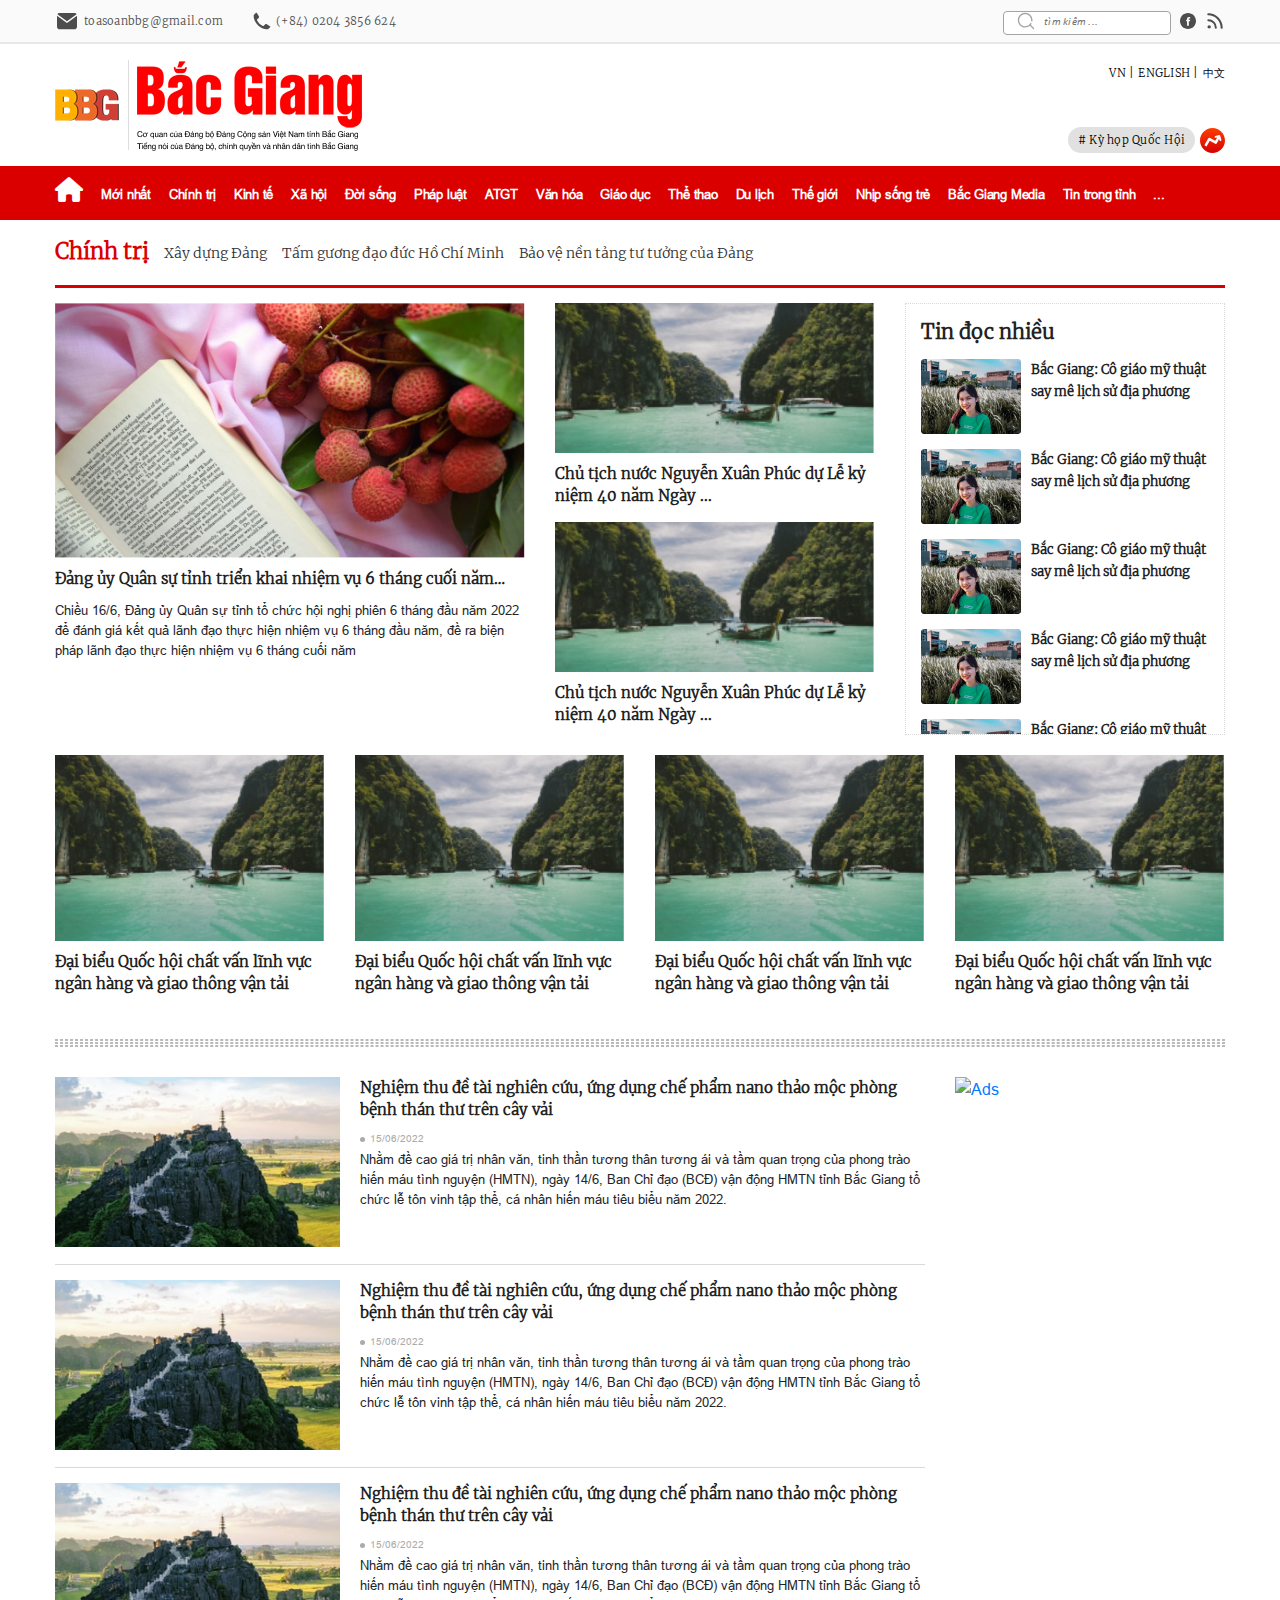
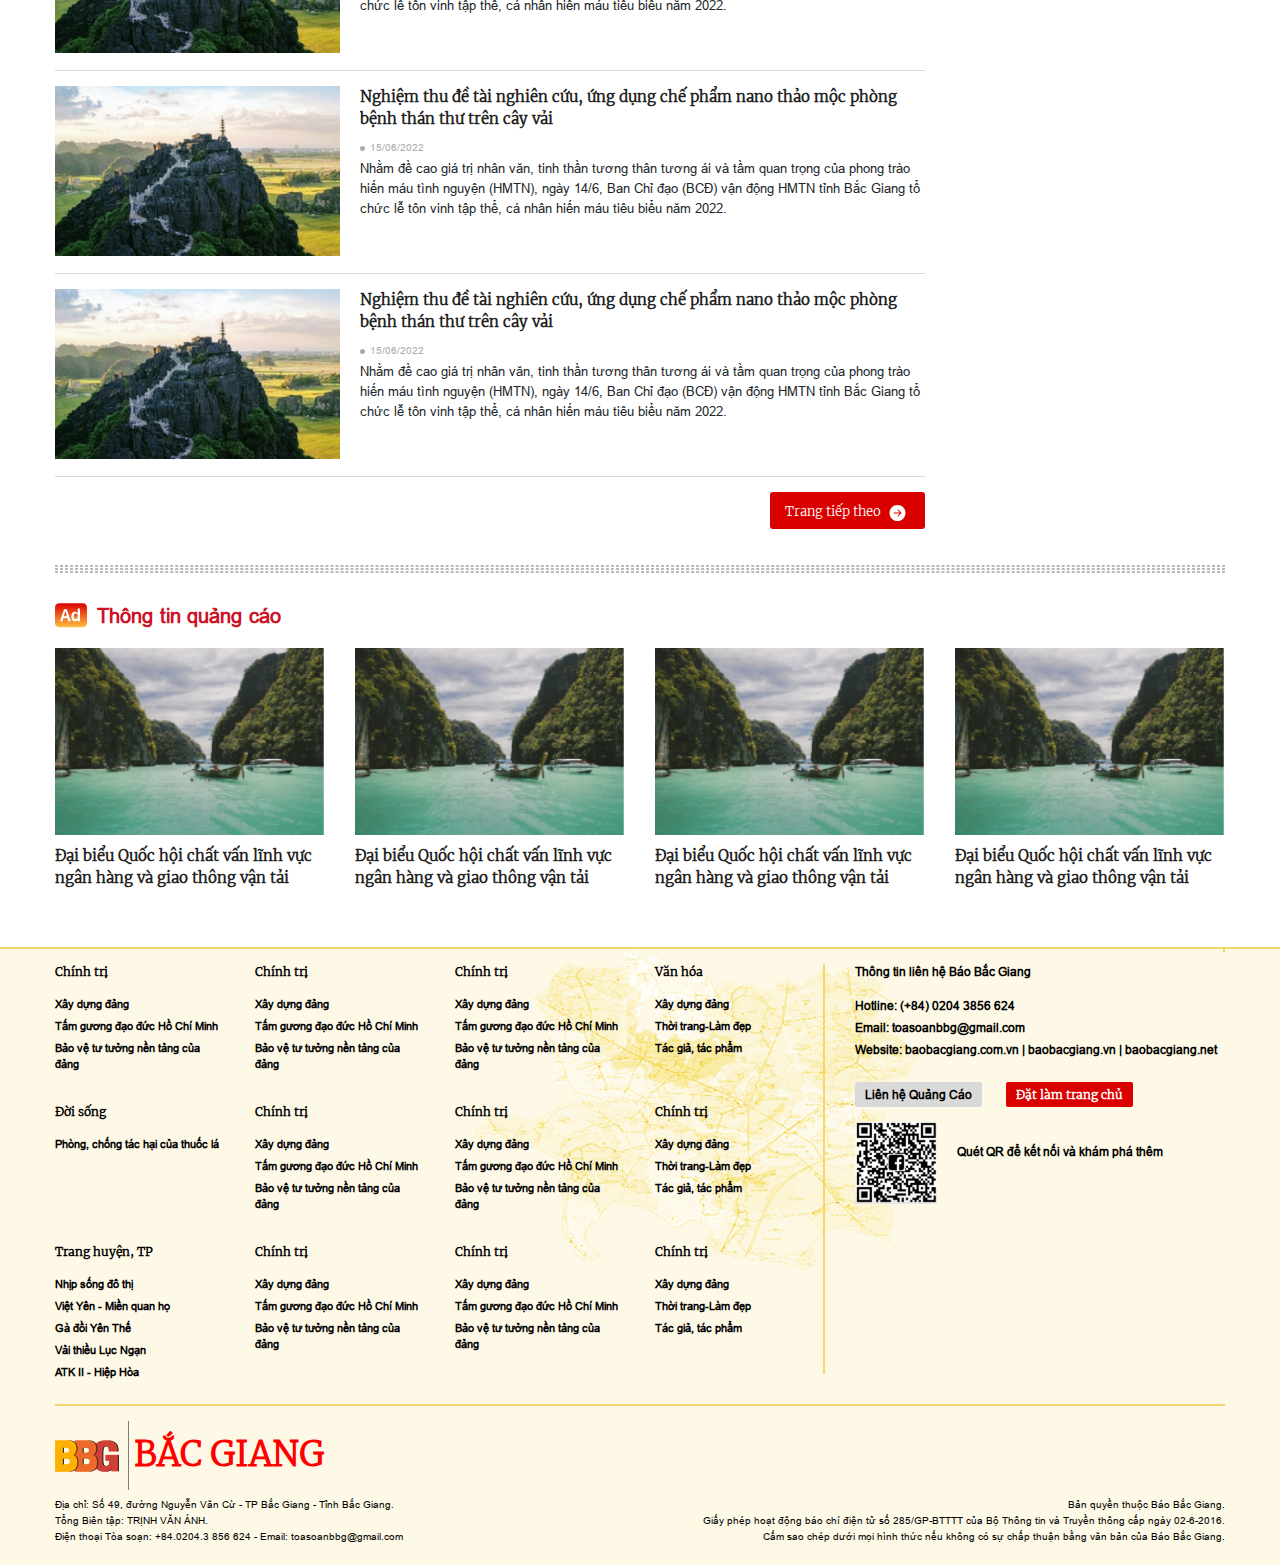
==== commit 2d57590c: "edit-logo" ====
--- a/category.html
+++ b/category.html
@@ -51,16 +51,7 @@
                     <div class="col-12">
                         <div class="header_wapper">
                             <div class="header_wapper_left">
-                                <a href="" target="_self" class="ButtonImage btnLogo_1"
-                                   title="Báo Bắc Giang, tin tức online"> </a>
-                                <a href="" target="_self" class="ButtonImage btnLogo_2"
-                                   title="Báo Bắc Giang, tin tức online"> </a>
-                                <a href="" target="_self" class="ButtonImage btnLogo-fonttex-1" title="">Cơ quan của
-                                    Đảng bộ
-                                    Đảng Cộng sản Việt Nam tỉnh Bắc Giang </a>
-                                <a href="" target="_self" class="ButtonImage btnLogo-fonttex-2" title="">Tiếng nói của
-                                    Đảng
-                                    bộ, chính quyền và nhân dân tỉnh Bắc Giang </a>
+                                <a href="/"><img src="assets/image/logo.png" alt="Logo"></a>
                             </div>
                             <div class="header_wapper_right">
                                 <div class="language">
--- a/assets/css/main.css
+++ b/assets/css/main.css
@@ -332,62 +332,10 @@
 .section_header_wapper {
   padding-top: 15px; }
   .section_header_wapper .header_wapper {
-    display: flex; }
-    .section_header_wapper .header_wapper .header_wapper_left {
-      height: 90px;
-      padding-left: 0px;
-      margin: 0 auto; }
-      .section_header_wapper .header_wapper .header_wapper_left .ButtonImage {
-        background-repeat: no-repeat;
-        cursor: pointer;
-        display: inline-block;
-        text-decoration: none;
-        vertical-align: middle; }
-      .section_header_wapper .header_wapper .header_wapper_left .btnLogo_1 {
-        background: url("../image/icon-bbg-2.png") no-repeat scroll;
-        height: 86%;
-        left: 0px;
-        position: absolute;
-        width: 6.5%;
-        z-index: 200;
-        border-right: 1px solid #dcdddeb5;
-        bottom: 6px; }
-      .section_header_wapper .header_wapper .header_wapper_left .btnLogo_2 {
-        background: url("../image/logobbg.png") no-repeat scroll;
-        height: 100%;
-        left: 92px;
-        position: absolute;
-        top: 0px;
-        width: 26%;
-        z-index: 200; }
-      .section_header_wapper .header_wapper .header_wapper_left .btnLogo-fonttex-1 {
-        font-family: Helvetica-Font;
-        height: 17%;
-        position: absolute;
-        bottom: 0px;
-        width: 22%;
-        left: 93px;
-        font-size: 7.8px;
-        color: #000;
-        line-height: 1.7;
-        letter-spacing: .38px;
-        font-weight: bold;
-        text-align: left;
-        z-index: 201; }
-      .section_header_wapper .header_wapper .header_wapper_left .btnLogo-fonttex-2 {
-        font-family: Helvetica-Font;
-        height: 18%;
-        position: absolute;
-        bottom: -10px;
-        width: 22%;
-        left: 93px;
-        font-size: 7.8px;
-        color: #000;
-        line-height: 1.7;
-        letter-spacing: 0.32px;
-        font-weight: bold;
-        text-align: left;
-        z-index: 201; }
+    display: flex;
+    justify-content: space-between; }
+    .section_header_wapper .header_wapper .header_wapper_left a img {
+      width: auto; }
     .section_header_wapper .header_wapper .header_wapper_right .language, .section_header_wapper .header_wapper .header_wapper_right .parliamentary {
       text-align: end; }
       .section_header_wapper .header_wapper .header_wapper_right .language a, .section_header_wapper .header_wapper .header_wapper_right .language span, .section_header_wapper .header_wapper .header_wapper_right .parliamentary a, .section_header_wapper .header_wapper .header_wapper_right .parliamentary span {
@@ -1552,7 +1500,7 @@
     /* Firefox */ }
   .section-category-sapo-news .list-category ul {
     display: flex;
-    width: calc(117% - 64px) !important;
+    width: calc(100% - 64px) !important;
     background: transparent;
     white-space: nowrap;
     overflow: auto;
@@ -1607,8 +1555,11 @@
 .section-category-sapo-news .news-category-sapo-extra-center {
   margin-top: 15px; }
   .section-category-sapo-news .news-category-sapo-extra-center img {
-    width: 100%; }
+    height: 150px;
+    width: 100%;
+    object-fit: cover; }
   .section-category-sapo-news .news-category-sapo-extra-center h4 {
+    font-family: Merriweather;
     margin-top: 10px;
     font-style: normal;
     font-weight: 700;
@@ -1663,6 +1614,7 @@
   .news-col-3 a img {
     width: 100%; }
   .news-col-3 h4 {
+    font-family: Merriweather;
     margin-top: 10px;
     font-style: normal;
     font-weight: 700;
@@ -1781,10 +1733,21 @@
 
 .section-detail-sapo-news .list-category {
   padding: 20px 0px;
-  border-bottom: 3px solid #DA0000; }
+  border-bottom: 3px solid #DA0000;
+  /* Hide scrollbar for IE, Edge and Firefox */ }
+  .section-detail-sapo-news .list-category ul::-webkit-scrollbar {
+    display: none; }
+  .section-detail-sapo-news .list-category ul {
+    -ms-overflow-style: none;
+    /* IE and Edge */
+    scrollbar-width: none;
+    /* Firefox */ }
   .section-detail-sapo-news .list-category ul {
     display: flex;
-    flex-wrap: wrap;
+    width: calc(100% - 64px) !important;
+    background: transparent;
+    white-space: nowrap;
+    overflow: auto;
     padding: 0;
     list-style-type: none; }
     .section-detail-sapo-news .list-category ul li a {
@@ -1900,6 +1863,7 @@
       letter-spacing: 0.25px;
       color: #000000; }
     .section-detail-sapo-news .detail-content-page .content-detail .comment textarea {
+      padding: 15px;
       margin-top: 15px;
       width: 100%;
       height: 150px;
@@ -1966,16 +1930,16 @@
     .section-detail-sapo-news .detail-content-page .content-news-interested .item-news-interested a img {
       width: 100%;
       height: auto; }
-    .section-detail-sapo-news .detail-content-page .content-news-interested .item-news-interested p {
+    .section-detail-sapo-news .detail-content-page .content-news-interested .item-news-interested h4 {
       margin-top: 15px;
       font-family: Merriweather;
       font-style: normal;
       font-weight: 700;
       font-size: 13px;
       line-height: 22px; }
-      .section-detail-sapo-news .detail-content-page .content-news-interested .item-news-interested p a {
+      .section-detail-sapo-news .detail-content-page .content-news-interested .item-news-interested h4 a {
         color: #222222; }
-        .section-detail-sapo-news .detail-content-page .content-news-interested .item-news-interested p a:hover {
+        .section-detail-sapo-news .detail-content-page .content-news-interested .item-news-interested h4 a:hover {
           text-decoration: none; }
   .section-detail-sapo-news .detail-content-page .category-detail .item-category-detail {
     background: #FFFFFF;
@@ -1997,18 +1961,20 @@
       margin-top: 15px;
       display: flex; }
       .section-detail-sapo-news .detail-content-page .category-detail .item-category-detail .show-item-right img {
+        padding-top: 3px;
         width: 100px;
         height: 75px;
         border-radius: 3px; }
-      .section-detail-sapo-news .detail-content-page .category-detail .item-category-detail .show-item-right p {
+      .section-detail-sapo-news .detail-content-page .category-detail .item-category-detail .show-item-right h4 {
         font-style: normal;
         font-weight: 700;
         font-size: 13px;
         line-height: 22px; }
-        .section-detail-sapo-news .detail-content-page .category-detail .item-category-detail .show-item-right p a {
+        .section-detail-sapo-news .detail-content-page .category-detail .item-category-detail .show-item-right h4 a {
           color: #222222; }
-          .section-detail-sapo-news .detail-content-page .category-detail .item-category-detail .show-item-right p a:hover {
-            text-decoration: none; }
+          .section-detail-sapo-news .detail-content-page .category-detail .item-category-detail .show-item-right h4 a:hover {
+            text-decoration: none;
+            color: #DA0000; }
   .section-detail-sapo-news .detail-content-page .category-detail .item-category-detail-page {
     margin-top: 20px; }
     .section-detail-sapo-news .detail-content-page .category-detail .item-category-detail-page img {
@@ -2039,6 +2005,7 @@
       .section-detail-sapo-news .detail-content-page .category-detail .item-category-detail-page .item-show .des-item-category-detail-page a {
         color: #222222; }
         .section-detail-sapo-news .detail-content-page .category-detail .item-category-detail-page .item-show .des-item-category-detail-page a:hover {
+          color: #DA0000;
           text-decoration: none; }
     .section-detail-sapo-news .detail-content-page .category-detail .item-category-detail-page .line-category-list {
       border-bottom: 1px solid #C9C9C9;
@@ -2046,8 +2013,11 @@
       width: 100%;
       margin: 10px 0px; }
     .section-detail-sapo-news .detail-content-page .category-detail .item-category-detail-page .item-show-small {
-      margin-top: 10px; }
+      margin-top: 10px;
+      display: flex; }
       .section-detail-sapo-news .detail-content-page .category-detail .item-category-detail-page .item-show-small a img {
+        padding-top: 3px;
+        border-radius: 3px;
         width: 100px;
         height: 65px;
         object-fit: cover; }
@@ -2060,7 +2030,8 @@
         .section-detail-sapo-news .detail-content-page .category-detail .item-category-detail-page .item-show-small .des-item-small a {
           color: #222222; }
           .section-detail-sapo-news .detail-content-page .category-detail .item-category-detail-page .item-show-small .des-item-small a:hover {
-            text-decoration: none; }
+            text-decoration: none;
+            color: #DA0000; }
   .section-detail-sapo-news .detail-content-page .category-detail .banner-ads-detail-page a img {
     margin-top: 20px;
     height: auto;
@@ -2251,6 +2222,186 @@
         .news-interested-magazine .content-news-interested .item-news-interested p a:hover {
           text-decoration: none; }
 
+.content-news-thumb .title-news-thumb {
+  margin-top: 20px; }
+  .content-news-thumb .title-news-thumb img {
+    margin-right: 10px;
+    float: left; }
+  .content-news-thumb .title-news-thumb h2 {
+    padding-top: 5px;
+    font-family: Merriweather;
+    font-style: normal;
+    font-weight: 700;
+    font-size: 20px;
+    line-height: 20px;
+    letter-spacing: 0.005em;
+    color: #222222; }
+.content-news-thumb .margin-top20 {
+  margin-top: 20px; }
+.content-news-thumb #images {
+  margin-top: 20px; }
+.content-news-thumb .list-item-news-thumb .item-thumb {
+  margin-top: 20px; }
+  .content-news-thumb .list-item-news-thumb .item-thumb img {
+    width: 100%; }
+  .content-news-thumb .list-item-news-thumb .item-thumb h4 {
+    font-family: Merriweather;
+    margin-top: 10px;
+    font-style: normal;
+    font-weight: 700;
+    font-size: 15px;
+    line-height: 22px; }
+    .content-news-thumb .list-item-news-thumb .item-thumb h4 a {
+      color: #222222; }
+      .content-news-thumb .list-item-news-thumb .item-thumb h4 a:hover {
+        text-decoration: none;
+        color: #DA0000; }
+.content-news-thumb .paginate {
+  margin-top: 20px;
+  display: flex;
+  justify-content: center; }
+  .content-news-thumb .paginate .back-to-page, .content-news-thumb .paginate .next-page {
+    margin: 0px 10px;
+    background: #DA0000;
+    padding: 10px 15px; }
+    .content-news-thumb .paginate .back-to-page a, .content-news-thumb .paginate .next-page a {
+      color: #FFFFFF;
+      font-family: Merriweather;
+      margin-top: 10px;
+      font-style: normal;
+      font-weight: 700;
+      font-size: 13px;
+      line-height: 22px; }
+      .content-news-thumb .paginate .back-to-page a:hover, .content-news-thumb .paginate .next-page a:hover {
+        text-decoration: none; }
+      .content-news-thumb .paginate .back-to-page a i, .content-news-thumb .paginate .next-page a i {
+        margin-left: 10px;
+        padding: 5px;
+        background: #FFFFFF;
+        color: #DA0000;
+        border-radius: 50px; }
+  .content-news-thumb .paginate span {
+    font-size: 27px; }
+
+.content-news-media .title-news-media {
+  margin-top: 20px; }
+  .content-news-media .title-news-media img {
+    margin-right: 10px;
+    float: left; }
+  .content-news-media .title-news-media h2 {
+    padding-top: 5px;
+    font-family: Merriweather;
+    font-style: normal;
+    font-weight: 700;
+    font-size: 20px;
+    line-height: 20px;
+    letter-spacing: 0.005em;
+    color: #222222; }
+.content-news-media .video-sapo {
+  margin-top: 10px;
+  position: relative; }
+  .content-news-media .video-sapo video[poster] {
+    height: 800px;
+    width: 100%; }
+  .content-news-media .video-sapo .click-open-video {
+    position: absolute;
+    display: flex;
+    align-items: center;
+    justify-content: center;
+    text-align: center;
+    margin-left: auto;
+    margin-right: auto;
+    left: 0;
+    right: 0;
+    height: 100%;
+    z-index: 2; }
+    .content-news-media .video-sapo .click-open-video i {
+      cursor: pointer;
+      font-size: 50px;
+      color: #FFFFFF;
+      padding: 15px 13px;
+      border: 3px solid;
+      border-radius: 50px; }
+.content-news-media .content-video-sapo {
+  margin-top: -8px;
+  background: #E1E1E1;
+  padding: 20px; }
+  .content-news-media .content-video-sapo .title {
+    font-family: Merriweather;
+    margin-top: 10px;
+    font-style: normal;
+    font-weight: 700;
+    font-size: 15px;
+    line-height: 22px; }
+  .content-news-media .content-video-sapo .time {
+    font-family: Arial;
+    margin-top: 10px;
+    font-style: normal;
+    font-weight: 400;
+    font-size: 12px;
+    line-height: 14px;
+    letter-spacing: 0.005em;
+    color: #9D9D9D; }
+    .content-news-media .content-video-sapo .time span {
+      margin-left: 5px; }
+.content-news-media .list-item-news-media .item-media {
+  position: relative;
+  margin-top: 20px; }
+  .content-news-media .list-item-news-media .item-media img {
+    width: 100%; }
+  .content-news-media .list-item-news-media .item-media p {
+    bottom: 55px;
+    padding: 5px 10px 5px 10px;
+    background: #43403D;
+    position: absolute;
+    width: auto;
+    font-style: normal;
+    font-weight: 700;
+    font-size: 14px;
+    line-height: 20px;
+    letter-spacing: 0.005em;
+    color: #FFFFFF; }
+    .content-news-media .list-item-news-media .item-media p i {
+      color: #FFFFFF; }
+  .content-news-media .list-item-news-media .item-media h4 {
+    font-family: Merriweather;
+    margin-top: 10px;
+    font-style: normal;
+    font-weight: 700;
+    font-size: 15px;
+    line-height: 22px; }
+    .content-news-media .list-item-news-media .item-media h4 a {
+      color: #222222; }
+      .content-news-media .list-item-news-media .item-media h4 a:hover {
+        text-decoration: none;
+        color: #DA0000; }
+.content-news-media .paginate {
+  margin-top: 20px;
+  display: flex;
+  justify-content: center; }
+  .content-news-media .paginate .back-to-page, .content-news-media .paginate .next-page {
+    margin: 0px 10px;
+    background: #DA0000;
+    padding: 10px 15px; }
+    .content-news-media .paginate .back-to-page a, .content-news-media .paginate .next-page a {
+      color: #FFFFFF;
+      font-family: Merriweather;
+      margin-top: 10px;
+      font-style: normal;
+      font-weight: 700;
+      font-size: 15px;
+      line-height: 22px; }
+      .content-news-media .paginate .back-to-page a:hover, .content-news-media .paginate .next-page a:hover {
+        text-decoration: none; }
+      .content-news-media .paginate .back-to-page a i, .content-news-media .paginate .next-page a i {
+        margin-left: 10px;
+        padding: 5px;
+        background: #FFFFFF;
+        color: #DA0000;
+        border-radius: 50px; }
+  .content-news-media .paginate span {
+    font-size: 27px; }
+
 @media (max-width: 1199px) {
   .content-header-pc {
     display: none; }
@@ -2262,26 +2413,15 @@
     width: 82%; }
 
   .name-email input {
-    width: 100px; } }
+    width: 100px; }
+
+  .video-sapo video[poster] {
+    height: 640px !important;
+    width: 100%; } }
 @media (max-width: 1024px) {
   .section-district-country .content-district-country .item-district-country-left p {
     padding: 0px 10px 0px 0px; } }
 @media (max-width: 991px) {
-  .section-detail-sapo-news .detail-content-page .category-detail .item-category-detail .show-item-right {
-    display: block; }
-    .section-detail-sapo-news .detail-content-page .category-detail .item-category-detail .show-item-right img {
-      width: 100%;
-      height: auto;
-      float: none; }
-    .section-detail-sapo-news .detail-content-page .category-detail .item-category-detail .show-item-right p {
-      margin-top: 15px; }
-  .section-detail-sapo-news .detail-content-page .category-detail .item-category-detail-page .item-show-small a img {
-    width: 100%;
-    float: none;
-    height: auto; }
-  .section-detail-sapo-news .detail-content-page .category-detail .item-category-detail-page .item-show-small p {
-    margin-top: 10px; }
-
   .content-list-category-all-lg {
     display: block; }
 
@@ -2333,13 +2473,14 @@
   .section-footer .line-left-footer .ads-guest-post .guest-post-contact-footer {
     display: block; }
 
-  .section-detail-sapo-news .detail-content-page .category-detail .item-category-detail-page .item-show-small .des-item-small {
-    margin-top: 15px; }
-
   .content-magazine .content-wrap-first-content .wrap-first-content {
     width: 100%;
     display: block; }
   .content-magazine .content-wrap-two-content .thumb-content-wrap-two-content img {
+    width: 100%; }
+
+  .video-sapo video[poster] {
+    height: 490px !important;
     width: 100%; } }
 @media (max-width: 767px) {
   .ads-new {
@@ -2432,6 +2573,9 @@
 
   .new-host-most-read .ads-new img {
     width: 100%;
+    height: auto; }
+
+  .section-category-sapo-news .news-category-sapo-extra-center img {
     height: auto; } }
 @media (max-width: 600px) {
   .row-custom {
@@ -2452,7 +2596,33 @@
       height: auto;
       margin-right: 0px; }
     .section-content-category .item-content-category .text-item-content-category p:first-child {
-      margin-top: 15px; } }
+      margin-top: 15px; }
+
+  .content-news-thumb .paginate .back-to-page, .content-news-thumb .paginate .next-page, .content-news-media .paginate .back-to-page, .content-news-media .paginate .next-page {
+    padding: 5px 10px; }
+    .content-news-thumb .paginate .back-to-page a, .content-news-thumb .paginate .next-page a, .content-news-media .paginate .back-to-page a, .content-news-media .paginate .next-page a {
+      font-size: 12px; }
+
+  .video-sapo video[poster] {
+    height: 380px !important;
+    width: 100%; }
+
+  .content-news-media .video-sapo .click-open-video i {
+    font-size: 20px; }
+  .content-news-media .content-video-sapo {
+    padding: 10px; } }
+@media (max-width: 425px) {
+  .video-sapo video[poster] {
+    height: 100% !important;
+    width: 100%; } }
+@media (max-width: 375px) {
+  .content-news-thumb .paginate .back-to-page, .content-news-thumb .paginate .next-page, .content-news-media .paginate .back-to-page, .content-news-media .paginate .next-page {
+    padding: 5px 10px; }
+    .content-news-thumb .paginate .back-to-page a, .content-news-thumb .paginate .next-page a, .content-news-media .paginate .back-to-page a, .content-news-media .paginate .next-page a {
+      font-size: 10px; }
+      .content-news-thumb .paginate .back-to-page a i, .content-news-thumb .paginate .next-page a i, .content-news-media .paginate .back-to-page a i, .content-news-media .paginate .next-page a i {
+        margin-left: 4px;
+        font-size: 9px; } }
 @media (max-width: 360px) {
   .section-detail-sapo-news .detail-content-page .content-detail .fb-share .fb-lile-and-share a {
     display: block;
